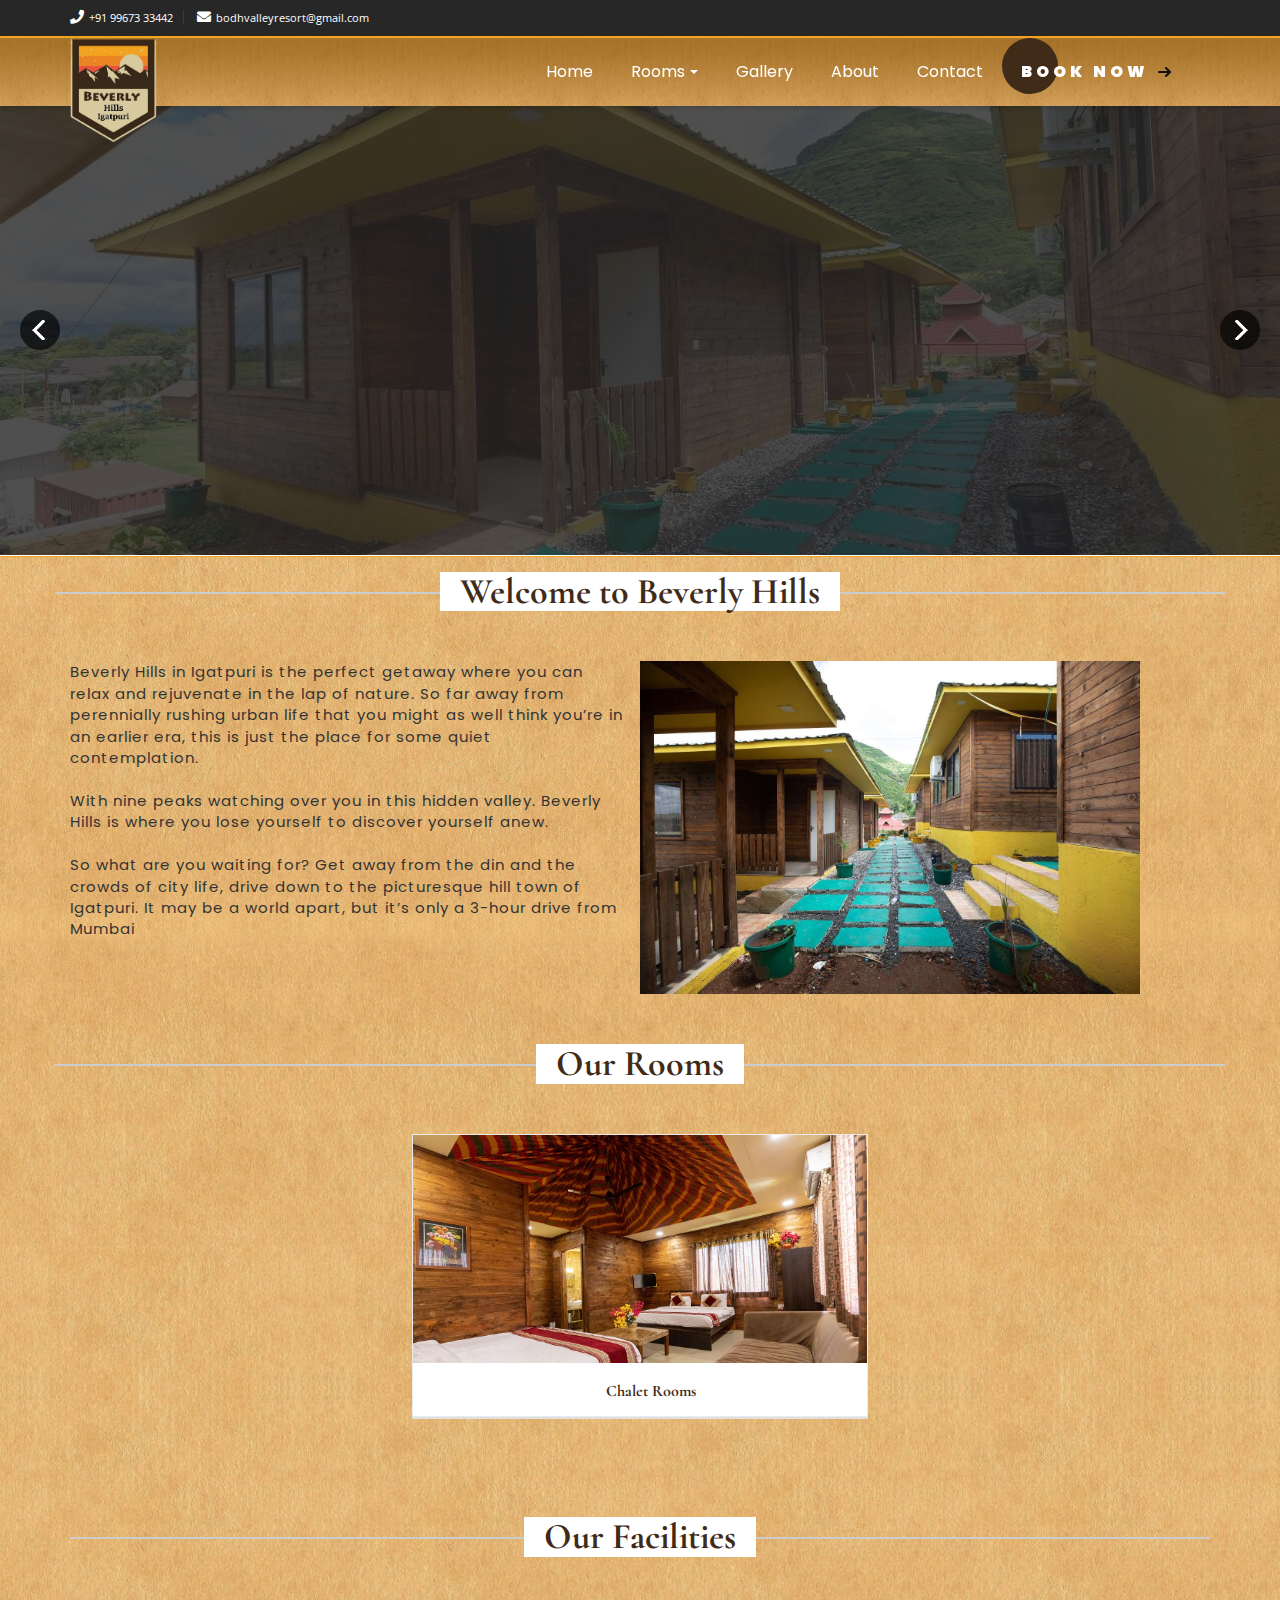
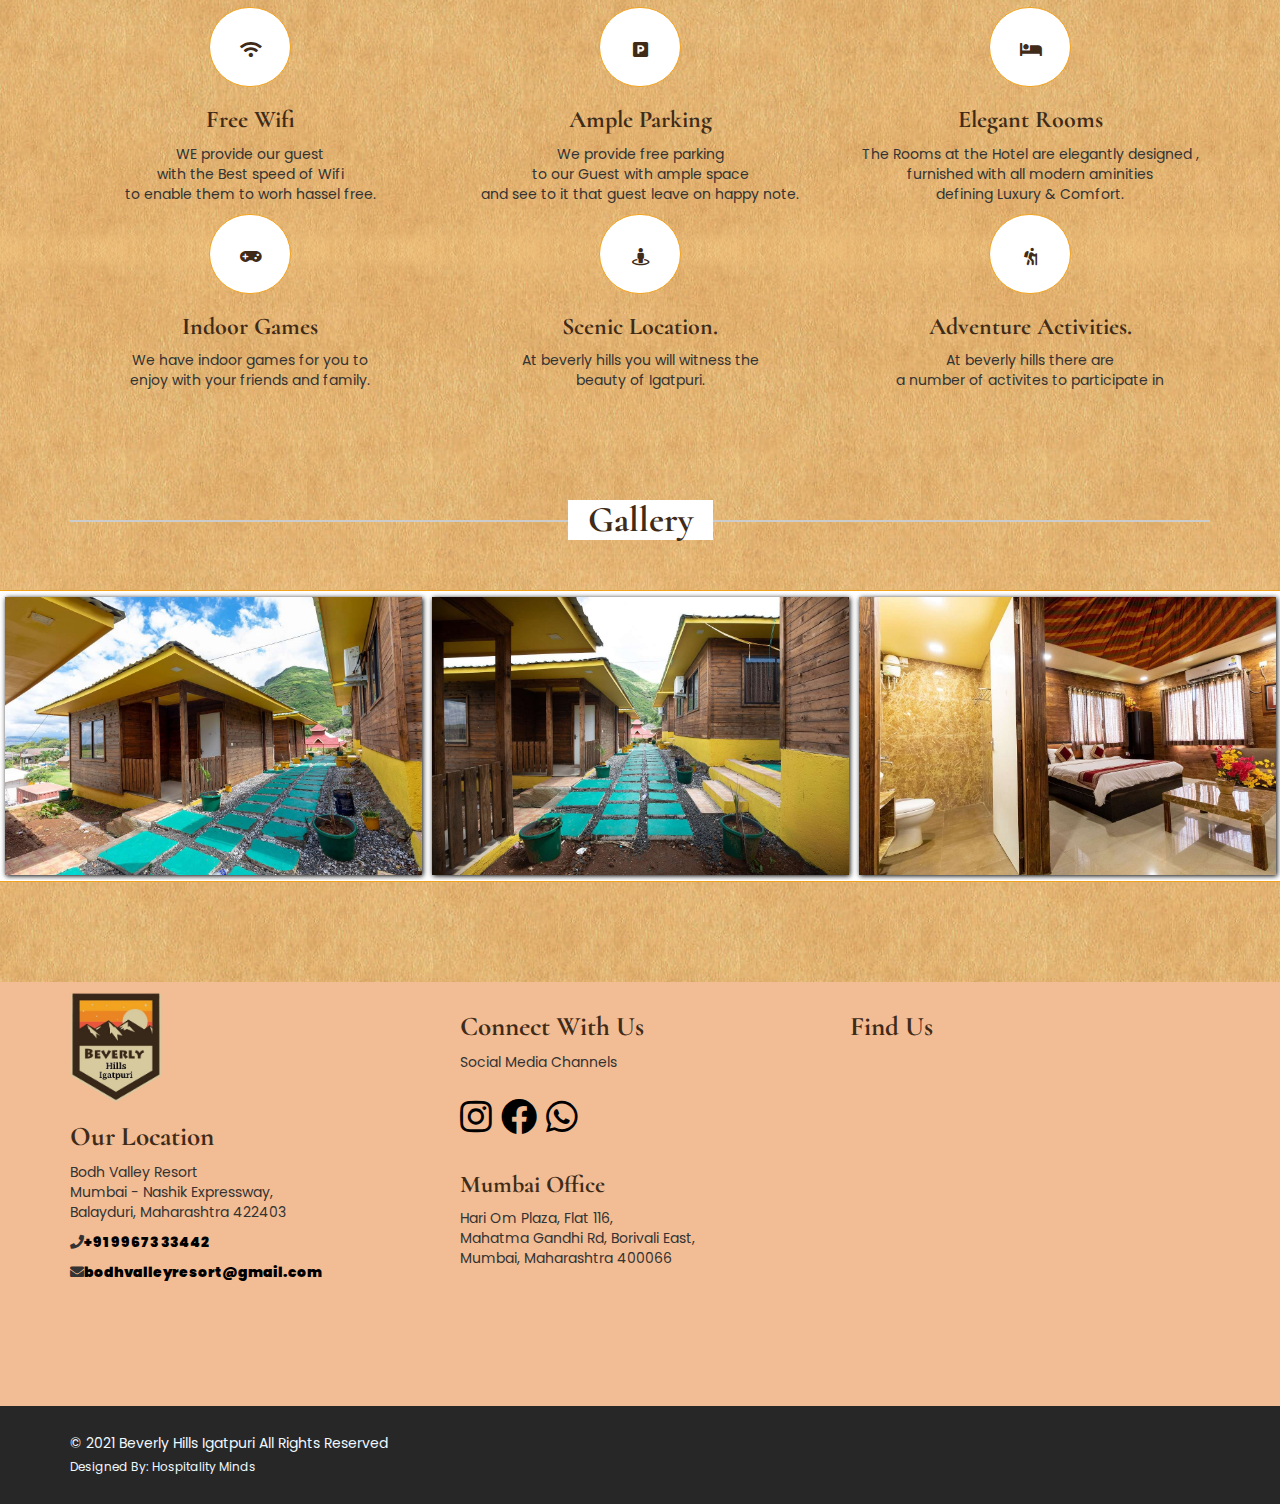
==== index.html @ a9611a29 "Add files via upload" ====
<!DOCTYPE html>

<html xmlns="http://www.w3.org/1999/xhtml">
<head>
    <title>Beverly Hills</title>

	<meta name="description" content="The Bodh Valley Resort in Igatpuri is the perfect getaway where you can relax and rejuvenate in the lap of nature. So far away from perennially rushing urban life that you might as well think you’re in an earlier era, this is just the place for some quiet contemplation. With nine peaks watching over you in this hidden valley, Bodh Valley is where you lose yourself to discover yourself anew."/>
<meta name="keywords" content="The Bodh Valley Resort in Igatpuri is the perfect getaway where you can relax and rejuvenate in the lap of nature. So far away from perennially rushing urban life that you might as well think you’re in an earlier era, this is just the place for some quiet contemplation. With nine peaks watching over you in this hidden valley, Bodh Valley is where you lose yourself to discover yourself anew"/>
	
    <meta charset="utf-8">
    <meta name="viewport" content="width=device-width, initial-scale=1.0, maximum-scale=1.0, user-scalable=no">
    <link rel="shortcut icon" href="favicon.ico">

    <!-- Stylesheets -->

    <link rel="stylesheet" href="css/animate.css">
    <link rel="stylesheet" href="css/bootstrap.css">
    <link rel="stylesheet" href="https://cdnjs.cloudflare.com/ajax/libs/font-awesome/5.15.3/css/all.min.css">
    <link rel="stylesheet" href="css/owl.carousel.css">
    <link rel="stylesheet" href="css/owl.theme.css">
    <link rel="stylesheet" href="css/prettyPhoto.css">
    <link rel="stylesheet" href="css/smoothness/jquery-ui-1.10.4.custom.min.css">
    <link rel="stylesheet" href="rs-plugin/css/settings.css">
    <link rel="stylesheet" href="css/theme.css">
    <link rel="stylesheet" href="css/colors/turquoise.css" id="switch_style">
    <link rel="stylesheet" href="css/responsive.css">
    <link rel="stylesheet" href="http://fonts.googleapis.com/css?family=Open+Sans:400italic,600italic,400,600,700">
    <link rel="preconnect" href="https://fonts.gstatic.com">
    <link rel="preconnect" href="https://fonts.gstatic.com">
    <link href="https://fonts.googleapis.com/css2?family=Cormorant:wght@700&family=Poppins:wght@500&display=swap" rel="stylesheet">
    <!-- Javascripts -->
    <script type="text/javascript" src="js/jquery-1.11.0.min.js"></script>
    <script type="text/javascript" src="js/bootstrap.min.js"></script>
    <script type="text/javascript" src="js/bootstrap-hover-dropdown.min.js"></script>
    <script type="text/javascript" src="js/owl.carousel.min.js"></script>
    <script type="text/javascript" src="js/jquery.parallax-1.1.3.js"></script>
    <script type="text/javascript" src="js/jquery.nicescroll.js"></script>
    <script type="text/javascript" src="js/jquery.prettyPhoto.js"></script>
    <script type="text/javascript" src="js/jquery-ui-1.10.4.custom.min.js"></script>
    <script type="text/javascript" src="js/jquery.forms.js"></script>
    <script type="text/javascript" src="js/jquery.sticky.js"></script>
    <script type="text/javascript" src="js/waypoints.min.js"></script>
    <script type="text/javascript" src="js/jquery.isotope.min.js"></script>
    <script type="text/javascript" src="js/jquery.gmap.min.js"></script>
    <script type="text/javascript" src="http://maps.google.com/maps/api/js?sensor=false"></script>
    <script type="text/javascript" src="rs-plugin/js/jquery.themepunch.tools.min.js"></script>
    <script type="text/javascript" src="rs-plugin/js/jquery.themepunch.revolution.min.js"></script>
    <script type="text/javascript" src="js/switch.js"></script>
    <script type="text/javascript" src="js/custom.js"></script>
    <!-- HTML5 Shim and Respond.js IE8 support of HTML5 elements and media queries -->
    <!-- WARNING: Respond.js doesn't work if you view the page via file:// -->
    <!--[if lt IE 9]>
      <script src="https://oss.maxcdn.com/libs/html5shiv/3.7.0/html5shiv.js"></script>
      <script src="https://oss.maxcdn.com/libs/respond.js/1.3.0/respond.min.js"></script>
    <![endif]-->
    <script>
        (function (i, s, o, g, r, a, m) {
            i['GoogleAnalyticsObject'] = r; i[r] = i[r] || function () {
                (i[r].q = i[r].q || []).push(arguments)
            }, i[r].l = 1 * new Date(); a = s.createElement(o),
            m = s.getElementsByTagName(o)[0]; a.async = 1; a.src = g; m.parentNode.insertBefore(a, m)
        })(window, document, 'script', '../../www.google-analytics.com/analytics.js', 'ga');

        ga('create', 'UA-50960990-1', 'slashdown.nl');
        ga('send', 'pageview');
    </script>

    <style >
         .booknow_btn {padding: 23px 35px !important; margin-top: 5px;margin-bottom:5px ;text-align:center}
        .navbar.shrink #logo img {
            height:64px !important;
        }
         @media (max-width: 991px) {.kf-nav {}
            .logo_style {width:260px; height:65px;     margin-left: 0px;    margin-top: 0px;}
            .booknow_btn {padding: 21px 60px !important; margin-top: 0px; text-align:center}
        }

.custom-container{
  display: flex;
    flex-direction: row;
    flex-wrap: wrap;
    justify-content: center;
    align-items: center;
}
    </style>
    

    

</head>
<body style="background-color:white;">
    
        <!-- Top header -->
        <div id="top-header">
            <div class="container">
                <div class="row">
                    <div class="col-xs-6">
                        <div class="th-text pull-left">
                            <div class="th-item" style="color:white;"><a href="#"><i class="fa fa-phone"></i>+91 99673 33442</a> </div>
                            <div class="th-item"><a href="mailto:bodhvalleyresort@gmail.com"><i class="fa fa-envelope"></i>bodhvalleyresort@gmail.com</a></div>
                        </div>
                    </div>
                    <div class="col-xs-6">
                        <div class="th-text pull-right">
                            <div class="th-item">
                                
                            </div>
                            <div class="th-item">
                                 <div class="social-icons"><a href="#" target="_blank" ><i class="fa fa-facebook"></i></a>
                               <a href="#" target="_blank"><i class="fa fa-twitter"></i></a>
                            <a href="#" target="_blank"><i class="fa fa-instagram"></i></a></div>
                            </div>

                        </div>
                    </div>
                </div>
            </div>
        </div>

        <!-- Header -->
        <header>
            <!-- Navigation -->
            <div class="navbar yamm navbar-default" id="sticky">
                <div class="container">
                    <div class="navbar-header">
                        <button type="button" data-toggle="collapse" data-target="#navbar-collapse-grid" class="navbar-toggle"><span class="icon-bar"></span><span class="icon-bar"></span><span class="icon-bar"></span></button>
                        <a href="index.html" class="navbar-brand" >
                            <!-- Logo -->
                            <div id="logo">
                                <img id="default-logo" src="images/logo.jpeg" alt="Terminus Square" style="height: 104px;">
                                <img id="retina-logo" src="images/logo.jpeg" alt="Terminus Square" style="height: 44px;">
                            </div>
                        </a>
                    </div>
                    <div id="navbar-collapse-grid" class="navbar-collapse collapse" >
                        <ul class="nav navbar-nav" style="font-color:black;">
                          <li class="dropdown"><a href="index.html">Home</a></li>
                            </li>
                         
                                <li class="dropdown"><a href="#" data-toggle="dropdown" class="dropdown-toggle js-activated">Rooms<b class="caret"></b></a>
                                    <ul class="dropdown-menu">
                                        <li><a href="chalet.html">Chalet Rooms</a></li>
                                      
                                    </ul>
                                </li>
                                <li class="dropdown"><a href="gallery.html">Gallery</a></li>
                                <li class="dropdown"><a href="about.html">About</a></li>
                          
                            <li class="dropdown"><a href="contact.html">Contact</a></li>
                            </li>
                          
                            <li >

                               
<a href="#" class="cta">
  <span>Book Now</span>
  <svg width="13px" height="10px" viewBox="0 0 13 10">
    <path d="M1,5 L11,5"></path>
    <polyline points="8 1 12 5 8 9"></polyline>
  </svg>
</a> 


                           
                                 </li>
                           
                        </ul>
                       
                    </div>
                </div>

            </div>
            
        </header>
        <div>

            

    <!-- Revolution Slider -->
<section class="revolution-slider">
  <div class="bannercontainer">
    <div class="banner">
      <ul>
           <!-- Slide 1 -->
        <li data-transition="fade" data-slotamount="7" data-masterspeed="1500" > 
          <!-- Main Image --> 
          <img src="images/exterior.jpg" style="opacity:1;" alt="slidebg1"  data-bgfit="cover" data-bgposition="left bottom" data-bgrepeat="no-repeat"> 
          <!-- Layers -->           
          <!-- Layer 1 -->
          <div class="caption sft revolution-starhotel bigtext"  
          				data-x="505" 
                        data-y="30" 
                        data-speed="700" 
                        data-start="1700" 
                        data-easing="easeOutBack"> 
						
              </div>
          <!-- Layer 2 -->
          <div class="caption sft revolution-starhotel smalltext"  
          				data-x="605" 
                        data-y="105" 
                        data-speed="800" 
                        data-start="1700" 
                        data-easing="easeOutBack">
						<span> Welcome To Beverly Hills Igatpuri </span>
              </div>
        <!-- Layer 3 -->
                  <div class="caption sft"  
          				data-x="775" 
                        data-y="175" 
                        data-speed="1000" 
                        data-start="1900" 
                        data-easing="easeOutBack">
						
                  </div>
        </li>

          <!-- Slide 2 -->
        <li data-transition="fade" data-slotamount="7" data-masterspeed="1500" >    
          <!-- Main Image --> 
          <img src="images/003.jpg" style="opacity:1;" alt="slidebg1"  data-bgfit="cover" data-bgposition="left bottom" data-bgrepeat="no-repeat"> 
          <!-- Layers -->           
          <!-- Layer 1 -->
          <div class="caption sft revolution-starhotel bigtext"  
          				data-x="505" 
                        data-y="30" 
                        data-speed="700" 
                        data-start="1700" 
                        data-easing="easeOutBack"> 
					
              </div>
          <!-- Layer 2 -->
          <div class="caption sft revolution-starhotel smalltext"  
          				data-x="605" 
                        data-y="105" 
                        data-speed="800" 
                        data-start="1700" 
                        data-easing="easeOutBack">
						<span> Welcome to Beverly Hills Igatpuri   </span>
              </div>
        <!-- Layer 3 -->
                  <div class="caption sft"  
          				data-x="775" 
                        data-y="175" 
                        data-speed="1000" 
                        data-start="1900" 
                        data-easing="easeOutBack">
						
                  </div>
        </li>

        <!-- Slide 3 -->
        <li data-transition="fade" data-slotamount="7" data-masterspeed="1500" >   
          <!-- Main Image --> 
          <img src="images/009.jpg" style="opacity:0;" alt="slidebg1"  data-bgfit="cover" data-bgposition="left bottom" data-bgrepeat="no-repeat"> 
          <!-- Layers -->           
          <!-- Layer 1 -->
          <div class="caption sft revolution-starhotel bigtext"  
          				data-x="505" 
                        data-y="30" 
                        data-speed="700" 
                        data-start="1700" 
                        data-easing="easeOutBack"> 
						
              </div>
          <!-- Layer 2 -->
          <div class="caption sft revolution-starhotel smalltext"  
          				data-x="605" 
                        data-y="105" 
                        data-speed="800" 
                        data-start="1700" 
                        data-easing="easeOutBack">
						<span> Welcome to Beverly Hills</span>
              </div>
        <!-- Layer 3 -->
                  <div class="caption sft"  
          				data-x="775" 
                        data-y="175" 
                        data-speed="1000" 
                        data-start="1900" 
                        data-easing="easeOutBack">
						
                  </div>
        </li>
		<!-- Slide 4 -->
        <li data-transition="boxfade" data-slotamount="7" data-masterspeed="1000" > 
          <!-- Main Image --> 
          <img src="images/005.jpg"  alt="darkblurbg"  data-bgfit="cover" data-bgposition="left top" data-bgrepeat="no-repeat"> 
          <!-- Layers -->           
          <!-- Layer 1 -->
          <div class="caption sft revolution-starhotel bigtext"  
          				data-x="585" 
                        data-y="30" 
                        data-speed="700" 
                        data-start="1700" 
                        data-easing="easeOutBack"> 
						
              </div>
          <!-- Layer 2 -->
          <div class="caption sft revolution-starhotel smalltext"  
          				data-x="682" 
                        data-y="105" 
                        data-speed="800" 
                        data-start="1700" 
                        data-easing="easeOutBack">
						<span> Feel the Comfort at Beverly Hills Igatpuri </span>
              </div>
        <!-- Layer 3 -->
                  <div class="caption sft"  
          				data-x="785" 
                        data-y="175" 
                        data-speed="1000" 
                        data-start="1900" 
                        data-easing="easeOutBack">
						
                  </div>
        </li>
      </ul>
    </div>
  </div>
</section>

<!----About us-->
<section class="about-us">
 <div class="container mt-5">
  <div class="row">
  <h1 style="text-align: center; " class="lined-heading"><span>Welcome to Beverly Hills</span></h1>
<div class="col-md-6">
  <p style="font-size:15px; letter-spacing: 1px;">
    Beverly Hills in Igatpuri is the perfect getaway where you can relax and rejuvenate in the lap of nature. So far away from perennially rushing urban life that you might as well think you’re in an earlier era, this is just the place for some quiet contemplation.
<br />  <br />
With nine peaks watching over you in this hidden valley.

Beverly Hills is where you lose yourself to discover yourself anew.
<br />  <br />
 So what are you waiting for? Get away from the din and the crowds of city life, drive down to the picturesque hill town of Igatpuri. It may be a world apart, but it’s only a 3-hour drive from Mumbai
    </p>
</div>
<div class="mol-md-6">
  <img src="images/002.jpg" style="max-width: 500px;" alt="">
</div>
</div>
</div>
</section>
<!-- Rooms -->
<section class="rooms mt50">
  <div class="container">
    <div class="row">
      <div class="col-sm-12">
<div class="row">
	
	
        <h1 class="lined-heading"><span>Our Rooms</span></h1>
      </div>
    
      <div class="custom-container">
        <div class="room-thumb">
           <img src="images/007.jpg" alt="room 2" class="img-responsive" />
          <div class="mask">
            <div class="main">
              <h5 align="center">Chalet Rooms </h5>
            
            </div>
            <div class="content">
             
              <div class="row">
                <div class="col-xs-6">
                 <ul class="list-unstyled">
                    <li><p><i class="fa fa-check-circle"></i>Wardrobe</p></li>
                 
                    <li><p><i class="fa fa-check-circle"></i>Air Conditioner</p></li>
                    <li><p><i class="fa fa-check-circle"></i> Fridge</p></li>
                 
                    <li><p><i class="fa fa-check-circle"></i>Double Bed</p></li>
                  </ul>
                </div>
                <div class="col-xs-6">
                  <ul class="list-unstyled">
                    <li><p><i class="fa fa-check-circle"></i> Free Wi-Fi</p></li>
                    <li><p><i class="fa fa-check-circle"></i>Tea Coffee Maker</p></li>
                    <li><p><i class="fa fa-check-circle"></i>Intercom</p></li>
                    <li><p><i class="fa fa-check-circle"></i>Hot Water</p></li>
                  </ul>
                </div>
              </div>
              <a href="chalet.html" target="_blank"   class="btn btn-primary btn-block">Read More</a>
            </div>
          </div>
        </div>
      </div>
    </div>
    </div>
  </div>
</section>

<!-- USP's -->
 <section class="usp mt100">
 <div class="container">
    <div class="row">
      <div class="col-sm-12">
        <h1 class="lined-heading"><span>Our Facilities</span></h1>
      </div>
      <div class="col-sm-4 bounceIn appear animated" data-start="400">
      <div class="box-icon">
        <div class="circle"><i class="fa fa-wifi fa-lg"></i></div>
        <h3>Free Wifi</h3>
        <p> WE provide our guest<br> with the Best speed of Wifi <br>to enable them to worh hassel free.</p>
       
        </div>
          </div>
      <div class="col-sm-4 bounceIn appear animated" data-start="800">
      <div class="box-icon">      
        <div class="circle"><i class="fa fa-parking fa-lg"></i></div>
        <h3>Ample Parking</h3>
        <p> We provide free parking<br> to our Guest with ample space <br>and see to it that guest leave on happy note.</p>
        
        </div>
          </div>
      <div class="col-sm-4 bounceIn appear animated" data-start="1200">
      <div class="box-icon">
        <div class="circle"><i class="fa fa-bed fa-lg"></i></div>
        <h3>Elegant Rooms </h3>
        <p> The Rooms at the Hotel are elegantly designed ,<br> furnished with all modern aminities<br> defining Luxury & Comfort.</p>
        
    </div>
    </div>
    <div class="col-sm-4 bounceIn appear animated" data-start="1200">
      <div class="box-icon">
        <div class="circle"><i class="fa fas fa-gamepad fa-lg"></i></div>
        <h3>Indoor Games</h3>
        <p>  We have indoor games for you to <br>enjoy with your friends and family.</p>
        
    </div>
    </div>
    <div class="col-sm-4 bounceIn appear animated" data-start="1200">
      <div class="box-icon">
        <div class="circle"><i class="fa fas fa-street-view fa-lg"></i></div>
        <h3>Scenic Location. </h3>
        <p>At beverly hills you will witness the<br> beauty of Igatpuri. </p>
        
    </div>
    </div>
    <div class="col-sm-4 bounceIn appear animated" data-start="1200">
      <div class="box-icon">
        <div class="circle"><i class="fa fas fa-hiking fa-lg"></i></div>
        <h3>Adventure Activities.</h3>
        <p>At beverly hills there are<br> a number of activites to participate in</p>
        
    </div>
    </div>
  </div>
</section>



<!-- Gallery -->
<section class="gallery-slider mt100">
  <div class="container">
    <div class="row">
      <div class="col-md-12">
        <h1 class="lined-heading"><span>Gallery</span></h1>
      </div>
    </div>
  </div>
  <div id="owl-gallery" class="owl-carousel">
    <div class="item"><a href="images/001.jpg" data-rel="prettyPhoto[gallery1]"><img src="images/001.jpg" alt="Image 1"><i class="fa fa-search"></i></a></div>
    <div class="item"><a href="images/002.jpg" data-rel="prettyPhoto[gallery1]"><img src="images/002.jpg" alt="Image 2"><i class="fa fa-search"></i></a></div>
    <div class="item"><a href="images/003.jpg" data-rel="prettyPhoto[gallery1]"><img src="images/003.jpg" alt="Image 3"><i class="fa fa-search"></i></a></div>
    <div class="item"><a href="images/004.jpg" data-rel="prettyPhoto[gallery1]"><img src="images/004.jpg" alt="Image 4"><i class="fa fa-search"></i></a></div>
  </div>
</section>




<!-- Call To Action -->


        </div>


        <!-- Footer -->
        <footer>
            <div class="container">
                <div class="row">
                    <div class="col-md-4 col-sm-4">
                        <img src="images/logo.jpeg" style="max-height: 110px;">
                        <h2>Our Location</h2>
                        <p>
                          Bodh Valley Resort <br>
                          Mumbai - Nashik Expressway,<br>
                          Balayduri, Maharashtra 422403
                        </p>
                        <p><i class="fa fs fa-phone"><a href="tel:+91 99673 33442">+91 99673 33442</a></i></p>
                        <p><i class="fa fs fa-envelope"><a href="mailto:bodhvalleyresort@gmail.com">bodhvalleyresort@gmail.com</a></i></p>
                    </div>
                    <div class="col-md-4 col-sm-4">
                        <h2>Connect With Us</h2>
                        <p>Social Media Channels</p>
                       <br>
                        <a href="#"> <i class="fab fa-3x fa-instagram"></i></a>&nbsp;&nbsp;
                        <a href="#"><i class="fab fa-3x fa-facebook"></i></a>&nbsp;&nbsp;
                        <a href="#"><i class="fab fa-3x fa-whatsapp"></i></a>
<br><br>
                         <h3>Mumbai Office</h3>    
                         <p>Hari Om Plaza, Flat 116, <br>
                          Mahatma Gandhi Rd, Borivali East,<br>
                          Mumbai, Maharashtra 400066</p>       


                     

                        
                    </div>
                  
                    <div class="col-md-4 col-sm-4">
                      <h2>Find Us</h2>
                      <iframe src="https://www.google.com/maps/embed?pb=!1m23!1m12!1m3!1d4732.114478214171!2d73.5804931837171!3d19.71765905366344!2m3!1f0!2f0!3f0!3m2!1i1024!2i768!4f13.1!4m8!3e6!4m0!4m5!1s0x3bdd8543e7b9e939%3A0x51d35dd1a1d3e543!2sbeverly%20hills%20igatpuri!3m2!1d19.718348799999998!2d73.58157729999999!5e0!3m2!1sen!2sin!4v1616653385516!5m2!1sen!2sin" width="100%" height="300" style="border:0;" allowfullscreen="" loading="lazy"></iframe>
                    </div>
                </div>
            </div>
            <div class="footer-bottom">
                <div class="container">
                    <div class="row">
                        <div class="col-xs-6"><p style="color: aliceblue;"> &copy; 2021 Beverly Hills Igatpuri All Rights Reserved </p>
                           
                            <a style="color: aliceblue;" href="http://hospitalityminds.com/">Designed By: Hospitality Minds</a></div>

                        <div class="col-xs-6 text-right">
                        </div>
                    </div>
                </div>
            </div>
        </footer>

        <!-- Go-top Button -->
        <div id="go-top"><i class="fa fa-angle-up fa-2x"></i></div>



</body>
</html>
---- css/prettyPhoto.css ----
div.pp_default .pp_top,div.pp_default .pp_top .pp_middle,div.pp_default .pp_top .pp_left,div.pp_default .pp_top .pp_right,div.pp_default .pp_bottom,div.pp_default .pp_bottom .pp_left,div.pp_default .pp_bottom .pp_middle,div.pp_default .pp_bottom .pp_right{height:13px}
div.pp_default .pp_top .pp_left{background:url(../images/prettyPhoto/default/sprite.png) -78px -93px no-repeat}
div.pp_default .pp_top .pp_middle{background:url(../images/prettyPhoto/default/sprite_x.png) top left repeat-x}
div.pp_default .pp_top .pp_right{background:url(../images/prettyPhoto/default/sprite.png) -112px -93px no-repeat}
div.pp_default .pp_content .ppt{color:#f8f8f8}
div.pp_default .pp_content_container .pp_left{background:url(../images/prettyPhoto/default/sprite_y.png) -7px 0 repeat-y;padding-left:13px}
div.pp_default .pp_content_container .pp_right{background:url(../images/prettyPhoto/default/sprite_y.png) top right repeat-y;padding-right:13px}
div.pp_default .pp_next:hover{background:url(../images/prettyPhoto/default/sprite_next.png) center right no-repeat;cursor:pointer}
div.pp_default .pp_previous:hover{background:url(../images/prettyPhoto/default/sprite_prev.png) center left no-repeat;cursor:pointer}
div.pp_default .pp_expand{background:url(../images/prettyPhoto/default/sprite.png) 0 -29px no-repeat;cursor:pointer;width:28px;height:28px}
div.pp_default .pp_expand:hover{background:url(../images/prettyPhoto/default/sprite.png) 0 -56px no-repeat;cursor:pointer}
div.pp_default .pp_contract{background:url(../images/prettyPhoto/default/sprite.png) 0 -84px no-repeat;cursor:pointer;width:28px;height:28px}
div.pp_default .pp_contract:hover{background:url(../images/prettyPhoto/default/sprite.png) 0 -113px no-repeat;cursor:pointer}
div.pp_default .pp_close{width:30px;height:30px;background:url(../images/prettyPhoto/default/sprite.png) 2px 1px no-repeat;cursor:pointer}
div.pp_default .pp_gallery ul li a{background:url(../images/prettyPhoto/default/default_thumb.png) center center #f8f8f8;border:1px solid #aaa}
div.pp_default .pp_social{margin-top:7px}
div.pp_default .pp_gallery a.pp_arrow_previous,div.pp_default .pp_gallery a.pp_arrow_next{position:static;left:auto}
div.pp_default .pp_nav .pp_play,div.pp_default .pp_nav .pp_pause{background:url(../images/prettyPhoto/default/sprite.png) -51px 1px no-repeat;height:30px;width:30px}
div.pp_default .pp_nav .pp_pause{background-position:-51px -29px}
div.pp_default a.pp_arrow_previous,div.pp_default a.pp_arrow_next{background:url(../images/prettyPhoto/default/sprite.png) -31px -3px no-repeat;height:20px;width:20px;margin:4px 0 0}
div.pp_default a.pp_arrow_next{left:52px;background-position:-82px -3px}
div.pp_default .pp_content_container .pp_details{margin-top:5px}
div.pp_default .pp_nav{clear:none;height:30px;width:110px;position:relative}
div.pp_default .pp_nav .currentTextHolder{font-family:Georgia;font-style:italic;color:#999;font-size:11px;left:75px;line-height:25px;position:absolute;top:2px;margin:0;padding:0 0 0 10px}
div.pp_default .pp_close:hover,div.pp_default .pp_nav .pp_play:hover,div.pp_default .pp_nav .pp_pause:hover,div.pp_default .pp_arrow_next:hover,div.pp_default .pp_arrow_previous:hover{opacity:0.7}
div.pp_default .pp_description{font-size:11px;font-weight:700;line-height:14px;margin:5px 50px 5px 0}
div.pp_default .pp_bottom .pp_left{background:url(../images/prettyPhoto/default/sprite.png) -78px -127px no-repeat}
div.pp_default .pp_bottom .pp_middle{background:url(../images/prettyPhoto/default/sprite_x.png) bottom left repeat-x}
div.pp_default .pp_bottom .pp_right{background:url(../images/prettyPhoto/default/sprite.png) -112px -127px no-repeat}
div.pp_default .pp_loaderIcon{background:url(../images/prettyPhoto/default/loader.gif) center center no-repeat}
div.light_rounded .pp_top .pp_left{background:url(../images/prettyPhoto/light_rounded/sprite.png) -88px -53px no-repeat}
div.light_rounded .pp_top .pp_right{background:url(../images/prettyPhoto/light_rounded/sprite.png) -110px -53px no-repeat}
div.light_rounded .pp_next:hover{background:url(../images/prettyPhoto/light_rounded/btnNext.png) center right no-repeat;cursor:pointer}
div.light_rounded .pp_previous:hover{background:url(../images/prettyPhoto/light_rounded/btnPrevious.png) center left no-repeat;cursor:pointer}
div.light_rounded .pp_expand{background:url(../images/prettyPhoto/light_rounded/sprite.png) -31px -26px no-repeat;cursor:pointer}
div.light_rounded .pp_expand:hover{background:url(../images/prettyPhoto/light_rounded/sprite.png) -31px -47px no-repeat;cursor:pointer}
div.light_rounded .pp_contract{background:url(../images/prettyPhoto/light_rounded/sprite.png) 0 -26px no-repeat;cursor:pointer}
div.light_rounded .pp_contract:hover{background:url(../images/prettyPhoto/light_rounded/sprite.png) 0 -47px no-repeat;cursor:pointer}
div.light_rounded .pp_close{width:75px;height:22px;background:url(../images/prettyPhoto/light_rounded/sprite.png) -1px -1px no-repeat;cursor:pointer}
div.light_rounded .pp_nav .pp_play{background:url(../images/prettyPhoto/light_rounded/sprite.png) -1px -100px no-repeat;height:15px;width:14px}
div.light_rounded .pp_nav .pp_pause{background:url(../images/prettyPhoto/light_rounded/sprite.png) -24px -100px no-repeat;height:15px;width:14px}
div.light_rounded .pp_arrow_previous{background:url(../images/prettyPhoto/light_rounded/sprite.png) 0 -71px no-repeat}
div.light_rounded .pp_arrow_next{background:url(../images/prettyPhoto/light_rounded/sprite.png) -22px -71px no-repeat}
div.light_rounded .pp_bottom .pp_left{background:url(../images/prettyPhoto/light_rounded/sprite.png) -88px -80px no-repeat}
div.light_rounded .pp_bottom .pp_right{background:url(../images/prettyPhoto/light_rounded/sprite.png) -110px -80px no-repeat}
div.dark_rounded .pp_top .pp_left{background:url(../images/prettyPhoto/dark_rounded/sprite.png) -88px -53px no-repeat}
div.dark_rounded .pp_top .pp_right{background:url(../images/prettyPhoto/dark_rounded/sprite.png) -110px -53px no-repeat}
div.dark_rounded .pp_content_container .pp_left{background:url(../images/prettyPhoto/dark_rounded/contentPattern.png) top left repeat-y}
div.dark_rounded .pp_content_container .pp_right{background:url(../images/prettyPhoto/dark_rounded/contentPattern.png) top right repeat-y}
div.dark_rounded .pp_next:hover{background:url(../images/prettyPhoto/dark_rounded/btnNext.png) center right no-repeat;cursor:pointer}
div.dark_rounded .pp_previous:hover{background:url(../images/prettyPhoto/dark_rounded/btnPrevious.png) center left no-repeat;cursor:pointer}
div.dark_rounded .pp_expand{background:url(../images/prettyPhoto/dark_rounded/sprite.png) -31px -26px no-repeat;cursor:pointer}
div.dark_rounded .pp_expand:hover{background:url(../images/prettyPhoto/dark_rounded/sprite.png) -31px -47px no-repeat;cursor:pointer}
div.dark_rounded .pp_contract{background:url(../images/prettyPhoto/dark_rounded/sprite.png) 0 -26px no-repeat;cursor:pointer}
div.dark_rounded .pp_contract:hover{background:url(../images/prettyPhoto/dark_rounded/sprite.png) 0 -47px no-repeat;cursor:pointer}
div.dark_rounded .pp_close{width:75px;height:22px;background:url(../images/prettyPhoto/dark_rounded/sprite.png) -1px -1px no-repeat;cursor:pointer}
div.dark_rounded .pp_description{margin-right:85px;color:#fff}
div.dark_rounded .pp_nav .pp_play{background:url(../images/prettyPhoto/dark_rounded/sprite.png) -1px -100px no-repeat;height:15px;width:14px}
div.dark_rounded .pp_nav .pp_pause{background:url(../images/prettyPhoto/dark_rounded/sprite.png) -24px -100px no-repeat;height:15px;width:14px}
div.dark_rounded .pp_arrow_previous{background:url(../images/prettyPhoto/dark_rounded/sprite.png) 0 -71px no-repeat}
div.dark_rounded .pp_arrow_next{background:url(../images/prettyPhoto/dark_rounded/sprite.png) -22px -71px no-repeat}
div.dark_rounded .pp_bottom .pp_left{background:url(../images/prettyPhoto/dark_rounded/sprite.png) -88px -80px no-repeat}
div.dark_rounded .pp_bottom .pp_right{background:url(../images/prettyPhoto/dark_rounded/sprite.png) -110px -80px no-repeat}
div.dark_rounded .pp_loaderIcon{background:url(../images/prettyPhoto/dark_rounded/loader.gif) center center no-repeat}
div.dark_square .pp_left,div.dark_square .pp_middle,div.dark_square .pp_right,div.dark_square .pp_content{background:#000}
div.dark_square .pp_description{color:#fff;margin:0 85px 0 0}
div.dark_square .pp_loaderIcon{background:url(../images/prettyPhoto/dark_square/loader.gif) center center no-repeat}
div.dark_square .pp_expand{background:url(../images/prettyPhoto/dark_square/sprite.png) -31px -26px no-repeat;cursor:pointer}
div.dark_square .pp_expand:hover{background:url(../images/prettyPhoto/dark_square/sprite.png) -31px -47px no-repeat;cursor:pointer}
div.dark_square .pp_contract{background:url(../images/prettyPhoto/dark_square/sprite.png) 0 -26px no-repeat;cursor:pointer}
div.dark_square .pp_contract:hover{background:url(../images/prettyPhoto/dark_square/sprite.png) 0 -47px no-repeat;cursor:pointer}
div.dark_square .pp_close{width:75px;height:22px;background:url(../images/prettyPhoto/dark_square/sprite.png) -1px -1px no-repeat;cursor:pointer}
div.dark_square .pp_nav{clear:none}
div.dark_square .pp_nav .pp_play{background:url(../images/prettyPhoto/dark_square/sprite.png) -1px -100px no-repeat;height:15px;width:14px}
div.dark_square .pp_nav .pp_pause{background:url(../images/prettyPhoto/dark_square/sprite.png) -24px -100px no-repeat;height:15px;width:14px}
div.dark_square .pp_arrow_previous{background:url(../images/prettyPhoto/dark_square/sprite.png) 0 -71px no-repeat}
div.dark_square .pp_arrow_next{background:url(../images/prettyPhoto/dark_square/sprite.png) -22px -71px no-repeat}
div.dark_square .pp_next:hover{background:url(../images/prettyPhoto/dark_square/btnNext.png) center right no-repeat;cursor:pointer}
div.dark_square .pp_previous:hover{background:url(../images/prettyPhoto/dark_square/btnPrevious.png) center left no-repeat;cursor:pointer}
div.light_square .pp_expand{background:url(../images/prettyPhoto/light_square/sprite.png) -31px -26px no-repeat;cursor:pointer}
div.light_square .pp_expand:hover{background:url(../images/prettyPhoto/light_square/sprite.png) -31px -47px no-repeat;cursor:pointer}
div.light_square .pp_contract{background:url(../images/prettyPhoto/light_square/sprite.png) 0 -26px no-repeat;cursor:pointer}
div.light_square .pp_contract:hover{background:url(../images/prettyPhoto/light_square/sprite.png) 0 -47px no-repeat;cursor:pointer}
div.light_square .pp_close{width:75px;height:22px;background:url(../images/prettyPhoto/light_square/sprite.png) -1px -1px no-repeat;cursor:pointer}
div.light_square .pp_nav .pp_play{background:url(../images/prettyPhoto/light_square/sprite.png) -1px -100px no-repeat;height:15px;width:14px}
div.light_square .pp_nav .pp_pause{background:url(../images/prettyPhoto/light_square/sprite.png) -24px -100px no-repeat;height:15px;width:14px}
div.light_square .pp_arrow_previous{background:url(../images/prettyPhoto/light_square/sprite.png) 0 -71px no-repeat}
div.light_square .pp_arrow_next{background:url(../images/prettyPhoto/light_square/sprite.png) -22px -71px no-repeat}
div.light_square .pp_next:hover{background:url(../images/prettyPhoto/light_square/btnNext.png) center right no-repeat;cursor:pointer}
div.light_square .pp_previous:hover{background:url(../images/prettyPhoto/light_square/btnPrevious.png) center left no-repeat;cursor:pointer}
div.facebook .pp_top .pp_left{background:url(../images/prettyPhoto/facebook/sprite.png) -88px -53px no-repeat}
div.facebook .pp_top .pp_middle{background:url(../images/prettyPhoto/facebook/contentPatternTop.png) top left repeat-x}
div.facebook .pp_top .pp_right{background:url(../images/prettyPhoto/facebook/sprite.png) -110px -53px no-repeat}
div.facebook .pp_content_container .pp_left{background:url(../images/prettyPhoto/facebook/contentPatternLeft.png) top left repeat-y}
div.facebook .pp_content_container .pp_right{background:url(../images/prettyPhoto/facebook/contentPatternRight.png) top right repeat-y}
div.facebook .pp_expand{background:url(../images/prettyPhoto/facebook/sprite.png) -31px -26px no-repeat;cursor:pointer}
div.facebook .pp_expand:hover{background:url(../images/prettyPhoto/facebook/sprite.png) -31px -47px no-repeat;cursor:pointer}
div.facebook .pp_contract{background:url(../images/prettyPhoto/facebook/sprite.png) 0 -26px no-repeat;cursor:pointer}
div.facebook .pp_contract:hover{background:url(../images/prettyPhoto/facebook/sprite.png) 0 -47px no-repeat;cursor:pointer}
div.facebook .pp_close{width:22px;height:22px;background:url(../images/prettyPhoto/facebook/sprite.png) -1px -1px no-repeat;cursor:pointer}
div.facebook .pp_description{margin:0 37px 0 0}
div.facebook .pp_loaderIcon{background:url(../images/prettyPhoto/facebook/loader.gif) center center no-repeat}
div.facebook .pp_arrow_previous{background:url(../images/prettyPhoto/facebook/sprite.png) 0 -71px no-repeat;height:22px;margin-top:0;width:22px}
div.facebook .pp_arrow_previous.disabled{background-position:0 -96px;cursor:default}
div.facebook .pp_arrow_next{background:url(../images/prettyPhoto/facebook/sprite.png) -32px -71px no-repeat;height:22px;margin-top:0;width:22px}
div.facebook .pp_arrow_next.disabled{background-position:-32px -96px;cursor:default}
div.facebook .pp_nav{margin-top:0}
div.facebook .pp_nav p{font-size:15px;padding:0 3px 0 4px}
div.facebook .pp_nav .pp_play{background:url(../images/prettyPhoto/facebook/sprite.png) -1px -123px no-repeat;height:22px;width:22px}
div.facebook .pp_nav .pp_pause{background:url(../images/prettyPhoto/facebook/sprite.png) -32px -123px no-repeat;height:22px;width:22px}
div.facebook .pp_next:hover{background:url(../images/prettyPhoto/facebook/btnNext.png) center right no-repeat;cursor:pointer}
div.facebook .pp_previous:hover{background:url(../images/prettyPhoto/facebook/btnPrevious.png) center left no-repeat;cursor:pointer}
div.facebook .pp_bottom .pp_left{background:url(../images/prettyPhoto/facebook/sprite.png) -88px -80px no-repeat}
div.facebook .pp_bottom .pp_middle{background:url(../images/prettyPhoto/facebook/contentPatternBottom.png) top left repeat-x}
div.facebook .pp_bottom .pp_right{background:url(../images/prettyPhoto/facebook/sprite.png) -110px -80px no-repeat}
div.pp_pic_holder a:focus{outline:none}
div.pp_overlay{background:#000;display:none;left:0;position:absolute;top:0;width:100%;z-index:9998}
div.pp_pic_holder{display:none;position:absolute;width:100px;z-index:9999}
.pp_content{height:40px;min-width:40px}
* html .pp_content{width:40px}
.pp_content_container{position:relative;text-align:left;width:100%}
.pp_content_container .pp_left{padding-left:20px}
.pp_content_container .pp_right{padding-right:20px}
.pp_content_container .pp_details{float:left;margin:10px 0 2px}
.pp_description{display:none;margin:0}
.pp_social{float:left;margin:0}
.pp_social .facebook{float:left;margin-left:5px;width:55px;overflow:hidden}
.pp_social .twitter{float:left}
.pp_nav{clear:right;float:left;margin:3px 10px 0 0}
.pp_nav p{float:left;white-space:nowrap;margin:2px 4px}
.pp_nav .pp_play,.pp_nav .pp_pause{float:left;margin-right:4px;text-indent:-10000px}
a.pp_arrow_previous,a.pp_arrow_next{display:block;float:left;height:15px;margin-top:3px;overflow:hidden;text-indent:-10000px;width:14px}
.pp_hoverContainer{position:absolute;top:0;width:100%;z-index:2000}
.pp_gallery{display:none;left:50%;margin-top:-50px;position:absolute;z-index:10000}
.pp_gallery div{float:left;overflow:hidden;position:relative}
.pp_gallery ul{float:left;height:35px;position:relative;white-space:nowrap;margin:0 0 0 5px;padding:0}
.pp_gallery ul a{border:1px rgba(0,0,0,0.5) solid;display:block;float:left;height:33px;overflow:hidden}
.pp_gallery ul a img{border:0}
.pp_gallery li{display:block;float:left;margin:0 5px 0 0;padding:0}
.pp_gallery li.default a{background:url(../images/prettyPhoto/facebook/default_thumbnail.gif) 0 0 no-repeat;display:block;height:33px;width:50px}
.pp_gallery .pp_arrow_previous,.pp_gallery .pp_arrow_next{margin-top:7px!important}
a.pp_next{background:url(../images/prettyPhoto/light_rounded/btnNext.png) 10000px 10000px no-repeat;display:block;float:right;height:100%;text-indent:-10000px;width:49%}
a.pp_previous{background:url(../images/prettyPhoto/light_rounded/btnNext.png) 10000px 10000px no-repeat;display:block;float:left;height:100%;text-indent:-10000px;width:49%}
a.pp_expand,a.pp_contract{cursor:pointer;display:none;height:20px;position:absolute;right:30px;text-indent:-10000px;top:10px;width:20px;z-index:20000}
a.pp_close{position:absolute;right:0;top:0;display:block;line-height:22px;text-indent:-10000px}
.pp_loaderIcon{display:block;height:24px;left:50%;position:absolute;top:50%;width:24px;margin:-12px 0 0 -12px}
#pp_full_res{line-height:1!important}
#pp_full_res .pp_inline{text-align:left}
#pp_full_res .pp_inline p{margin:0 0 15px}
div.ppt{color:#fff;display:none;font-size:17px;z-index:9999;margin:0 0 5px 15px}
div.pp_default .pp_content,div.light_rounded .pp_content{background-color:#fff}
div.pp_default #pp_full_res .pp_inline,div.light_rounded .pp_content .ppt,div.light_rounded #pp_full_res .pp_inline,div.light_square .pp_content .ppt,div.light_square #pp_full_res .pp_inline,div.facebook .pp_content .ppt,div.facebook #pp_full_res .pp_inline{color:#000}
div.pp_default .pp_gallery ul li a:hover,div.pp_default .pp_gallery ul li.selected a,.pp_gallery ul a:hover,.pp_gallery li.selected a{border-color:#fff}
div.pp_default .pp_details,div.light_rounded .pp_details,div.dark_rounded .pp_details,div.dark_square .pp_details,div.light_square .pp_details,div.facebook .pp_details{position:relative}
div.light_rounded .pp_top .pp_middle,div.light_rounded .pp_content_container .pp_left,div.light_rounded .pp_content_container .pp_right,div.light_rounded .pp_bottom .pp_middle,div.light_square .pp_left,div.light_square .pp_middle,div.light_square .pp_right,div.light_square .pp_content,div.facebook .pp_content{background:#fff}
div.light_rounded .pp_description,div.light_square .pp_description{margin-right:85px}
div.light_rounded .pp_gallery a.pp_arrow_previous,div.light_rounded .pp_gallery a.pp_arrow_next,div.dark_rounded .pp_gallery a.pp_arrow_previous,div.dark_rounded .pp_gallery a.pp_arrow_next,div.dark_square .pp_gallery a.pp_arrow_previous,div.dark_square .pp_gallery a.pp_arrow_next,div.light_square .pp_gallery a.pp_arrow_previous,div.light_square .pp_gallery a.pp_arrow_next{margin-top:12px!important}
div.light_rounded .pp_arrow_previous.disabled,div.dark_rounded .pp_arrow_previous.disabled,div.dark_square .pp_arrow_previous.disabled,div.light_square .pp_arrow_previous.disabled{background-position:0 -87px;cursor:default}
div.light_rounded .pp_arrow_next.disabled,div.dark_rounded .pp_arrow_next.disabled,div.dark_square .pp_arrow_next.disabled,div.light_square .pp_arrow_next.disabled{background-position:-22px -87px;cursor:default}
div.light_rounded .pp_loaderIcon,div.light_square .pp_loaderIcon{background:url(../images/prettyPhoto/light_rounded/loader.gif) center center no-repeat}
div.dark_rounded .pp_top .pp_middle,div.dark_rounded .pp_content,div.dark_rounded .pp_bottom .pp_middle{background:url(../images/prettyPhoto/dark_rounded/contentPattern.png) top left repeat}
div.dark_rounded .currentTextHolder,div.dark_square .currentTextHolder{color:#c4c4c4}
div.dark_rounded #pp_full_res .pp_inline,div.dark_square #pp_full_res .pp_inline{color:#fff}
.pp_top,.pp_bottom{height:20px;position:relative}
* html .pp_top,* html .pp_bottom{padding:0 20px}
.pp_top .pp_left,.pp_bottom .pp_left{height:20px;left:0;position:absolute;width:20px}
.pp_top .pp_middle,.pp_bottom .pp_middle{height:20px;left:20px;position:absolute;right:20px}
* html .pp_top .pp_middle,* html .pp_bottom .pp_middle{left:0;position:static}
.pp_top .pp_right,.pp_bottom .pp_right{height:20px;left:auto;position:absolute;right:0;top:0;width:20px}
.pp_fade,.pp_gallery li.default a img{display:none}
---- rs-plugin/css/settings.css ----
/*-----------------------------------------------------------------------------

	-	Revolution Slider 4.1 Captions -

		Screen Stylesheet

version:   	1.4.5
date:      	27/11/13
author:		themepunch
email:     	info@themepunch.com
website:   	http://www.themepunch.com
-----------------------------------------------------------------------------*/



/*************************
	-	CAPTIONS	-
**************************/

.tp-static-layers	{	position:absolute; z-index:505; top:0px;left:0px}

.tp-hide-revslider,.tp-caption.tp-hidden-caption	{	visibility:hidden !important; display:none !important}


.tp-caption { z-index:1; white-space:nowrap}

.tp-caption-demo .tp-caption	{	position:relative !important; display:inline-block; margin-bottom:10px; margin-right:20px !important}


.tp-caption.whitedivider3px {

	color: #000000;
	text-shadow: none;
	background-color: rgb(255, 255, 255);
	background-color: rgba(255, 255, 255, 1);
	text-decoration: none;
	min-width: 408px;
	min-height: 3px;
	background-position: initial initial;
	background-repeat: initial initial;
	border-width: 0px;
	border-color: #000000;
	border-style: none;
}


.tp-caption.finewide_large_white {
color:#ffffff;
text-shadow:none;
font-size:60px;
line-height:60px;
font-weight:300;
font-family:"Open Sans", sans-serif;
background-color:transparent;
text-decoration:none;
text-transform:uppercase;
letter-spacing:8px;
border-width:0px;
border-color:rgb(0, 0, 0);
border-style:none;
}

.tp-caption.whitedivider3px {
color:#000000;
text-shadow:none;
background-color:rgb(255, 255, 255);
background-color:rgba(255, 255, 255, 1);
text-decoration:none;
font-size:0px;
line-height:0;
min-width:468px;
min-height:3px;
border-width:0px;
border-color:rgb(0, 0, 0);
border-style:none;
}

.tp-caption.finewide_medium_white {
color:#ffffff;
text-shadow:none;
font-size:37px;
line-height:37px;
font-weight:300;
font-family:"Open Sans", sans-serif;
background-color:transparent;
text-decoration:none;
text-transform:uppercase;
letter-spacing:5px;
border-width:0px;
border-color:rgb(0, 0, 0);
border-style:none;
}

.tp-caption.boldwide_small_white {
font-size:25px;
line-height:25px;
font-weight:800;
font-family:"Open Sans", sans-serif;
color:rgb(255, 255, 255);
text-decoration:none;
background-color:transparent;
text-shadow:none;
text-transform:uppercase;
letter-spacing:5px;
border-width:0px;
border-color:rgb(0, 0, 0);
border-style:none;
}

.tp-caption.whitedivider3px_vertical {
color:#000000;
text-shadow:none;
background-color:rgb(255, 255, 255);
background-color:rgba(255, 255, 255, 1);
text-decoration:none;
font-size:0px;
line-height:0;
min-width:3px;
min-height:130px;
border-width:0px;
border-color:rgb(0, 0, 0);
border-style:none;
}

.tp-caption.finewide_small_white {
color:#ffffff;
text-shadow:none;
font-size:25px;
line-height:25px;
font-weight:300;
font-family:"Open Sans", sans-serif;
background-color:transparent;
text-decoration:none;
text-transform:uppercase;
letter-spacing:5px;
border-width:0px;
border-color:rgb(0, 0, 0);
border-style:none;
}

.tp-caption.finewide_verysmall_white_mw {
font-size:13px;
line-height:25px;
font-weight:400;
font-family:"Open Sans", sans-serif;
color:#ffffff;
text-decoration:none;
background-color:transparent;
text-shadow:none;
text-transform:uppercase;
letter-spacing:5px;
max-width:470px;
white-space:normal !important;
border-width:0px;
border-color:rgb(0, 0, 0);
border-style:none;
}

.tp-caption.lightgrey_divider {
text-decoration:none;
background-color:rgb(235, 235, 235);
background-color:rgba(235, 235, 235, 1);
width:370px;
height:3px;
background-position:initial initial;
background-repeat:initial initial;
border-width:0px;
border-color:rgb(34, 34, 34);
border-style:none;
}

.tp-caption.finewide_large_white {
color: #FFF;
text-shadow: none;
font-size: 60px;
line-height: 60px;
font-weight: 300;
font-family: "Open Sans", sans-serif;
background-color: rgba(0, 0, 0, 0);
text-decoration: none;
text-transform: uppercase;
letter-spacing: 8px;
border-width: 0px;
border-color: #000;
border-style: none;
}

.tp-caption.finewide_medium_white {
color: #FFF;
text-shadow: none;
font-size: 34px;
line-height: 34px;
font-weight: 300;
font-family: "Open Sans", sans-serif;
background-color: rgba(0, 0, 0, 0);
text-decoration: none;
text-transform: uppercase;
letter-spacing: 5px;
border-width: 0px;
border-color: #000;
border-style: none;
}

.tp-caption.huge_red {
position:absolute;
color:rgb(223,75,107);
font-weight:400;
font-size:150px;
line-height:130px;
font-family: 'Oswald', sans-serif;
margin:0px;
border-width:0px;
border-style:none;
white-space:nowrap;
background-color:rgb(45,49,54);
padding:0px;
}

.tp-caption.middle_yellow {
position:absolute;
color:rgb(251,213,114);
font-weight:600;
font-size:50px;
line-height:50px;
font-family: 'Open Sans', sans-serif;
margin:0px;
border-width:0px;
border-style:none;
white-space:nowrap;
}

.tp-caption.huge_thin_yellow {
	position:absolute;
color:rgb(251,213,114);
font-weight:300;
font-size:90px;
line-height:90px;
font-family: 'Open Sans', sans-serif;
margin:0px;
letter-spacing: 20px;
border-width:0px;
border-style:none;
white-space:nowrap;
}

.tp-caption.big_dark {
position:absolute;
color:#333;
font-weight:700;
font-size:70px;
line-height:70px;
font-family:"Open Sans";
margin:0px;
border-width:0px;
border-style:none;
white-space:nowrap;
}

.tp-caption.medium_dark {
position:absolute;
color:#333;
font-weight:300;
font-size:40px;
line-height:40px;
font-family:"Open Sans";
margin:0px;
letter-spacing: 5px;
border-width:0px;
border-style:none;
white-space:nowrap;
}


.tp-caption.medium_grey {
position:absolute;
color:#fff;
text-shadow:0px 2px 5px rgba(0, 0, 0, 0.5);
font-weight:700;
font-size:20px;
line-height:20px;
font-family:Arial;
padding:2px 4px;
margin:0px;
border-width:0px;
border-style:none;
background-color:#888;
white-space:nowrap;
}

.tp-caption.small_text {
position:absolute;
color:#fff;
text-shadow:0px 2px 5px rgba(0, 0, 0, 0.5);
font-weight:700;
font-size:14px;
line-height:20px;
font-family:Arial;
margin:0px;
border-width:0px;
border-style:none;
white-space:nowrap;
}

.tp-caption.medium_text {
position:absolute;
color:#fff;
text-shadow:0px 2px 5px rgba(0, 0, 0, 0.5);
font-weight:700;
font-size:20px;
line-height:20px;
font-family:Arial;
margin:0px;
border-width:0px;
border-style:none;
white-space:nowrap;
}


.tp-caption.large_bold_white_25 {
font-size:55px;
line-height:65px;
font-weight:700;
font-family:"Open Sans";
color:#fff;
text-decoration:none;
background-color:transparent;
text-align:center;
text-shadow:#000 0px 5px 10px;
border-width:0px;
border-color:rgb(255, 255, 255);
border-style:none;
}

.tp-caption.medium_text_shadow {
font-size:25px;
line-height:25px;
font-weight:600;
font-family:"Open Sans";
color:#fff;
text-decoration:none;
background-color:transparent;
text-align:center;
text-shadow:#000 0px 5px 10px;
border-width:0px;
border-color:rgb(255, 255, 255);
border-style:none;
}

.tp-caption.large_text {
position:absolute;
color:#fff;
text-shadow:0px 2px 5px rgba(0, 0, 0, 0.5);
font-weight:700;
font-size:40px;
line-height:40px;
font-family:Arial;
margin:0px;
border-width:0px;
border-style:none;
white-space:nowrap;
}

.tp-caption.medium_bold_grey {
font-size:30px;
line-height:30px;
font-weight:800;
font-family:"Open Sans";
color:rgb(102, 102, 102);
text-decoration:none;
background-color:transparent;
text-shadow:none;
margin:0px;
padding:1px 4px 0px;
border-width:0px;
border-color:rgb(255, 214, 88);
border-style:none;
}

.tp-caption.very_large_text {
position:absolute;
color:#fff;
text-shadow:0px 2px 5px rgba(0, 0, 0, 0.5);
font-weight:700;
font-size:60px;
line-height:60px;
font-family:Arial;
margin:0px;
border-width:0px;
border-style:none;
white-space:nowrap;
letter-spacing:-2px;
}

.tp-caption.very_big_white {
position:absolute;
color:#fff;
text-shadow:none;
font-weight:800;
font-size:60px;
line-height:60px;
font-family:Arial;
margin:0px;
border-width:0px;
border-style:none;
white-space:nowrap;
padding:0px 4px;
padding-top:1px;
background-color:#000;
}

.tp-caption.very_big_black {
position:absolute;
color:#000;
text-shadow:none;
font-weight:700;
font-size:60px;
line-height:60px;
font-family:Arial;
margin:0px;
border-width:0px;
border-style:none;
white-space:nowrap;
padding:0px 4px;
padding-top:1px;
background-color:#fff;
}

.tp-caption.modern_medium_fat {
position:absolute;
color:#000;
text-shadow:none;
font-weight:800;
font-size:24px;
line-height:20px;
font-family:"Open Sans", sans-serif;
margin:0px;
border-width:0px;
border-style:none;
white-space:nowrap;
}

.tp-caption.modern_medium_fat_white {
position:absolute;
color:#fff;
text-shadow:none;
font-weight:800;
font-size:24px;
line-height:20px;
font-family:"Open Sans", sans-serif;
margin:0px;
border-width:0px;
border-style:none;
white-space:nowrap;
}

.tp-caption.modern_medium_light {
position:absolute;
color:#000;
text-shadow:none;
font-weight:300;
font-size:24px;
line-height:20px;
font-family:"Open Sans", sans-serif;
margin:0px;
border-width:0px;
border-style:none;
white-space:nowrap;
}

.tp-caption.modern_big_bluebg {
position:absolute;
color:#fff;
text-shadow:none;
font-weight:800;
font-size:30px;
line-height:36px;
font-family:"Open Sans", sans-serif;
padding:3px 10px;
margin:0px;
border-width:0px;
border-style:none;
background-color:#4e5b6c;
letter-spacing:0;
}

.tp-caption.modern_big_redbg {
position:absolute;
color:#fff;
text-shadow:none;
font-weight:300;
font-size:30px;
line-height:36px;
font-family:"Open Sans", sans-serif;
padding:3px 10px;
padding-top:1px;
margin:0px;
border-width:0px;
border-style:none;
background-color:#de543e;
letter-spacing:0;
}

.tp-caption.modern_small_text_dark {
position:absolute;
color:#555;
text-shadow:none;
font-size:14px;
line-height:22px;
font-family:Arial;
margin:0px;
border-width:0px;
border-style:none;
white-space:nowrap;
}

.tp-caption.boxshadow {
-moz-box-shadow:0px 0px 20px rgba(0, 0, 0, 0.5);
-webkit-box-shadow:0px 0px 20px rgba(0, 0, 0, 0.5);
box-shadow:0px 0px 20px rgba(0, 0, 0, 0.5);
}

.tp-caption.black {
color:#000;
text-shadow:none;
}

.tp-caption.noshadow {
text-shadow:none;
}

.tp-caption a {
/*color:#ff7302;
text-shadow:none;*/
-webkit-transition:all 0.2s ease-out;
-moz-transition:all 0.2s ease-out;
-o-transition:all 0.2s ease-out;
-ms-transition:all 0.2s ease-out;
}

.tp-caption a:hover {
/*color:#ffa902;*/
}

.tp-caption.thinheadline_dark {
position:absolute;
color:rgba(0,0,0,0.85);
text-shadow:none;
font-weight:300;
font-size:30px;
line-height:30px;
font-family:"Open Sans";
background-color:transparent;
}

.tp-caption.thintext_dark {
position:absolute;
color:rgba(0,0,0,0.85);
text-shadow:none;
font-weight:300;
font-size:16px;
line-height:26px;
font-family:"Open Sans";
background-color:transparent;
}

.tp-caption.medium_bg_red a {
	color: #fff;
    text-decoration: none;
}

.tp-caption.medium_bg_red a:hover {
	color: #fff;
    text-decoration: underline;
}

.tp-caption.smoothcircle {
font-size:30px;
line-height:75px;
font-weight:800;
font-family:"Open Sans";
color:rgb(255, 255, 255);
text-decoration:none;
background-color:rgb(0, 0, 0);
background-color:rgba(0, 0, 0, 0.498039);
padding:50px 25px;
text-align:center;
border-radius:500px 500px 500px 500px;
border-width:0px;
border-color:rgb(0, 0, 0);
border-style:none;
}

.tp-caption.largeblackbg {
font-size:50px;
line-height:70px;
font-weight:300;
font-family:"Open Sans";
color:rgb(255, 255, 255);
text-decoration:none;
background-color:rgb(0, 0, 0);
padding:0px 20px 5px;
text-shadow:none;
border-width:0px;
border-color:rgb(255, 255, 255);
border-style:none;
}

.tp-caption.largepinkbg {
position:absolute;
color:#fff;
text-shadow:none;
font-weight:300;
font-size:50px;
line-height:70px;
font-family:"Open Sans";
background-color:#db4360;
padding:0px 20px;
-webkit-border-radius:0px;
-moz-border-radius:0px;
border-radius:0px;
}

.tp-caption.largewhitebg {
position:absolute;
color:#000;
text-shadow:none;
font-weight:300;
font-size:50px;
line-height:70px;
font-family:"Open Sans";
background-color:#fff;
padding:0px 20px;
-webkit-border-radius:0px;
-moz-border-radius:0px;
border-radius:0px;
}

.tp-caption.largegreenbg {
position:absolute;
color:#fff;
text-shadow:none;
font-weight:300;
font-size:50px;
line-height:70px;
font-family:"Open Sans";
background-color:#67ae73;
padding:0px 20px;
-webkit-border-radius:0px;
-moz-border-radius:0px;
border-radius:0px;
}

.tp-caption.excerpt {
font-size:36px;
line-height:36px;
font-weight:700;
font-family:Arial;
color:#ffffff;
text-decoration:none;
background-color:rgba(0, 0, 0, 1);
text-shadow:none;
margin:0px;
letter-spacing:-1.5px;
padding:1px 4px 0px 4px;
width:150px;
white-space:normal !important;
height:auto;
border-width:0px;
border-color:rgb(255, 255, 255);
border-style:none;
}

.tp-caption.large_bold_grey {
font-size:60px;
line-height:60px;
font-weight:800;
font-family:"Open Sans";
color:rgb(102, 102, 102);
text-decoration:none;
background-color:transparent;
text-shadow:none;
margin:0px;
padding:1px 4px 0px;
border-width:0px;
border-color:rgb(255, 214, 88);
border-style:none;
}

.tp-caption.medium_thin_grey {
font-size:34px;
line-height:30px;
font-weight:300;
font-family:"Open Sans";
color:rgb(102, 102, 102);
text-decoration:none;
background-color:transparent;
padding:1px 4px 0px;
text-shadow:none;
margin:0px;
border-width:0px;
border-color:rgb(255, 214, 88);
border-style:none;
}

.tp-caption.small_thin_grey {
font-size:18px;
line-height:26px;
font-weight:300;
font-family:"Open Sans";
color:rgb(117, 117, 117);
text-decoration:none;
background-color:transparent;
padding:1px 4px 0px;
text-shadow:none;
margin:0px;
border-width:0px;
border-color:rgb(255, 214, 88);
border-style:none;
}

.tp-caption.lightgrey_divider {
text-decoration:none;
background-color:rgba(235, 235, 235, 1);
width:370px;
height:3px;
background-position:initial initial;
background-repeat:initial initial;
border-width:0px;
border-color:rgb(34, 34, 34);
border-style:none;
}

.tp-caption.large_bold_darkblue {
font-size:58px;
line-height:60px;
font-weight:800;
font-family:"Open Sans";
color:rgb(52, 73, 94);
text-decoration:none;
background-color:transparent;
border-width:0px;
border-color:rgb(255, 214, 88);
border-style:none;
}

.tp-caption.medium_bg_darkblue {
font-size:20px;
line-height:20px;
font-weight:800;
font-family:"Open Sans";
color:rgb(255, 255, 255);
text-decoration:none;
background-color:rgb(52, 73, 94);
padding:10px;
border-width:0px;
border-color:rgb(255, 214, 88);
border-style:none;
}

.tp-caption.medium_bold_red {
font-size:24px;
line-height:30px;
font-weight:800;
font-family:"Open Sans";
color:rgb(227, 58, 12);
text-decoration:none;
background-color:transparent;
padding:0px;
border-width:0px;
border-color:rgb(255, 214, 88);
border-style:none;
}

.tp-caption.medium_light_red {
font-size:21px;
line-height:26px;
font-weight:300;
font-family:"Open Sans";
color:rgb(227, 58, 12);
text-decoration:none;
background-color:transparent;
padding:0px;
border-width:0px;
border-color:rgb(255, 214, 88);
border-style:none;
}

.tp-caption.medium_bg_red {
font-size:20px;
line-height:20px;
font-weight:800;
font-family:"Open Sans";
color:rgb(255, 255, 255);
text-decoration:none;
background-color:rgb(227, 58, 12);
padding:10px;
border-width:0px;
border-color:rgb(255, 214, 88);
border-style:none;
}

.tp-caption.medium_bold_orange {
font-size:24px;
line-height:30px;
font-weight:800;
font-family:"Open Sans";
color:rgb(243, 156, 18);
text-decoration:none;
background-color:transparent;
border-width:0px;
border-color:rgb(255, 214, 88);
border-style:none;
}

.tp-caption.medium_bg_orange {
font-size:20px;
line-height:20px;
font-weight:800;
font-family:"Open Sans";
color:rgb(255, 255, 255);
text-decoration:none;
background-color:rgb(243, 156, 18);
padding:10px;
border-width:0px;
border-color:rgb(255, 214, 88);
border-style:none;
}

.tp-caption.grassfloor {
text-decoration:none;
background-color:rgba(160, 179, 151, 1);
width:4000px;
height:150px;
border-width:0px;
border-color:rgb(34, 34, 34);
border-style:none;
}

.tp-caption.large_bold_white {
font-size:58px;
line-height:60px;
font-weight:800;
font-family:"Open Sans";
color:rgb(255, 255, 255);
text-decoration:none;
background-color:transparent;
border-width:0px;
border-color:rgb(255, 214, 88);
border-style:none;
}

.tp-caption.medium_light_white {
font-size:30px;
line-height:36px;
font-weight:300;
font-family:"Open Sans";
color:rgb(255, 255, 255);
text-decoration:none;
background-color:transparent;
padding:0px;
border-width:0px;
border-color:rgb(255, 214, 88);
border-style:none;
}

.tp-caption.mediumlarge_light_white {
font-size:34px;
line-height:40px;
font-weight:300;
font-family:"Open Sans";
color:rgb(255, 255, 255);
text-decoration:none;
background-color:transparent;
padding:0px;
border-width:0px;
border-color:rgb(255, 214, 88);
border-style:none;
}

.tp-caption.mediumlarge_light_white_center {
font-size:34px;
line-height:40px;
font-weight:300;
font-family:"Open Sans";
color:#ffffff;
text-decoration:none;
background-color:transparent;
padding:0px 0px 0px 0px;
text-align:center;
border-width:0px;
border-color:rgb(255, 214, 88);
border-style:none;
}

.tp-caption.medium_bg_asbestos {
font-size:20px;
line-height:20px;
font-weight:800;
font-family:"Open Sans";
color:rgb(255, 255, 255);
text-decoration:none;
background-color:rgb(127, 140, 141);
padding:10px;
border-width:0px;
border-color:rgb(255, 214, 88);
border-style:none;
}

.tp-caption.medium_light_black {
font-size:30px;
line-height:36px;
font-weight:300;
font-family:"Open Sans";
color:rgb(0, 0, 0);
text-decoration:none;
background-color:transparent;
padding:0px;
border-width:0px;
border-color:rgb(255, 214, 88);
border-style:none;
}

.tp-caption.large_bold_black {
font-size:58px;
line-height:60px;
font-weight:800;
font-family:"Open Sans";
color:rgb(0, 0, 0);
text-decoration:none;
background-color:transparent;
border-width:0px;
border-color:rgb(255, 214, 88);
border-style:none;
}

.tp-caption.mediumlarge_light_darkblue {
font-size:34px;
line-height:40px;
font-weight:300;
font-family:"Open Sans";
color:rgb(52, 73, 94);
text-decoration:none;
background-color:transparent;
padding:0px;
border-width:0px;
border-color:rgb(255, 214, 88);
border-style:none;
}

.tp-caption.small_light_white {
font-size:17px;
line-height:28px;
font-weight:300;
font-family:"Open Sans";
color:rgb(255, 255, 255);
text-decoration:none;
background-color:transparent;
padding:0px;
border-width:0px;
border-color:rgb(255, 214, 88);
border-style:none;
}

.tp-caption.roundedimage {
border-width:0px;
border-color:rgb(34, 34, 34);
border-style:none;
}

.tp-caption.large_bg_black {
font-size:40px;
line-height:40px;
font-weight:800;
font-family:"Open Sans";
color:rgb(255, 255, 255);
text-decoration:none;
background-color:rgb(0, 0, 0);
padding:10px 20px 15px;
border-width:0px;
border-color:rgb(255, 214, 88);
border-style:none;
}

.tp-caption.mediumwhitebg {
font-size:30px;
line-height:30px;
font-weight:300;
font-family:"Open Sans";
color:rgb(0, 0, 0);
text-decoration:none;
background-color:rgb(255, 255, 255);
padding:5px 15px 10px;
text-shadow:none;
border-width:0px;
border-color:rgb(0, 0, 0);
border-style:none;
}

.tp-caption.medium_bg_orange_new1 {
font-size:20px;
line-height:20px;
font-weight:800;
font-family:"Open Sans";
color:rgb(255, 255, 255);
text-decoration:none;
background-color:rgb(243, 156, 18);
padding:10px;
border-width:0px;
border-color:rgb(255, 214, 88);
border-style:none;
}



.tp-caption.boxshadow{
		-moz-box-shadow: 0px 0px 20px rgba(0, 0, 0, 0.5);
		-webkit-box-shadow: 0px 0px 20px rgba(0, 0, 0, 0.5);
		box-shadow: 0px 0px 20px rgba(0, 0, 0, 0.5);
	}

.tp-caption.black{
		color: #000;
		text-shadow: none;
		font-weight: 300;
		font-size: 19px;
		line-height: 19px;
		font-family: 'Open Sans', sans;
	}

.tp-caption.noshadow {
		text-shadow: none;
	}


.tp_inner_padding	{	box-sizing:border-box;
						-webkit-box-sizing:border-box;
						-moz-box-sizing:border-box;
						max-height:none !important;	}


/*.tp-caption			{	transform:none !important}*/


/*********************************
	-	SPECIAL TP CAPTIONS -
**********************************/
.tp-caption .frontcorner		{
										width: 0;
										height: 0;
										border-left: 40px solid transparent;
										border-right: 0px solid transparent;
										border-top: 40px solid #00A8FF;
										position: absolute;left:-40px;top:0px;
									}

.tp-caption .backcorner		{
										width: 0;
										height: 0;
										border-left: 0px solid transparent;
										border-right: 40px solid transparent;
										border-bottom: 40px solid #00A8FF;
										position: absolute;right:0px;top:0px;
									}

.tp-caption .frontcornertop		{
										width: 0;
										height: 0;
										border-left: 40px solid transparent;
										border-right: 0px solid transparent;
										border-bottom: 40px solid #00A8FF;
										position: absolute;left:-40px;top:0px;
									}

.tp-caption .backcornertop		{
										width: 0;
										height: 0;
										border-left: 0px solid transparent;
										border-right: 40px solid transparent;
										border-top: 40px solid #00A8FF;
										position: absolute;right:0px;top:0px;
									}


/***********************************************
	-	SPECIAL ALTERNATIVE IMAGE SETTINGS	-
***********************************************/

img.tp-slider-alternative-image	{	width:100%; height:auto;}

/******************************
	-	BUTTONS	-
*******************************/

.tp-simpleresponsive .button				{	/*padding:6px 13px 5px; border-radius: 3px; -moz-border-radius: 3px; -webkit-border-radius: 3px; height:30px;*/
												cursor:pointer;
												/*color:#fff !important; text-shadow:0px 1px 1px rgba(0, 0, 0, 0.6) !important; font-size:15px; line-height:45px !important;
												background:url(../images/gradient/g30.png) repeat-x top; font-family: arial, sans-serif; font-weight: bold; letter-spacing: -1px;*/
											}

.tp-simpleresponsive  .button.big			{	color:#fff; text-shadow:0px 1px 1px rgba(0, 0, 0, 0.6); font-weight:bold; padding:9px 20px; font-size:19px;  line-height:57px !important; background:url(../images/gradient/g40.png) repeat-x top}


.tp-simpleresponsive  .purchase:hover,
.tp-simpleresponsive  .button:hover,
.tp-simpleresponsive  .button.big:hover		{	background-position:bottom, 15px 11px}



	@media only screen and (min-width: 768px) and (max-width: 959px) {

	 }



	@media only screen and (min-width: 480px) and (max-width: 767px) {
		.tp-simpleresponsive  .button	{	padding:4px 8px 3px; line-height:25px !important; font-size:11px !important;font-weight:normal;	}
		.tp-simpleresponsive  a.button { -webkit-transition: none; -moz-transition: none; -o-transition: none; -ms-transition: none;	 }


	}

    @media only screen and (min-width: 0px) and (max-width: 479px) {
		.tp-simpleresponsive  .button	{	padding:2px 5px 2px; line-height:20px !important; font-size:10px !important}
		.tp-simpleresponsive  a.button { -webkit-transition: none; -moz-transition: none; -o-transition: none; -ms-transition: none;	 }
	}





/*	BUTTON COLORS	*/



.tp-simpleresponsive  .button.green, .tp-simpleresponsive  .button:hover.green,
.tp-simpleresponsive  .purchase.green, .tp-simpleresponsive  .purchase:hover.green			{ background-color:#21a117; -webkit-box-shadow:  0px 3px 0px 0px #104d0b;        -moz-box-shadow:   0px 3px 0px 0px #104d0b;        box-shadow:   0px 3px 0px 0px #104d0b;  }


.tp-simpleresponsive  .button.blue, .tp-simpleresponsive  .button:hover.blue,
.tp-simpleresponsive  .purchase.blue, .tp-simpleresponsive  .purchase:hover.blue			{ background-color:#1d78cb; -webkit-box-shadow:  0px 3px 0px 0px #0f3e68;        -moz-box-shadow:   0px 3px 0px 0px #0f3e68;        box-shadow:   0px 3px 0px 0px #0f3e68}


.tp-simpleresponsive  .button.red, .tp-simpleresponsive  .button:hover.red,
.tp-simpleresponsive  .purchase.red, .tp-simpleresponsive  .purchase:hover.red				{ background-color:#cb1d1d; -webkit-box-shadow:  0px 3px 0px 0px #7c1212;        -moz-box-shadow:   0px 3px 0px 0px #7c1212;        box-shadow:   0px 3px 0px 0px #7c1212}

.tp-simpleresponsive  .button.orange, .tp-simpleresponsive  .button:hover.orange,
.tp-simpleresponsive  .purchase.orange, .tp-simpleresponsive  .purchase:hover.orange		{ background-color:#ff7700; -webkit-box-shadow:  0px 3px 0px 0px #a34c00;        -moz-box-shadow:   0px 3px 0px 0px #a34c00;        box-shadow:   0px 3px 0px 0px #a34c00}

.tp-simpleresponsive  .button.darkgrey, .tp-simpleresponsive  .button.grey,
.tp-simpleresponsive  .button:hover.darkgrey, .tp-simpleresponsive  .button:hover.grey,
.tp-simpleresponsive  .purchase.darkgrey, .tp-simpleresponsive  .purchase:hover.darkgrey	{ background-color:#555; -webkit-box-shadow:  0px 3px 0px 0px #222;        -moz-box-shadow:   0px 3px 0px 0px #222;        box-shadow:   0px 3px 0px 0px #222}

.tp-simpleresponsive  .button.lightgrey, .tp-simpleresponsive  .button:hover.lightgrey,
.tp-simpleresponsive  .purchase.lightgrey, .tp-simpleresponsive  .purchase:hover.lightgrey	{ background-color:#888; -webkit-box-shadow:  0px 3px 0px 0px #555;        -moz-box-shadow:   0px 3px 0px 0px #555;        box-shadow:   0px 3px 0px 0px #555}



/****************************************************************

	-	SET THE ANIMATION EVEN MORE SMOOTHER ON ANDROID   -

******************************************************************/

/*.tp-simpleresponsive				{	-webkit-perspective: 1500px;
										-moz-perspective: 1500px;
										-o-perspective: 1500px;
										-ms-perspective: 1500px;
										perspective: 1500px;
									}*/




/**********************************************
	-	FULLSCREEN AND FULLWIDHT CONTAINERS	-
**********************************************/

.fullscreen-container {
		width:100%;
		position:relative;
		padding:0;
}



.fullwidthbanner-container{
	width:100%;
	position:relative;
	padding:0;
	overflow:hidden;
}

.fullwidthbanner-container .fullwidthbanner{
	width:100%;
	position:relative;
}



/************************************************
	  - SOME CAPTION MODIFICATION AT START  -
*************************************************/
.tp-simpleresponsive .caption,
.tp-simpleresponsive .tp-caption {
	/*-ms-filter: "progid:DXImageTransform.Microsoft.Alpha(Opacity=0)";		-moz-opacity: 0;	-khtml-opacity: 0;	opacity: 0; */
	position:absolute;visibility: hidden;
	-webkit-font-smoothing: antialiased !important;
}


.tp-simpleresponsive img	{	max-width:none}



/******************************
	-	IE8 HACKS	-
*******************************/
.noFilterClass {
	filter:none !important;
}


/******************************
	-	SHADOWS		-
******************************/
.tp-bannershadow  {
		position:absolute;

		margin-left:auto;
		margin-right:auto;
		-moz-user-select: none;
        -khtml-user-select: none;
        -webkit-user-select: none;
        -o-user-select: none;
	}

.tp-bannershadow.tp-shadow1 {	background:url(../assets/shadow1.png) no-repeat; background-size:100% 100%; width:890px; height:60px; bottom:-60px}
.tp-bannershadow.tp-shadow2 {	background:url(../assets/shadow2.png) no-repeat; background-size:100% 100%; width:890px; height:60px;bottom:-60px}
.tp-bannershadow.tp-shadow3 {	background:url(../assets/shadow3.png) no-repeat; background-size:100% 100%; width:890px; height:60px;bottom:-60px}


/********************************
	-	FULLSCREEN VIDEO	-
*********************************/
.caption.fullscreenvideo {	left:0px; top:0px; position:absolute;width:100%;height:100%}
.caption.fullscreenvideo iframe,
.caption.fullscreenvideo video	{ width:100% !important; height:100% !important; display: none}

.tp-caption.fullscreenvideo	{	left:0px; top:0px; position:absolute;width:100%;height:100%}


.tp-caption.fullscreenvideo iframe,
.tp-caption.fullscreenvideo iframe video	{ width:100% !important; height:100% !important; display: none}


.fullcoveredvideo video,
.fullscreenvideo video					{	background: #000}

.fullcoveredvideo .tp-poster		{	background-position: center center;background-size: cover;width:100%;height:100%;top:0px;left:0px}

.html5vid.videoisplaying .tp-poster	{	display: none}

.tp-video-play-button		{	background:#000;
								background:rgba(0,0,0,0.3);
								padding:5px;
								border-radius:5px;-moz-border-radius:5px;-webkit-border-radius:5px;
								position: absolute;
								top: 50%;
								left: 50%;
								font-size: 40px;
								color: #FFF;
								z-index: 3;
								margin-top: -27px;
								margin-left: -28px;
								text-align: center;
								cursor: pointer;
							}

.html5vid .tp-revstop		{	width:15px;height:20px; border-left:5px solid #fff; border-right:5px solid #fff; position:relative;margin:10px 20px; box-sizing:border-box;-moz-box-sizing:border-box;-webkit-box-sizing:border-box}
.html5vid .tp-revstop	{	display:none}
.html5vid.videoisplaying .revicon-right-dir	{	display:none}
.html5vid.videoisplaying .tp-revstop	{	display:block}

.html5vid.videoisplaying .tp-video-play-button	{	display:none}
.html5vid:hover .tp-video-play-button { display:block}

.fullcoveredvideo .tp-video-play-button	{	display:none !important}

.tp-video-controls {
	position: absolute;
	bottom: 0;
	left: 0;
	right: 0;
	padding: 5px;
	opacity: 0;
	-webkit-transition: opacity .3s;
	-moz-transition: opacity .3s;
	-o-transition: opacity .3s;
	-ms-transition: opacity .3s;
	transition: opacity .3s;
	background-image: linear-gradient(bottom, rgb(0,0,0) 13%, rgb(50,50,50) 100%);
	background-image: -o-linear-gradient(bottom, rgb(0,0,0) 13%, rgb(50,50,50) 100%);
	background-image: -moz-linear-gradient(bottom, rgb(0,0,0) 13%, rgb(50,50,50) 100%);
	background-image: -webkit-linear-gradient(bottom, rgb(0,0,0) 13%, rgb(50,50,50) 100%);
	background-image: -ms-linear-gradient(bottom, rgb(0,0,0) 13%, rgb(50,50,50) 100%);

	background-image: -webkit-gradient(
		linear,
		left bottom,
		left top,
		color-stop(0.13, rgb(0,0,0)),
		color-stop(1, rgb(50,50,50))
	);
	
	display:table;max-width:100%; overflow:hidden;box-sizing:border-box;-moz-box-sizing:border-box;-webkit-box-sizing:border-box;
}

.tp-caption:hover .tp-video-controls {
	opacity: .9;
}

.tp-video-button {
	background: rgba(0,0,0,.5);
	border: 0;
	color: #EEE;
	-webkit-border-radius: 3px;
	-moz-border-radius: 3px;
	-o-border-radius: 3px;
	border-radius: 3px;
	cursor:pointer;
	line-height:12px;
	font-size:12px;
	color:#fff;
	padding:0px;
	margin:0px;
	outline: none;
	}
.tp-video-button:hover {
	cursor: pointer;
}


.tp-video-button-wrap,
.tp-video-seek-bar-wrap,
.tp-video-vol-bar-wrap 	{ padding:0px 5px;display:table-cell; }

.tp-video-seek-bar-wrap	{	width:80%}
.tp-video-vol-bar-wrap	{	width:20%}

.tp-volume-bar,
.tp-seek-bar		{	width:100%; cursor: pointer;  outline:none; line-height:12px;margin:0; padding:0;}


/********************************
	-	FULLSCREEN VIDEO ENDS	-
*********************************/


/********************************
	-	DOTTED OVERLAYS	-
*********************************/
.tp-dottedoverlay						{	background-repeat:repeat;width:100%;height:100%;position:absolute;top:0px;left:0px;z-index:4}
.tp-dottedoverlay.twoxtwo				{	background:url(../assets/gridtile.png)}
.tp-dottedoverlay.twoxtwowhite			{	background:url(../assets/gridtile_white.png)}
.tp-dottedoverlay.threexthree			{	background:url(../assets/gridtile_3x3.png)}
.tp-dottedoverlay.threexthreewhite		{	background:url(../assets/gridtile_3x3_white.png)}
/********************************
	-	DOTTED OVERLAYS ENDS	-
*********************************/


/************************
	-	NAVIGATION	-
*************************/

/** BULLETS **/

.tpclear		{	clear:both}


.tp-bullets									{	z-index:1000; position:absolute;
												-ms-filter: "progid:DXImageTransform.Microsoft.Alpha(Opacity=100)";
												-moz-opacity: 1;
												-khtml-opacity: 1;
												opacity: 1;
												-webkit-transition: opacity 0.2s ease-out; -moz-transition: opacity 0.2s ease-out; -o-transition: opacity 0.2s ease-out; -ms-transition: opacity 0.2s ease-out;-webkit-transform: translateZ(5px);
											}
.tp-bullets.hidebullets					{
												-ms-filter: "progid:DXImageTransform.Microsoft.Alpha(Opacity=0)";
												-moz-opacity: 0;
												-khtml-opacity: 0;
												opacity: 0;
											}


.tp-bullets.simplebullets.navbar						{ 	border:1px solid #666; border-bottom:1px solid #444; background:url(../assets/boxed_bgtile.png); height:40px; padding:0px 10px; -webkit-border-radius: 5px; -moz-border-radius: 5px; border-radius: 5px }

.tp-bullets.simplebullets.navbar-old					{ 	 background:url(../assets/navigdots_bgtile.png); height:35px; padding:0px 10px; -webkit-border-radius: 5px; -moz-border-radius: 5px; border-radius: 5px }


.tp-bullets.simplebullets.round .bullet					{	cursor:pointer; position:relative;	background:url(../assets/bullet.png) no-Repeat top left;	width:20px;	height:20px;  margin-right:0px; float:left; margin-top:0px; margin-left:3px}
.tp-bullets.simplebullets.round .bullet.last			{	margin-right:3px}

.tp-bullets.simplebullets.round-old .bullet				{	cursor:pointer; position:relative;	background:url(../assets/bullets.png) no-Repeat bottom left;	width:23px;	height:23px;  margin-right:0px; float:left; margin-top:0px}
.tp-bullets.simplebullets.round-old .bullet.last		{	margin-right:0px}


/**	SQUARE BULLETS **/
.tp-bullets.simplebullets.square .bullet				{	cursor:pointer; position:relative;	background:url(../assets/bullets2.png) no-Repeat bottom left;	width:19px;	height:19px;  margin-right:0px; float:left; margin-top:0px}
.tp-bullets.simplebullets.square .bullet.last			{	margin-right:0px}


/**	SQUARE BULLETS **/
.tp-bullets.simplebullets.square-old .bullet			{	cursor:pointer; position:relative;	background:url(../assets/bullets2.png) no-Repeat bottom left;	width:19px;	height:19px;  margin-right:0px; float:left; margin-top:0px}
.tp-bullets.simplebullets.square-old .bullet.last		{	margin-right:0px}


/** navbar NAVIGATION VERSION **/
.tp-bullets.simplebullets.navbar .bullet			{	cursor:pointer; position:relative;	background:url(../assets/bullet_boxed.png) no-Repeat top left;	width:18px;	height:19px;   margin-right:5px; float:left; margin-top:0px}

.tp-bullets.simplebullets.navbar .bullet.first		{	margin-left:0px !important}
.tp-bullets.simplebullets.navbar .bullet.last		{	margin-right:0px !important}



/** navbar NAVIGATION VERSION **/
.tp-bullets.simplebullets.navbar-old .bullet			{	cursor:pointer; position:relative;	background:url(../assets/navigdots.png) no-Repeat bottom left;	width:15px;	height:15px;  margin-left:5px !important; margin-right:5px !important;float:left; margin-top:10px}
.tp-bullets.simplebullets.navbar-old .bullet.first		{	margin-left:0px !important}
.tp-bullets.simplebullets.navbar-old .bullet.last		{	margin-right:0px !important}


.tp-bullets.simplebullets .bullet:hover,
.tp-bullets.simplebullets .bullet.selected				{	background-position:top left}

.tp-bullets.simplebullets.round .bullet:hover,
.tp-bullets.simplebullets.round .bullet.selected,
.tp-bullets.simplebullets.navbar .bullet:hover,
.tp-bullets.simplebullets.navbar .bullet.selected		{	background-position:bottom left}



/*************************************
	-	TP ARROWS 	-
**************************************/
.tparrows												{	-ms-filter: "progid:DXImageTransform.Microsoft.Alpha(Opacity=100)";
															-moz-opacity: 1;
															-khtml-opacity: 1;
															opacity: 1;
															-webkit-transition: opacity 0.2s ease-out; -moz-transition: opacity 0.2s ease-out; -o-transition: opacity 0.2s ease-out; -ms-transition: opacity 0.2s ease-out;
															-webkit-transform: translateZ(5000px);
															-webkit-transform-style: flat;
															-webkit-backface-visibility: hidden;
															z-index:600;
															position: relative;

														}
.tparrows.hidearrows									{
															-ms-filter: "progid:DXImageTransform.Microsoft.Alpha(Opacity=0)";
															-moz-opacity: 0;
															-khtml-opacity: 0;
															opacity: 0;
														}
.tp-leftarrow											{	z-index:100;cursor:pointer; position:relative;	background:url(../assets/large_left.png) no-Repeat top left;	width:40px;	height:40px;   }
.tp-rightarrow											{	z-index:100;cursor:pointer; position:relative;	background:url(../assets/large_right.png) no-Repeat top left;	width:40px;	height:40px;   }


.tp-leftarrow.round										{	z-index:100;cursor:pointer; position:relative;	background:url(../assets/small_left.png) no-Repeat top left;	width:19px;	height:14px;  margin-right:0px; float:left; margin-top:0px;	}
.tp-rightarrow.round									{	z-index:100;cursor:pointer; position:relative;	background:url(../assets/small_right.png) no-Repeat top left;	width:19px;	height:14px;  margin-right:0px; float:left;	margin-top:0px}


.tp-leftarrow.round-old									{	z-index:100;cursor:pointer; position:relative;	background:url(../assets/arrow_left.png) no-Repeat top left;	width:26px;	height:26px;  margin-right:0px; float:left; margin-top:0px;	}
.tp-rightarrow.round-old								{	z-index:100;cursor:pointer; position:relative;	background:url(../assets/arrow_right.png) no-Repeat top left;	width:26px;	height:26px;  margin-right:0px; float:left;	margin-top:0px}


.tp-leftarrow.navbar									{	z-index:100;cursor:pointer; position:relative;	background:url(../assets/small_left_boxed.png) no-Repeat top left;	width:20px;	height:15px;   float:left;	margin-right:6px; margin-top:12px}
.tp-rightarrow.navbar									{	z-index:100;cursor:pointer; position:relative;	background:url(../assets/small_right_boxed.png) no-Repeat top left;	width:20px;	height:15px;   float:left;	margin-left:6px; margin-top:12px}


.tp-leftarrow.navbar-old								{	z-index:100;cursor:pointer; position:relative;	background:url(../assets/arrowleft.png) no-Repeat top left;		width:9px;	height:16px;   float:left;	margin-right:6px; margin-top:10px}
.tp-rightarrow.navbar-old								{	z-index:100;cursor:pointer; position:relative;	background:url(../assets/arrowright.png) no-Repeat top left;	width:9px;	height:16px;   float:left;	margin-left:6px; margin-top:10px}

.tp-leftarrow.navbar-old.thumbswitharrow				{	margin-right:10px}
.tp-rightarrow.navbar-old.thumbswitharrow				{	margin-left:0px}

.tp-leftarrow.square									{	z-index:100;cursor:pointer; position:relative;	background:url(../assets/arrow_left2.png) no-Repeat top left;	width:12px;	height:17px;   float:left;	margin-right:0px; margin-top:0px}
.tp-rightarrow.square									{	z-index:100;cursor:pointer; position:relative;	background:url(../assets/arrow_right2.png) no-Repeat top left;	width:12px;	height:17px;   float:left;	margin-left:0px; margin-top:0px}


.tp-leftarrow.square-old								{	z-index:100;cursor:pointer; position:relative;	background:url(../assets/arrow_left2.png) no-Repeat top left;	width:12px;	height:17px;   float:left;	margin-right:0px; margin-top:0px}
.tp-rightarrow.square-old								{	z-index:100;cursor:pointer; position:relative;	background:url(../assets/arrow_right2.png) no-Repeat top left;	width:12px;	height:17px;   float:left;	margin-left:0px; margin-top:0px}


.tp-leftarrow.default									{	z-index:100;cursor:pointer; position:relative;	background:url(../assets/large_left.png) no-Repeat 0 0;	width:40px;	height:40px;

														}
.tp-rightarrow.default									{	z-index:100;cursor:pointer; position:relative;	background:url(../assets/large_right.png) no-Repeat 0 0;	width:40px;	height:40px;

														}




.tp-leftarrow:hover,
.tp-rightarrow:hover 									{	background-position:bottom left}






/****************************************************************************************************
	-	TP THUMBS 	-
*****************************************************************************************************

 - tp-thumbs & tp-mask Width is the width of the basic Thumb Container (500px basic settings)

 - .bullet width & height is the dimension of a simple Thumbnail (basic 100px x 50px)

 *****************************************************************************************************/


.tp-bullets.tp-thumbs						{	z-index:1000; position:absolute; padding:3px;background-color:#fff;
												width:500px;height:50px; 			/* THE DIMENSIONS OF THE THUMB CONTAINER */
												margin-top:-50px;
											}


.fullwidthbanner-container .tp-thumbs		{  padding:3px}

.tp-bullets.tp-thumbs .tp-mask				{	width:500px; height:50px;  			/* THE DIMENSIONS OF THE THUMB CONTAINER */
												overflow:hidden; position:relative}


.tp-bullets.tp-thumbs .tp-mask .tp-thumbcontainer	{	width:5000px; position:absolute}

.tp-bullets.tp-thumbs .bullet				{   width:100px; height:50px; 			/* THE DIMENSION OF A SINGLE THUMB */
												cursor:pointer; overflow:hidden;background:none;margin:0;float:left;
												-ms-filter: "progid:DXImageTransform.Microsoft.Alpha(Opacity=50)";
												/*filter: alpha(opacity=50);	*/
												-moz-opacity: 0.5;
												-khtml-opacity: 0.5;
												opacity: 0.5;

												-webkit-transition: all 0.2s ease-out; -moz-transition: all 0.2s ease-out; -o-transition: all 0.2s ease-out; -ms-transition: all 0.2s ease-out;
											}


.tp-bullets.tp-thumbs .bullet:hover,
.tp-bullets.tp-thumbs .bullet.selected		{ 	-ms-filter: "progid:DXImageTransform.Microsoft.Alpha(Opacity=100)";

												-moz-opacity: 1;
												-khtml-opacity: 1;
												opacity: 1;
											}
.tp-thumbs img								{	width:100%}


/************************************
		-	TP BANNER TIMER		-
*************************************/
.tp-bannertimer								{	width:100%; height:10px; background:url(../assets/timer.png);position:absolute; z-index:200;top:0px}
.tp-bannertimer.tp-bottom					{	bottom:0px;height:5px; top:auto}




/***************************************
	-	RESPONSIVE SETTINGS 	-
****************************************/




    @media only screen and (min-width: 0px) and (max-width: 479px) {
				.responsive .tp-bullets	{	display:none}
				.responsive .tparrows	{	display:none}
	}





/*********************************************

	-	BASIC SETTINGS FOR THE BANNER	-

***********************************************/

 .tp-simpleresponsive img {
		-moz-user-select: none;
        -khtml-user-select: none;
        -webkit-user-select: none;
        -o-user-select: none;
}



.tp-simpleresponsive a{	text-decoration:none}

.tp-simpleresponsive ul,
.tp-simpleresponsive ul li,
.tp-simpleresponsive ul li:before {
	list-style:none;
	padding:0 !important;
	margin:0 !important;
	list-style:none !important;
	overflow-x: visible;
	overflow-y: visible;
	background-image:none
}


.tp-simpleresponsive >ul >li{
	list-style:none;
	position:absolute;
	visibility:hidden
}

/*  CAPTION SLIDELINK   **/
.caption.slidelink a div,
.tp-caption.slidelink a div {	width:3000px; height:1500px;  background:url(../assets/coloredbg.png) repeat}

.tp-caption.slidelink a span	{	background:url(../assets/coloredbg.png) repeat}



/*****************************************
	-	NAVIGATION FANCY EXAMPLES	-
*****************************************/

.tparrows .tp-arr-imgholder								{ display: none}
.tparrows .tp-arr-titleholder							{ display: none}



/*****************************************
	-	NAVIGATION FANCY EXAMPLES	-
*****************************************/

/* NAVIGATION PREVIEW 1 */
.tparrows.preview1 							{	width:100px;height:100px;-webkit-transform-style: preserve-3d; -webkit-perspective: 1000; -moz-perspective: 1000; -webkit-backface-visibility: hidden; -moz-backface-visibility: hidden;background: transparent}
.tparrows.preview1:after					{	position:absolute; left:0px;top:0px; font-family: "revicons"; color:#fff; font-size:30px; width:100px;height:100px;text-align: center; background:#fff;background:rgba(0,0,0,0.15);z-index:2;line-height:100px; -webkit-transition: background 0.3s, color 0.3s; -moz-transition: background 0.3s, color 0.3s; transition: background 0.3s, color 0.3s}
.tp-rightarrow.preview1:after				{	content: '\e825';  }
.tp-leftarrow.preview1:after				{	content: '\e824';  }

.tparrows.preview1:hover:after 				{	background:rgba(255,255,255,1); color:#aaa}

.tparrows.preview1 .tp-arr-imgholder 		{	background-size:cover; background-position:center center; display:block;width:100%;height:100%;position:absolute;top:0px;
												-webkit-transition: -webkit-transform 0.3s;
												transition: transform 0.3s;
												-webkit-backface-visibility: hidden;
												backface-visibility: hidden;
											}
.tparrows.preview1 .tp-arr-iwrapper			{	  -webkit-transition: all 0.3s;transition: all 0.3s;
												-ms-filter:"progid:DXImageTransform.Microsoft.Alpha(Opacity=0)";filter: alpha(opacity=0);-moz-opacity: 0.0;-khtml-opacity: 0.0;opacity: 0.0}
.tparrows.preview1:hover .tp-arr-iwrapper	{	  -ms-filter:"progid:DXImageTransform.Microsoft.Alpha(Opacity=100)";filter: alpha(opacity=100);-moz-opacity: 1;-khtml-opacity: 1;opacity: 1}


.tp-rightarrow.preview1 .tp-arr-imgholder	{	right:100%;
												-webkit-transform: rotateY(-90deg);
												transform: rotateY(-90deg);
												-webkit-transform-origin: 100% 50%;
												transform-origin: 100% 50%;
												  -ms-filter:"progid:DXImageTransform.Microsoft.Alpha(Opacity=0)";filter: alpha(opacity=0);-moz-opacity: 0.0;-khtml-opacity: 0.0;opacity: 0.0;



											}
.tp-leftarrow.preview1 .tp-arr-imgholder	{	left:100%;
												-webkit-transform: rotateY(90deg);
												transform: rotateY(90deg);
												-webkit-transform-origin: 0% 50%;
												transform-origin: 0% 50%;
												  -ms-filter:"progid:DXImageTransform.Microsoft.Alpha(Opacity=0)";filter: alpha(opacity=0);-moz-opacity: 0.0;-khtml-opacity: 0.0;opacity: 0.0;



											}


.tparrows.preview1:hover .tp-arr-imgholder	{	-webkit-transform: rotateY(0deg);
												transform: rotateY(0deg);
												  -ms-filter:"progid:DXImageTransform.Microsoft.Alpha(Opacity=100)";filter: alpha(opacity=100);-moz-opacity: 1;-khtml-opacity: 1;opacity: 1;

											}


	@media only screen and (min-width: 768px) and (max-width: 979px) {
		.tparrows.preview1,
		.tparrows.preview1:after	{	width:80px; height:80px;line-height:80px; font-size:24px}

	}

    @media only screen and (min-width: 480px) and (max-width: 767px) {
		.tparrows.preview1,
		.tparrows.preview1:after	{	width:60px; height:60px;line-height:60px;font-size:20px}

	}



    @media only screen and (min-width: 0px) and (max-width: 479px) {
		.tparrows.preview1,
		.tparrows.preview1:after	{	width:40px; height:40px;line-height:40px; font-size:12px}
    }

/* PREVIEW 1 BULLETS */

.tp-bullets.preview1 						{ 	height: 21px}
.tp-bullets.preview1 .bullet 				{	cursor: pointer;
											    position: relative !important;
											    background: rgba(0, 0, 0, 0.15) !important;
											    /*-webkit-border-radius: 10px;
											    border-radius: 10px;*/
											    -webkit-box-shadow: none;
											    -moz-box-shadow: none;
											    box-shadow: none;
											    width: 5px !important;
											    height: 5px !important;
											    border: 8px solid rgba(0, 0, 0, 0) !important;
											    display: inline-block;
											    margin-right: 5px !important;
											    margin-bottom: 0px !important;
											    -webkit-transition: background-color 0.2s, border-color 0.2s;
											    -moz-transition: background-color 0.2s, border-color 0.2s;
											    -o-transition: background-color 0.2s, border-color 0.2s;
											    -ms-transition: background-color 0.2s, border-color 0.2s;
											    transition: background-color 0.2s, border-color 0.2s;
											    float:none !important;
											    box-sizing:content-box;
												-moz-box-sizing:content-box;
												-webkit-box-sizing:content-box;
}
.tp-bullets.preview1 .bullet.last 			{	margin-right: 0px}
.tp-bullets.preview1 .bullet:hover,
.tp-bullets.preview1 .bullet.selected 		{	-webkit-box-shadow: none;
											    -moz-box-shadow: none;
											    box-shadow: none;
												background: #aaa !important;
												width: 5px !important;
											    height: 5px !important;
											    border: 8px solid rgba(255, 255, 255, 1) !important;
}




/* NAVIGATION PREVIEW 2 */
.tparrows.preview2 							{	min-width:60px; min-height:60px; background:#fff; ;

												border-radius:30px;-moz-border-radius:30px;-webkit-border-radius:30px;
												overflow:hidden;
												-webkit-transition: -webkit-transform 1.3s;
												-webkit-transition: width 0.3s, background-color 0.3s, opacity 0.3s;
												transition: width 0.3s, background-color 0.3s, opacity 0.3s;
												backface-visibility: hidden;
}
.tparrows.preview2:after					{	position:absolute; top:50%; font-family: "revicons"; color:#aaa; font-size:25px; margin-top: -12px; -webkit-transition: color 0.3s; -moz-transition: color 0.3s; transition: color 0.3s }
.tp-rightarrow.preview2:after				{	content: '\e81e';  right:18px}
.tp-leftarrow.preview2:after				{	content: '\e81f';  left:18px}


.tparrows.preview2 .tp-arr-titleholder 		{	background-size:cover; background-position:center center; display:block; visibility:hidden;position:relative;top:0px;
												-webkit-transition: -webkit-transform 0.3s;
												transition: transform 0.3s;
												-webkit-backface-visibility: hidden;
												backface-visibility: hidden;
												white-space: nowrap;
												color: #000;
												text-transform: uppercase;
												font-weight: 400;
												font-size: 14px;
												line-height: 60px;
												padding:0px 10px;
											}

.tp-rightarrow.preview2 .tp-arr-titleholder	{	 right:50px;
												-webkit-transform: translateX(-100%);
												transform: translateX(-100%);
											}
.tp-leftarrow.preview2 .tp-arr-titleholder	{	left:50px;
												-webkit-transform: translateX(100%);
												transform: translateX(100%);
											}

.tparrows.preview2.hovered					{	width:300px}
.tparrows.preview2:hover					{	background:#fff}
.tparrows.preview2:hover:after				{	color:#000}
.tparrows.preview2:hover .tp-arr-titleholder{	-webkit-transform: translateX(0px);
													transform: translateX(0px);
													visibility: visible;
													position: absolute;
											}

/* PREVIEW 2 BULLETS */

.tp-bullets.preview2 						{ 	height: 17px}
.tp-bullets.preview2 .bullet 				{	cursor: pointer;
											    position: relative !important;
											    background: rgba(0, 0, 0, 0.5) !important;
											    -webkit-border-radius: 10px;
											    border-radius: 10px;
											    -webkit-box-shadow: none;
											    -moz-box-shadow: none;
											    box-shadow: none;
											    width: 6px !important;
											    height: 6px !important;
											    border: 5px solid rgba(0, 0, 0, 0) !important;
											    display: inline-block;
											    margin-right: 2px !important;
											    margin-bottom: 0px !important;
											    -webkit-transition: background-color 0.2s, border-color 0.2s;
											    -moz-transition: background-color 0.2s, border-color 0.2s;
											    -o-transition: background-color 0.2s, border-color 0.2s;
											    -ms-transition: background-color 0.2s, border-color 0.2s;
											    transition: background-color 0.2s, border-color 0.2s;
											    float:none !important;
											    box-sizing:content-box;
												-moz-box-sizing:content-box;
												-webkit-box-sizing:content-box;
}
.tp-bullets.preview2 .bullet.last 			{	margin-right: 0px}
.tp-bullets.preview2 .bullet:hover,
.tp-bullets.preview2 .bullet.selected 		{	-webkit-box-shadow: none;
											    -moz-box-shadow: none;
											    box-shadow: none;
												background: rgba(255, 255, 255, 1) !important;
												width: 6px !important;
											    height: 6px !important;
											    border: 5px solid rgba(0, 0, 0, 1) !important;
}

.tp-arr-titleholder.alwayshidden			{	display:none !important}


	@media only screen and (min-width: 768px) and (max-width: 979px) {
		.tparrows.preview2 {	min-width:40px; min-height:40px; width:40px;height:40px;
								border-radius:20px;-moz-border-radius:20px;-webkit-border-radius:20px;
							}
		.tparrows.preview2:after					{	position:absolute; top:50%; font-family: "revicons"; font-size:20px; margin-top: -12px}
		.tp-rightarrow.preview2:after				{	content: '\e81e';  right:11px}
		.tp-leftarrow.preview2:after				{	content: '\e81f';  left:11px}
		.tparrows.preview2 .tp-arr-titleholder		{	font-size:12px; line-height:40px; letter-spacing: 0px}
		.tp-rightarrow.preview2 .tp-arr-titleholder	{	right:35px}
		.tp-leftarrow.preview2 .tp-arr-titleholder	{	left:35px}

	}

    @media only screen and (min-width: 480px) and (max-width: 767px) {
   		 .tparrows.preview2 						{	min-width:30px; min-height:30px; width:30px;height:30px;
														border-radius:15px;-moz-border-radius:15px;-webkit-border-radius:15px;
													}
		.tparrows.preview2:after					{	position:absolute; top:50%; font-family: "revicons"; font-size:14px; margin-top: -12px}
		.tp-rightarrow.preview2:after				{	content: '\e81e';  right:8px}
		.tp-leftarrow.preview2:after				{	content: '\e81f';  left:8px}
		.tparrows.preview2 .tp-arr-titleholder		{	font-size:10px; line-height:30px; letter-spacing: 0px}
		.tp-rightarrow.preview2 .tp-arr-titleholder	{	right:25px}
		.tp-leftarrow.preview2 .tp-arr-titleholder	{	left:25px}
		.tparrows.preview2 .tp-arr-titleholder		{	display:none;visibility:none}


	}

    @media only screen and (min-width: 0px) and (max-width: 479px) {
		.tparrows.preview2 							{	min-width:30px; min-height:30px; width:30px;height:30px;
														border-radius:15px;-moz-border-radius:15px;-webkit-border-radius:15px;
													}
		.tparrows.preview2:after					{	position:absolute; top:50%; font-family: "revicons"; font-size:14px; margin-top: -12px}
		.tp-rightarrow.preview2:after				{	content: '\e81e';  right:8px}
		.tp-leftarrow.preview2:after				{	content: '\e81f';  left:8px}
		.tparrows.preview2 .tp-arr-titleholder		{	display:none;visibility:none}
		.tparrows.preview2:hover					{	width:30px !important; height:30px !important}
    }



/* NAVIGATION PREVIEW 3 */
.tparrows.preview3 							{	width:70px; height:70px; background:#fff; background:rgba(255,255,255,1); -webkit-transform-style: flat}
.tparrows.preview3:after					{	position:absolute;  line-height: 70px;text-align: center; font-family: "revicons"; color:#aaa; font-size:30px; top:0px;left:0px;;background:#fff; z-index:100; width:70px;height:70px; -webkit-transition: color 0.3s; -moz-transition: color 0.3s; transition: color 0.3s}
.tparrows.preview3:hover:after					{	color:#000}
.tp-rightarrow.preview3:after				{	content: '\e825';  }
.tp-leftarrow.preview3:after				{	content: '\e824';  }


.tparrows.preview3 .tp-arr-iwrapper			{
												  -webkit-transform: scale(0,1);
												  transform: scale(0,1);
												  -webkit-transform-origin: 100% 50%;
												  transform-origin: 100% 50%;
												  -webkit-transition: -webkit-transform 0.2s;
												  transition: transform 0.2s;
												  z-index:0;position: absolute; background: #000; background: rgba(0,0,0,0.75);
												  display: table;min-height:90px;top:-10px}

.tp-leftarrow.preview3 .tp-arr-iwrapper		{	 -webkit-transform: scale(0,1);
												  transform: scale(0,1);
												  -webkit-transform-origin: 0% 50%;
												  transform-origin: 0% 50%;
											}

.tparrows.preview3 .tp-arr-imgholder 		{	display:block;background-size:cover; background-position:center center; display:table-cell;min-width:90px;height:90px;
												position:relative;top:0px}

.tp-rightarrow.preview3 .tp-arr-iwrapper	{	right:0px;padding-right:70px}
.tp-leftarrow.preview3 .tp-arr-iwrapper		{	left:0px; direction: rtl;padding-left:70px}
.tparrows.preview3 .tp-arr-titleholder		{	display:table-cell; padding:30px;font-size:16px; color:#fff;white-space: nowrap; position: relative; clear:right;vertical-align: middle}

.tparrows.preview3:hover .tp-arr-iwrapper	{
												-webkit-transform: scale(1,1);
												  transform: scale(1,1);

											}

/* PREVIEW 3 BULLETS */
.tp-bullets.preview3 						{ 	height: 17px}
.tp-bullets.preview3 .bullet 				{	cursor: pointer;
											    position: relative !important;
											    background: rgba(0, 0, 0, 0.5) !important;
											    -webkit-border-radius: 10px;
											    border-radius: 10px;
											    -webkit-box-shadow: none;
											    -moz-box-shadow: none;
											    box-shadow: none;
											    width: 6px !important;
											    height: 6px !important;
											    border: 5px solid rgba(0, 0, 0, 0) !important;
											    display: inline-block;
											    margin-right: 2px !important;
											    margin-bottom: 0px !important;
											    -webkit-transition: background-color 0.2s, border-color 0.2s;
											    -moz-transition: background-color 0.2s, border-color 0.2s;
											    -o-transition: background-color 0.2s, border-color 0.2s;
											    -ms-transition: background-color 0.2s, border-color 0.2s;
											    transition: background-color 0.2s, border-color 0.2s;
											    float:none !important;
											    box-sizing:content-box;
												-moz-box-sizing:content-box;
												-webkit-box-sizing:content-box;
}
.tp-bullets.preview3 .bullet.last 			{	margin-right: 0px}
.tp-bullets.preview3 .bullet:hover,
.tp-bullets.preview3 .bullet.selected 		{	-webkit-box-shadow: none;
											    -moz-box-shadow: none;
											    box-shadow: none;
												background: rgba(255, 255, 255, 1) !important;
												width: 6px !important;
											    height: 6px !important;
											    border: 5px solid rgba(0, 0, 0, 1) !important;
}


	@media only screen and (min-width: 768px) and (max-width: 979px) {
		.tparrows.preview3:after,
		.tparrows.preview3 							{	width:50px; height:50px; line-height:50px;font-size:20px}
		.tparrows.preview3 .tp-arr-iwrapper			{	min-height:70px}
		.tparrows.preview3 .tp-arr-imgholder 		{	min-width:70px;height:70px}
		.tp-rightarrow.preview3 .tp-arr-iwrapper	{	padding-right:50px}
		.tp-leftarrow.preview3 .tp-arr-iwrapper		{	padding-left:50px}
		.tparrows.preview3 .tp-arr-titleholder		{	padding:10px;font-size:16px}



	}

    @media only screen  and (max-width: 767px) {

		.tparrows.preview3:after,
		.tparrows.preview3 							{	width:50px; height:50px; line-height:50px;font-size:20px}
		.tparrows.preview3 .tp-arr-iwrapper			{	min-height:70px}
	}





/* NAVIGATION PREVIEW 4 */
.tparrows.preview4 							{	width:30px; height:110px;  background:transparent;-webkit-transform-style: preserve-3d; -webkit-perspective: 1000; -moz-perspective: 1000}
.tparrows.preview4:after					{	position:absolute;  line-height: 110px;text-align: center; font-family: "revicons"; color:#fff; font-size:20px; top:0px;left:0px;z-index:0; width:30px;height:110px; background: #000; background: rgba(0,0,0,0.25);
												-webkit-transition: all 0.2s ease-in-out;
											    -moz-transition: all 0.2s ease-in-out;
											    -o-transition: all 0.2s ease-in-out;
											    transition: all 0.2s ease-in-out;
												   -ms-filter:"progid:DXImageTransform.Microsoft.Alpha(Opacity=100)";filter: alpha(opacity=100);-moz-opacity: 1;-khtml-opacity: 1;opacity: 1;

											}

.tp-rightarrow.preview4:after				{	content: '\e825';  }
.tp-leftarrow.preview4:after				{	content: '\e824';  }


.tparrows.preview4 .tp-arr-allwrapper		{	visibility:hidden;width:180px;position: absolute;z-index: 1;min-height:120px;top:0px;left:-150px; overflow: hidden;-webkit-perspective: 1000px;-webkit-transform-style: flat}

.tp-leftarrow.preview4 .tp-arr-allwrapper	{	left:0px}
.tparrows.preview4 .tp-arr-iwrapper			{	position: relative}

.tparrows.preview4 .tp-arr-imgholder 		{	display:block;background-size:cover; background-position:center center;width:180px;height:110px;
												position:relative;top:0px;

												-webkit-backface-visibility: hidden;
												backface-visibility: hidden;



											}


.tparrows.preview4 .tp-arr-imgholder2 		{	display:block;background-size:cover; background-position:center center; width:180px;height:110px;
												position:absolute;top:0px; left:180px;
												-webkit-backface-visibility: hidden;
												backface-visibility: hidden;

											}

.tp-leftarrow.preview4 .tp-arr-imgholder2 	{	left:-180px}




.tparrows.preview4 .tp-arr-titleholder		{	display:block; font-size:12px; line-height:25px; padding:0px 10px;text-align:left;color:#fff; position: relative;
												background: #000;
												color: #FFF;
												text-transform: uppercase;
												white-space: nowrap;
												letter-spacing: 1px;
												font-weight: 700;
												font-size: 11px;
												line-height: 2.75;
												-webkit-transition: all 0.3s;
												transition: all 0.3s;
												-webkit-transform: rotateX(-90deg);
												transform: rotateX(-90deg);
												-webkit-transform-origin: 50% 0;
												transform-origin: 50% 0;
												-webkit-backface-visibility: hidden;
												backface-visibility: hidden;
												  -ms-filter:"progid:DXImageTransform.Microsoft.Alpha(Opacity=0)";filter: alpha(opacity=0);-moz-opacity: 0.0;-khtml-opacity: 0.0;opacity: 0.0;


}



.tparrows.preview4:after				{	transform-origin: 100% 100%; -webkit-transform-origin: 100% 100%}
.tp-leftarrow.preview4:after			{	transform-origin: 0% 0%; -webkit-transform-origin: 0% 0%}




@media only screen and (min-width: 768px)  {
		.tparrows.preview4:hover:after				{	-webkit-transform: rotateY(-90deg); transform:rotateY(-90deg)}
		.tp-leftarrow.preview4:hover:after			{	-webkit-transform: rotateY(90deg); transform:rotateY(90deg)}


		.tparrows.preview4:hover .tp-arr-titleholder	{	-webkit-transition-delay: 0.4s;
															transition-delay: 0.4s;
															-webkit-transform: rotateX(0deg);
															transform: rotateX(0deg);
															-ms-filter:"progid:DXImageTransform.Microsoft.Alpha(Opacity=100)";filter: alpha(opacity=100);-moz-opacity: 1;-khtml-opacity: 1;opacity: 1;

														}
}

/* PREVIEW 4 BULLETS */

.tp-bullets.preview4 						{ 	height: 17px}
.tp-bullets.preview4 .bullet 				{	cursor: pointer;
											    position: relative !important;
											    background: rgba(0, 0, 0, 0.5) !important;
											    -webkit-border-radius: 10px;
											    border-radius: 10px;
											    -webkit-box-shadow: none;
											    -moz-box-shadow: none;
											    box-shadow: none;
											    width: 6px !important;
											    height: 6px !important;
											    border: 5px solid rgba(0, 0, 0, 0) !important;
											    display: inline-block;
											    margin-right: 2px !important;
											    margin-bottom: 0px !important;
											    -webkit-transition: background-color 0.2s, border-color 0.2s;
											    -moz-transition: background-color 0.2s, border-color 0.2s;
											    -o-transition: background-color 0.2s, border-color 0.2s;
											    -ms-transition: background-color 0.2s, border-color 0.2s;
											    transition: background-color 0.2s, border-color 0.2s;
											    float:none !important;
											    box-sizing:content-box;
												-moz-box-sizing:content-box;
												-webkit-box-sizing:content-box;
}
.tp-bullets.preview4 .bullet.last 			{	margin-right: 0px}
.tp-bullets.preview4 .bullet:hover,
.tp-bullets.preview4 .bullet.selected 		{	-webkit-box-shadow: none;
											    -moz-box-shadow: none;
											    box-shadow: none;
												background: rgba(255, 255, 255, 1) !important;
												width: 6px !important;
											    height: 6px !important;
											    border: 5px solid rgba(0, 0, 0, 1) !important;
}


    @media only screen  and (max-width: 767px) {
   		 .tparrows.preview4 						{	width:20px; height:80px}
   		 .tparrows.preview4:after					{	width:20px; height:80px; line-height:80px; font-size:14px}

   		 .tparrows.preview1 .tp-arr-allwrapper,
   		 .tparrows.preview2 .tp-arr-allwrapper,
   		 .tparrows.preview3 .tp-arr-allwrapper,
   		 .tparrows.preview4 .tp-arr-allwrapper		{	display: none !important}
    }



/******************************
	-	LOADER FORMS	-
********************************/

.tp-loader 	{
				top:50%; left:50%;
				z-index:10000;
				position:absolute;


			}

.tp-loader.spinner0 {
  width: 40px;
  height: 40px;
  background:url(../assets/loader.gif) no-repeat center center;
  background-color: #fff;
  box-shadow: 0px 0px 20px 0px rgba(0,0,0,0.15);
  -webkit-box-shadow: 0px 0px 20px 0px rgba(0,0,0,0.15);
  margin-top:-20px;
  margin-left:-20px;
  -webkit-animation: tp-rotateplane 1.2s infinite ease-in-out;
  animation: tp-rotateplane 1.2s infinite ease-in-out;
  border-radius: 3px;
	-moz-border-radius: 3px;
	-webkit-border-radius: 3px;
}


.tp-loader.spinner1 {
  width: 40px;
  height: 40px;
  background-color: #fff;
  box-shadow: 0px 0px 20px 0px rgba(0,0,0,0.15);
  -webkit-box-shadow: 0px 0px 20px 0px rgba(0,0,0,0.15);
  margin-top:-20px;
  margin-left:-20px;
  -webkit-animation: tp-rotateplane 1.2s infinite ease-in-out;
  animation: tp-rotateplane 1.2s infinite ease-in-out;
  border-radius: 3px;
	-moz-border-radius: 3px;
	-webkit-border-radius: 3px;
}



.tp-loader.spinner5 	{	background:url(../assets/loader.gif) no-repeat 10px 10px;
							background-color:#fff;
							margin:-22px -22px;
							width:44px;height:44px;
							border-radius: 3px;
							-moz-border-radius: 3px;
							-webkit-border-radius: 3px;
						}


@-webkit-keyframes tp-rotateplane {
  0% { -webkit-transform: perspective(120px) }
  50% { -webkit-transform: perspective(120px) rotateY(180deg) }
  100% { -webkit-transform: perspective(120px) rotateY(180deg)  rotateX(180deg) }
}

@keyframes tp-rotateplane {
  0% {
    transform: perspective(120px) rotateX(0deg) rotateY(0deg);
    -webkit-transform: perspective(120px) rotateX(0deg) rotateY(0deg)
  } 50% {
    transform: perspective(120px) rotateX(-180.1deg) rotateY(0deg);
    -webkit-transform: perspective(120px) rotateX(-180.1deg) rotateY(0deg)
  } 100% {
    transform: perspective(120px) rotateX(-180deg) rotateY(-179.9deg);
    -webkit-transform: perspective(120px) rotateX(-180deg) rotateY(-179.9deg);
  }
}


.tp-loader.spinner2 {
  width: 40px;
  height: 40px;
  margin-top:-20px;margin-left:-20px;
  background-color: #ff0000;
   box-shadow: 0px 0px 20px 0px rgba(0,0,0,0.15);
  -webkit-box-shadow: 0px 0px 20px 0px rgba(0,0,0,0.15);
  border-radius: 100%;
  -webkit-animation: tp-scaleout 1.0s infinite ease-in-out;
  animation: tp-scaleout 1.0s infinite ease-in-out;
}

@-webkit-keyframes tp-scaleout {
  0% { -webkit-transform: scale(0.0) }
  100% {
    -webkit-transform: scale(1.0);
    opacity: 0;
  }
}

@keyframes tp-scaleout {
  0% {
    transform: scale(0.0);
    -webkit-transform: scale(0.0);
  } 100% {
    transform: scale(1.0);
    -webkit-transform: scale(1.0);
    opacity: 0;
  }
}




.tp-loader.spinner3 {
  margin: -9px 0px 0px -35px;
  width: 70px;
  text-align: center;

}

.tp-loader.spinner3 .bounce1,
.tp-loader.spinner3 .bounce2,
.tp-loader.spinner3 .bounce3 {
  width: 18px;
  height: 18px;
  background-color: #fff;
  box-shadow: 0px 0px 20px 0px rgba(0,0,0,0.15);
  -webkit-box-shadow: 0px 0px 20px 0px rgba(0,0,0,0.15);
  border-radius: 100%;
  display: inline-block;
  -webkit-animation: tp-bouncedelay 1.4s infinite ease-in-out;
  animation: tp-bouncedelay 1.4s infinite ease-in-out;
  /* Prevent first frame from flickering when animation starts */
  -webkit-animation-fill-mode: both;
  animation-fill-mode: both;
}

.tp-loader.spinner3 .bounce1 {
  -webkit-animation-delay: -0.32s;
  animation-delay: -0.32s;
}

.tp-loader.spinner3 .bounce2 {
  -webkit-animation-delay: -0.16s;
  animation-delay: -0.16s;
}

@-webkit-keyframes tp-bouncedelay {
  0%, 80%, 100% { -webkit-transform: scale(0.0) }
  40% { -webkit-transform: scale(1.0) }
}

@keyframes tp-bouncedelay {
  0%, 80%, 100% {
    transform: scale(0.0);
    -webkit-transform: scale(0.0);
  } 40% {
    transform: scale(1.0);
    -webkit-transform: scale(1.0);
  }
}




.tp-loader.spinner4 {
  margin: -20px 0px 0px -20px;
  width: 40px;
  height: 40px;
  text-align: center;
  -webkit-animation: tp-rotate 2.0s infinite linear;
  animation: tp-rotate 2.0s infinite linear;
}

.tp-loader.spinner4 .dot1,
.tp-loader.spinner4 .dot2 {
  width: 60%;
  height: 60%;
  display: inline-block;
  position: absolute;
  top: 0;
  background-color: #fff;
  border-radius: 100%;
  -webkit-animation: tp-bounce 2.0s infinite ease-in-out;
  animation: tp-bounce 2.0s infinite ease-in-out;
  box-shadow: 0px 0px 20px 0px rgba(0,0,0,0.15);
  -webkit-box-shadow: 0px 0px 20px 0px rgba(0,0,0,0.15);
}

.tp-loader.spinner4 .dot2 {
  top: auto;
  bottom: 0px;
  -webkit-animation-delay: -1.0s;
  animation-delay: -1.0s;
}

@-webkit-keyframes tp-rotate { 100% { -webkit-transform: rotate(360deg) }}
@keyframes tp-rotate { 100% { transform: rotate(360deg); -webkit-transform: rotate(360deg) }}

@-webkit-keyframes tp-bounce {
  0%, 100% { -webkit-transform: scale(0.0) }
  50% { -webkit-transform: scale(1.0) }
}

@keyframes tp-bounce {
  0%, 100% {
    transform: scale(0.0);
    -webkit-transform: scale(0.0);
  } 50% {
    transform: scale(1.0);
    -webkit-transform: scale(1.0);
  }
}



.tp-transparentimg {	content:"url(../assets/transparent.png)"}
.tp-3d				{	-webkit-transform-style: preserve-3d;
						 -webkit-transform-origin: 50% 50%;
					}



.tp-caption img {
background: transparent;
-ms-filter: "progid:DXImageTransform.Microsoft.gradient(startColorstr=#00FFFFFF,endColorstr=#00FFFFFF)";
filter: progid:DXImageTransform.Microsoft.gradient(startColorstr=#00FFFFFF,endColorstr=#00FFFFFF);
zoom: 1;
}


@font-face {
  font-family: 'revicons';
  src: url('../font/revicons90c6.eot?5510888');
  src: url('../font/revicons90c6.eot?5510888#iefix') format('embedded-opentype'),
       url('../font/revicons90c6.woff?5510888') format('woff'),
       url('../font/revicons90c6.html?5510888') format('truetype'),
       url('../font/revicons90c6.svg?5510888#revicons') format('svg');
  font-weight: normal;
  font-style: normal;
}
/* Chrome hack: SVG is rendered more smooth in Windozze. 100% magic, uncomment if you need it. */
/* Note, that will break hinting! In other OS-es font will be not as sharp as it could be */
/*
@media screen and (-webkit-min-device-pixel-ratio:0) {
  @font-face {
    font-family: 'revicons';
    src: url('../font/revicons.svg?5510888#revicons') format('svg');
  }
}
*/

 [class^="revicon-"]:before, [class*=" revicon-"]:before {
  font-family: "revicons";
  font-style: normal;
  font-weight: normal;
  speak: none;

  display: inline-block;
  text-decoration: inherit;
  width: 1em;
  margin-right: .2em;
  text-align: center;
  /* opacity: .8; */

  /* For safety - reset parent styles, that can break glyph codes*/
  font-variant: normal;
  text-transform: none;

  /* fix buttons height, for twitter bootstrap */
  line-height: 1em;

  /* Animation center compensation - margins should be symmetric */
  /* remove if not needed */
  margin-left: .2em;

  /* you can be more comfortable with increased icons size */
  /* font-size: 120%; */

  /* Uncomment for 3D effect */
  /* text-shadow: 1px 1px 1px rgba(127, 127, 127, 0.3); */
}

.revicon-search-1:before { content: '\e802'} /* '' */
.revicon-pencil-1:before { content: '\e831'} /* '' */
.revicon-picture-1:before { content: '\e803'} /* '' */
.revicon-cancel:before { content: '\e80a'} /* '' */
.revicon-info-circled:before { content: '\e80f'} /* '' */
.revicon-trash:before { content: '\e801'} /* '' */
.revicon-left-dir:before { content: '\e817'} /* '' */
.revicon-right-dir:before { content: '\e818'} /* '' */
.revicon-down-open:before { content: '\e83b'} /* '' */
.revicon-left-open:before { content: '\e819'} /* '' */
.revicon-right-open:before { content: '\e81a'} /* '' */
.revicon-angle-left:before { content: '\e820'} /* '' */
.revicon-angle-right:before { content: '\e81d'} /* '' */
.revicon-left-big:before { content: '\e81f'} /* '' */
.revicon-right-big:before { content: '\e81e'} /* '' */
.revicon-magic:before { content: '\e807'} /* '' */
.revicon-picture:before { content: '\e800'} /* '' */
.revicon-export:before { content: '\e80b'} /* '' */
.revicon-cog:before { content: '\e832'} /* '' */
.revicon-login:before { content: '\e833'} /* '' */
.revicon-logout:before { content: '\e834'} /* '' */
.revicon-video:before { content: '\e805'} /* '' */
.revicon-arrow-combo:before { content: '\e827'} /* '' */
.revicon-left-open-1:before { content: '\e82a'} /* '' */
.revicon-right-open-1:before { content: '\e82b'} /* '' */
.revicon-left-open-mini:before { content: '\e822'} /* '' */
.revicon-right-open-mini:before { content: '\e823'} /* '' */
.revicon-left-open-big:before { content: '\e824'} /* '' */
.revicon-right-open-big:before { content: '\e825'} /* '' */
.revicon-left:before { content: '\e836'} /* '' */
.revicon-right:before { content: '\e826'} /* '' */
.revicon-ccw:before { content: '\e808'} /* '' */
.revicon-arrows-ccw:before { content: '\e806'} /* '' */
.revicon-palette:before { content: '\e829'} /* '' */
.revicon-list-add:before { content: '\e80c'} /* '' */
.revicon-doc:before { content: '\e809'} /* '' */
.revicon-left-open-outline:before { content: '\e82e'} /* '' */
.revicon-left-open-2:before { content: '\e82c'} /* '' */
.revicon-right-open-outline:before { content: '\e82f'} /* '' */
.revicon-right-open-2:before { content: '\e82d'} /* '' */
.revicon-equalizer:before { content: '\e83a'} /* '' */
.revicon-layers-alt:before { content: '\e804'} /* '' */
.revicon-popup:before { content: '\e828'} /* '' */
---- css/theme.css ----
﻿@charset "utf-8";
/* Table of contents - Starhotel: Main Theme CSS by Slashdown
====================================================  
*/
/* Basic Styles 
-------------------------------------------------- */
	/* Headings */
	/* Fonts */
	/* Margins */
	/* Form */
	/* Buttons */
	/* Image Hover Zoom */
	/* Grid */
	
/* Top Header
-------------------------------------------------- */
	/* Items */
	/* Language dropdown */
	/* Social icons */
	/* Retina logo */

/* Header
-------------------------------------------------- */
	/* Base Navigation */
	/* Logo */
	/* Navbar */
	/* Dropdown */
	/* Shrink Navigation */
	/* Nav Yamm3 Megamenu */

/* Reservation Form
-------------------------------------------------- */
	/* Vertical */
	/* Price */
	/* Horizontal */
	/* Icons */
	/* Button */
	/* Guests */
	/* Datepicker*/
	/* Error Message */

/* Rooms
-------------------------------------------------- */
	/* Room Thumbnails */
	/* Room List */

/* USP's
-------------------------------------------------- */
	/* Circle */
	/* Icon */

/* Blog
-------------------------------------------------- */
	/* Article */
	/* Meta */
	/* Content */
	/* Blog Author */
	/* Blog Comments */

/* Aside
-------------------------------------------------- */
	/* Headings */
	/* Widgets */
	/* Widget: Tags */
	/* Widget: List Styles */
	/* Widget: Latest News */


/* Pages
-------------------------------------------------- */
	/* 404 Error page*/
	/* Fontawesome Page */
	/* Gallery */

/* Bootstrap Components
-------------------------------------------------- */
	/* Image styles */
	/* Nav Tabs */
	/* Nav Pills */
	/* Call To Action */
	/* Breadcrumb */
	/* Popover */
	/* Table */
	/* Panel */
	/* Pagination */
	/* Badge */
	/* Blockquote */
	/* Alerts */

/* Footer
-------------------------------------------------- */
	/* Base */
	/* Footer Bottom */

/* Plugin Styles
-------------------------------------------------- */
	/* Datepicker */
	/* Sticky */
	/* Owl Gallery */
	/* Owl Reviews */
	/* Owl Slider */
	/* Parallax */
	/* Revolution Slider */
	/* Waypoints */
	/* Go-Top Button */
	/* Isotope */
	/* Gmap */

/* Basic Styles 
-------------------------------------------------- */
body {
	overflow-x: hidden;
background-image: url("images/cover.jpg") !;
}

html, html a {
    -webkit-font-smoothing: antialiased !important;
}
/* Headings */
h1, h2, h3, h4, h5, h6, .h1, .h2, .h3, .h4, .h5, .h6 {
	font-family: 'Cormorant', serif;
	font-weight: 700;
	line-height: 1.1;
	color: #3f2b18;
	font-weight: 700;
}
h1, .h1 {
	font-size: 36px;
}
h2, .h2 {
	font-size: 27px;
}
h3, .h3 {

}
h4, .h4 {
	font-size: 14px;
}
h5, .h5 {
	font-size: 12px;
}
h6, .h6 {
	font-size: 10px;
}
.lined-heading {
	position: relative;
	margin-top: 0;
	margin-bottom: 50px;
	text-align: center;
	display: block;
}
h1.lined-heading:before, h2.lined-heading:before, h3.lined-heading:before, h4.lined-heading:before, h5.lined-heading:before, h6.lined-heading:before {
	position: absolute;
	top: 50%;
	z-index: 1;
	display: block;
	width: 100%;
	height: 1px;
	border-top: 2px solid #ccc;
	content: "";
}
h1.lined-heading span, h2.lined-heading span, h3.lined-heading span, h4.lined-heading span, h5.lined-heading span, h6.lined-heading span {
	position: relative;
	z-index: 1;
	padding: 0 20px;
	background: #fff;
	display: inline-block;
	font-family: 'Cormorant', serif;
	font-weight: 800 !important;

}
h1 i, h2 i, h3 i, h4 i h5 i {
	padding-right: 15px;
}
/* Fonts */
body ,.ui-widget, .revolution-starhotel  {
	font-family: "Open Sans", "Helvetica Neue", Helvetica, Arial, sans-serif !important;
	font-size: 13px;
}
a {
	text-decoration: none;
	-webkit-transition: color 0.2s ease-in;
	-moz-transition: color 0.2s ease-in;
	-ms-transition: color 0.2s ease-in;
	-o-transition: color 0.2s ease-in;
	transition: color 0.2s ease-in;
}
a:hover, a:focus {
	color: #000;
	text-decoration: none;
	-webkit-transition: color 0.2s ease-in;
	-moz-transition: color 0.2s ease-in;
	-ms-transition: color 0.2s ease-in;
	-o-transition: color 0.2s ease-in;
	transition: color 0.2s ease-in;
}
a:focus {
	outline: thin dotted;
	outline: 5px auto -webkit-focus-ring-color;
	outline-offset: -2px;
}
/* Link hover color */
a:hover, a:focus, .box-icon a:hover, .usp a:hover i {
	color: #5e5e5e;
}
/* Margins */
.mt20 {
	margin-top: 20px;
}
.mt30 {
	margin-top: 30px;
}
.mt50 {
	margin-top: 50px;
}
.mt100 {
	margin-top: 100px;
}
.mt150 {
	margin-top: 150px;
}
.mt200 {
	margin-top: 200px;
}
/* Form */
label {
	color: #161616;
}
.form-control {
	color: #bfbfbf;
}
.form-control option {
	color: #5e5e5e;
}
.form-control option:disabled {
	color: #bfbfbf;
}
.form-control:focus {
	border: 1px solid #cccccc;
	outline: 0;
	-webkit-box-shadow: none;
	box-shadow: none;
}
.form-control:-moz-placeholder {
 color: #bfbfbf;
}
 .form-control::-moz-placeholder {
 color: #bfbfbf;
 opacity: 1;
}
 .form-control:-ms-input-placeholder {
 color: #bfbfbf;
}
 .form-control::-webkit-input-placeholder {
 color: #bfbfbf;
}
/* Buttons */
.btn {
	background: -moz-linear-gradient(top, rgba(255,255,255,0.38) 0%, rgba(255,255,255,0) 100%); /* FF3.6+ */
	background: -webkit-gradient(linear, left top, left bottom, color-stop(0%, rgba(255,255,255,0.38)), color-stop(100%, rgba(255,255,255,0))); /* Chrome,Safari4+ */
	background: -webkit-linear-gradient(top, rgba(255,255,255,0.38) 0%, rgba(255,255,255,0) 100%); /* Chrome10+,Safari5.1+ */
	background: -o-linear-gradient(top, rgba(255,255,255,0.38) 0%, rgba(255,255,255,0) 100%); /* Opera 11.10+ */
	background: -ms-linear-gradient(top, rgba(255,255,255,0.38) 0%, rgba(255,255,255,0) 100%); /* IE10+ */
	background: linear-gradient(to bottom, rgba(255,255,255,0.38) 0%, rgba(255,255,255,0) 100%); /* W3C */
 filter: progid:DXImageTransform.Microsoft.gradient( startColorstr='#61ffffff', endColorstr='#00ffffff', GradientType=0 ); /* IE6-9 */
	color: #ffffff;
	-webkit-box-shadow: inset 0 1px 0 0 rgba(255,255,255,0.3);
	box-shadow: inset 0 1px 0 0 rgba(255,255,255,0.3);
	-webkit-transition: all 0.1s ease-in;
	-moz-transition: all 0.1s ease-in;
	-ms-transition: all 0.1s ease-in;
	-o-transition: all 0.1s ease-in;
	transition: all 0.1s ease-in;
	text-transform: uppercase;
	font-weight: bold;
}
.btn-lg {
	padding: 13px 18px;
	font-size: 14px;
}
.btn-default {
	text-shadow: 0 -1px 0 #fff;
	background: -moz-linear-gradient(top, rgba(255,255,255,0) 0%, rgba(0,0,0,0.06) 100%); /* FF3.6+ */
	background: -webkit-gradient(linear, left top, left bottom, color-stop(0%, rgba(255,255,255,0)), color-stop(100%, rgba(0,0,0,0.06))); /* Chrome,Safari4+ */
	background: -webkit-linear-gradient(top, rgba(255,255,255,0) 0%, rgba(0,0,0,0.06) 100%); /* Chrome10+,Safari5.1+ */
	background: -o-linear-gradient(top, rgba(255,255,255,0) 0%, rgba(0,0,0,0.06) 100%); /* Opera 11.10+ */
	background: -ms-linear-gradient(top, rgba(255,255,255,0) 0%, rgba(0,0,0,0.06) 100%); /* IE10+ */
	background: linear-gradient(to bottom, rgba(255,255,255,0) 0%, rgba(0,0,0,0.06) 100%); /* W3C */
filter: progid:DXImageTransform.Microsoft.gradient( startColorstr='#00ffffff', endColorstr='#0f000000', GradientType=0 ); /* IE6-9 */
	background-color: #fff;
	border-color: #d2d2d2;
}
.btn-default:hover, .btn-default:focus, .btn-default:active, .btn-default.active, .open .dropdown-toggle.btn-default {
	text-shadow: 0 -1px 0 #fff;
	background-color: #fff;
	border-color: #d2d2d2;
	-webkit-box-shadow: inset 5px 5px 100px 100px #FFFFFF;
	box-shadow: inset 5px 5px 100px 100px #FFFFFF;
}
.btn-purple {
	background-color: #e331bf;
	border-color: #b90a96;
	text-shadow: 0 -1px 0 #c026a1;
}
.btn-purple:hover, .btn-purple:focus, .btn-purple:active, .btn-purple.active, .open .dropdown-toggle.btn-purple {
	background-color: #f449d2;
	border-color: #cf0ba7;
	color: #fff;
}
.btn-black {
	background: -moz-linear-gradient(top, rgba(255,255,255,0.33) 0%, rgba(255,255,255,0.13) 100%); /* FF3.6+ */
	background: -webkit-gradient(linear, left top, left bottom, color-stop(0%, rgba(255,255,255,0.33)), color-stop(100%, rgba(255,255,255,0.13))); /* Chrome,Safari4+ */
	background: -webkit-linear-gradient(top, rgba(255,255,255,0.33) 0%, rgba(255,255,255,0.13) 100%); /* Chrome10+,Safari5.1+ */
	background: -o-linear-gradient(top, rgba(255,255,255,0.33) 0%, rgba(255,255,255,0.13) 100%); /* Opera 11.10+ */
	background: -ms-linear-gradient(top, rgba(255,255,255,0.33) 0%, rgba(255,255,255,0.13) 100%); /* IE10+ */
	background: linear-gradient(to bottom, rgba(255,255,255,0.33) 0%, rgba(255,255,255,0.13) 100%); /* W3C */
filter: progid:DXImageTransform.Microsoft.gradient( startColorstr='#54ffffff', endColorstr='#21ffffff', GradientType=0 ); /* IE6-9 */
	background-color: #000;
	border-color: #000;
	text-shadow: 0 -1px 0 #000;
}
.btn-black:hover, .btn-black:focus, .btn-black:active, .btn-black.active, .open .dropdown-toggle.btn-black {
	background-color: #333;
	border-color: #000;
	color: #fff;
}
.btn-success {
	background-color: #7ec923;
	border-color: #09c817;
	text-shadow: 0 -1px 0 #408c1f;
}
.btn-success:hover, .btn-success:focus, .btn-success:active, .btn-success.active, .open .dropdown-toggle.btn-success {
	background-color: #86E215;
	border-color: #75c529;
}
.btn-info {
	background-color: #057ad4;
	border-color: #057ad4;
	text-shadow: 0 -1px 0 #1f659a;
}
.btn-info:hover, .btn-info:focus, .btn-info:active, .btn-info.active, .open .dropdown-toggle.btn-info {
	background-color: #36a6eb;
	border-color: #2a8de9;
}
.btn-warning {
	background-color: #dc7b13;
	border-color: #d48405;
	text-shadow: 0 -1px 0 #d29128;
}
.btn-warning:hover, .btn-warning:focus, .btn-warning:active, .btn-warning.active, .open .dropdown-toggle.btn-warning {
	background-color: #eab037;
	border-color: #d48405;
}
.btn-danger {
	background-color: #c20808;
	border-color: #ba3535;
	text-shadow: 0 -1px 0 #760202;
}
.btn-danger:hover, .btn-danger:focus, .btn-danger:active, .btn-danger.active, .open .dropdown-toggle.btn-danger {
	background-color: #e51f1f;
	border-color: #ba3535;
}
section.buttons .btn{
margin: 0 10px 10px 0;
}

/* Image Hover Zoom */
a.mask {
	text-decoration: none;
	overflow: hidden;
	display: block;
}
img.zoom-img {
	width: 100%;
	position: relative;
	padding: 0;
}
img.zoom-img {
	-webkit-transform: scale(1, 1);
	-webkit-transition-timing-function: ease-out;
	-webkit-transition-duration: 250ms;
	-moz-transform: scale(1, 1);
	-moz-transition-timing-function: ease-out;
	-moz-transition-duration: 250ms;
	box-shadow: 0px 0px 0px 0px #000; /*Firefox opacity flickr bug fix */
}
img.zoom-img:hover {
	-webkit-transform: scale(1.15);
	-webkit-transition-timing-function: ease-out;
	-webkit-transition-duration: 750ms;
	-moz-transform: scale(1.15);
	-moz-transition-timing-function: ease-out;
	-moz-transition-duration: 750ms;
	overflow: hidden;
	opacity: 0.7;
}
/* Grid */
.boxed {
	max-width: 1170px;
	margin: 0 auto;
	background: #fff;
	box-shadow: 0px 0px 8px 1px rgba(0, 0, 0, 0.2);	
}
/* Background options */
.pattern-1 {
	background:url(../images/patterns/xv.png) center center repeat;
}
.pattern-2 {
	background:url(../images/patterns/purty_wood.png) center center repeat;
}
.pattern-3 {
	background:url(../images/patterns/hexellence.png) center center repeat;
}
.pattern-4 {
	background:url(../images/patterns/brushed_alu.png) center center repeat;
}
.pattern-5 {
	background:url(../images/patterns/grid_noise.png) center center repeat;
}
.pattern-6 {
	background:url(../images/patterns/diamond_upholstery.png) center center repeat;
}
.pattern-7 {
	background:url(../images/patterns/escheresque.png) center center repeat;
}
.pattern-8 {
	background:url(../images/patterns/knitting250px.png) center center repeat;
}
.pattern-9 {
	background:url(../images/patterns/bo_play_pattern.png) center center repeat;
}
.background-color-1 {
	background: #D8F1FE;
}
.background-color-2 {
	background: #DC9CDC;
}
.background-color-3 {
	background: #94CA86;
}
.background-color-4 {
	background: #CCCCCC;
}
.background-color-5 {
	background: #F0E1FF;
}
#background-image {
	position: fixed;
	top: 0;
	left: 0;
	z-index: -1;
	width: 100%;
	height: 100%;
}
/* Top Header
-------------------------------------------------- */
/* Items */
#top-header, #top-header a {
	background: #272727;
	color: #fff;
	font-size: 11px;
}
#top-header a:hover, #top-header .th-text .th-item .btn-group .btn-default:hover {
	color: #fff;
	text-decoration: none;
}
#top-header i {
	font-size: 14px;
	padding-right: 5px;
}
#top-header .th-text {
	padding: 10px 0;
	font-size: 11px;
}
#top-header .th-text .th-item {
	margin: 0;
	padding: 0;
}
#top-header .th-text .th-item {
	display: inline-block;
	padding: 0 10px;
	line-height: 10px;
	border-right: 1px solid #3c3c3c;
}
#top-header .th-text .th-item:first-child {
	padding-left: 0;
}
#top-header .th-text .th-item:last-child {
	border-right: none;
}
/* Language Dropdown */
#top-header .th-text .th-item .btn-group {
	z-index: 9999;
	margin-top: -6px;
}
#top-header .th-text .th-item .btn-group .btn-default {
	color: inherit;
	background-color: transparent;
	border: none;
	-webkit-transition: all 0.2s ease-in;
	-moz-transition: all 0.2s ease-in;
	-ms-transition: all 0.2s ease-in;
	-o-transition: all 0.2s ease-in;
	transition: all 0.2s ease-in;
	text-transform: uppercase;
	font-size: 11px;
	background: none; /* FF3.6+ */
	filter: none; /* IE6-9 */
	-webkit-box-shadow: none;
	box-shadow: none;
	text-shadow: none;
	font-weight: normal;
}
#top-header .th-text .th-item .btn-group:hover {
	color: #fff;
}
#top-header .th-text .th-item .btn-group ul.dropdown-menu {
	font-size: 11px;
	background-color: #272727;
	padding: 0;
	line-height: 20px;
	border: none;
	border-radius: 0px;
	-webkit-box-shadow: none;
	box-shadow: none;
	margin-top: 12px;
}
#top-header .th-text .th-item .btn-group .btn-default span.caret {
	margin-left: 5px;
	margin-top: -4px;
}
#top-header .th-text .th-item .btn-group ul.dropdown-menu > li > a {
	padding: 10px 20px;
	color: #939393;
	text-transform: uppercase;
	-webkit-transition: all 0.1s ease-in;
	-moz-transition: all 0.1s ease-in;
	-ms-transition: all 0.1s ease-in;
	-o-transition: all 0.1s ease-in;
	transition: all 0.1s ease-in;
}
#top-header .th-text .th-item .btn-group ul.dropdown-menu > li > a:hover {
	color: #fff;
}
/* Social Icons */
#top-header .th-text .th-item .social-icons i {
	padding-right: 20px;
}
/* Retina Logo */
header #logo #retina-logo {
	display: none;
}
/* Header
-------------------------------------------------- */
header {
	background: #fff;
	border-top: 2px solid;
}
/* Base Navigation */
header nav {
	float: left;
	margin: 0 0 0 20px;
}
.navbar {
	border: none;
	-webkit-box-shadow: 0 3px 3px 0 rgba(0,0,0,0.1);
	box-shadow: 0 3px 3px 0 rgba(0,0,0,0.1);
	-webkit-border-radius: 0 0 0 0;
	border-radius: 0 0 0 0;
	z-index: 9997;
}
.navbar-default {
	background-color: #fff;
}
.navbar-default .navbar-brand:hover, .navbar-default .navbar-brand:focus {
	color:#f2a320;
	background-color: transparent;
}
.navbar-default .navbar-text {
	color:#f2a320;
}
.navbar-default .navbar-nav > li > a {
	color: #ffffff;
	font-family: 'Poppins', sans-serif;
	font-size: 16px;
}
.navbar-default .navbar-nav > li > a:hover, .navbar-default .navbar-nav > li > a:focus {
	color:#f2a320;
}
.navbar-default .navbar-nav > .active > a, .navbar-default .navbar-nav > .active > a:hover, .navbar-default .navbar-nav > .active > a:focus {
	background-color: transparent;
}
.navbar-default .navbar-nav > .disabled > a, .navbar-default .navbar-nav > .disabled > a:hover, .navbar-default .navbar-nav > .disabled > a:focus {
	color:#f2a320;
	background-color: transparent;
}
.navbar-default .navbar-collapse, .navbar-default .navbar-form {
	border-color: #e7e7e7;
}
.navbar-default .navbar-nav > .open > a, .navbar-default .navbar-nav > .open > a:hover, .navbar-default .navbar-nav > .open > a:focus {
	background-color: #fff;
}	
.navbar-nav .dropdown-menu  {
	border-top: 2px solid;
	font-size: 13px;
}
.navbar-default .navbar-nav .dropdown-menu > li > a {
	color: #5e5e5e;
}
.navbar-default .navbar-nav .dropdown-menu > .active > a, .navbar-default .navbar-nav .dropdown-menu > .active > a:hover, .navbar-default .navbar-nav .dropdown-menu > .active > a:focus {
	color: #ffffff;
	text-decoration: none;
	background-color: #428bca;
	outline: 0;
}
.navbar-default .navbar-nav .dropdown-menu > .disabled > a, .navbar-default .navbar-nav .dropdown-menu > .disabled > a:hover, .navbar-default .navbar-nav .dropdown-menu > .disabled > a:focus {
	color: #999999;
}
 @media (min-width: 768px) {
/* Logo */
header #logo {
	float: left;
	padding: 0px 60px 0px 0;

	max-width: 100%;
}
/* Navbar */
.navbar {
	position: relative;
	min-height: 50px;
	margin-bottom: 0;
}
.navbar-brand {
	float: left;
	padding: 0;
	font-size: 18px;
	line-height: 20px;
}
.navbar > .container .navbar-brand {
	margin-left: 0;
}
/* Dropdown */
.navbar-nav > li > a {
	padding: 24px 19px;
}
.navbar-nav > li:first-child {
	padding-left: 40px;
}
.navbar-nav .caret {
	display: inline-block;
	width: 0;
	height: 0;
	margin-left: 5px;
	vertical-align: middle;
	border-top: 4px solid;
	border-right: 4px solid transparent;
	border-left: 4px solid transparent;
}
.navbar-nav .dropdown {
	position: relative;
}
.navbar-nav .dropdown-toggle:focus {
	outline: 0;
}
.navbar-nav .dropdown-menu {
	position: absolute;
	top: 100%;
	left: 0;
	display: none;
	float: left;
	min-width: 160px;
	padding: 0;
	margin: 0;
	font-size: 13px;
	list-style: none;
	background-color: #ffffff;
	background-color: rgba(255, 255, 255, 0.95);
	color: rgba(255, 255, 255, 0.95);
	border-right: none;
	border-bottom: 1px solid #fff;
	border-left: none;
	border-radius: 0px;
	-webkit-box-shadow: 0 6px 12px rgba(0, 0, 0, 0.175);
	box-shadow: 0 6px 12px rgba(0, 0, 0, 0.175);
	background-clip: padding-box;
}
.navbar-nav > li > .dropdown-menu {
	margin-top: -1px;
}
.navbar-nav .dropdown-menu.pull-right {
	right: 0;
	left: auto;
}
.navbar-nav .dropdown-menu .divider {
	height: 1px;
	margin: 9px 0;
	overflow: hidden;
	background-color: #e5e5e5;
}
.navbar-nav .dropdown-menu > li > a {
	display: block;
	padding: 10px 20px;
	clear: both;
	font-weight: normal;
	line-height: 1.428571429;
	white-space: nowrap;
	-webkit-transition: all ease-in .1s;
	-moz-transition: all ease .1s;
	-ms-transition: all ease .1s;
	-o-transition: all ease .1s;
	transition: all ease-in .1s;
	border-bottom: 1px solid #e1e1e1;
	background-color: transparant;
	border-right: 1px solid #fff;
	border-left: 1px solid #fff;
}
.navbar-nav .dropdown-menu > li:last-child > a {
	border-bottom: 0px;
}
.navbar-nav .dropdown-menu > li > a:hover, .navbar-nav .dropdown-menu > li > a:focus {
	text-decoration: none;
	background-color: #fff;
	-webkit-transition: all ease-out .1s;
	-moz-transition: all ease .1s;
	-ms-transition: all ease .1s;
	-o-transition: all ease .1s;
	transition: all ease-out .1s;
}
.navbar-nav .dropdown-menu > .disabled > a:hover, .navbar-nav .dropdown-menu > .disabled > a:focus {
	text-decoration: none;
	cursor: not-allowed;
	background-color: transparent;
	background-image: none;
 filter: progid:DXImageTransform.Microsoft.gradient(enabled=false);
}
.navbar-nav .open > .dropdown-menu {
	display: block;
}
.navbar-nav .open > .dropdown-menu, #top-header .open > .dropdown-menu {
	animation-name: fadeIn;
	animation-duration: 0.4s;
	animation-iteration-count: 1;
	animation-timing-function: ease-out;
	-webkit-animation-name: fadeIn;
	-webkit-animation-duration: 0.4s;
	-webkit-animation-iteration-count: 1;
	-webkit-animation-timing-function: ease-out;
	-moz-animation-name: fadeIn;
	-moz-animation-duration: 0.4s;
	-moz-animation-iteration-count: 1;
	-moz-animation-timing-function: ease-out;
}
/* Shrink Navigation */
.navbar.shrink .navbar {
	height: 64px;
	-webkit-transition: all linear 0.3s;
	-moz-transition: all linear 0.3s;
	-o-transition: all linear 0.3s;
	transition: all linear 0.3s;
}
.navbar.schrink .navbar-default {
	background-color: rgba(255, 255, 255, 0.95);
}
.navbar #logo {
	width: 100%;
}
.navbar.shrink #logo {
	-webkit-transition: all linear 0.3s;
	-moz-transition: all linear 0.3s;
	-o-transition: all linear 0.3s;
	transition: all linear 0.3s;
	padding: 0px 60px 0px 0;
    height:64px;
}
.navbar.shrink .navbar-nav > li > a {
	padding-top: 22px;
	padding-bottom: 22px;
	-webkit-transition: all linear 0.3s;
	-moz-transition: all linear 0.3s;
	-o-transition: all linear 0.3s;
	transition: all linear 0.3s;
}
}
/* Nav Yamm3 Megamenu */
.yamm .nav, .yamm .collapse, .yamm .dropup, .yamm .dropdown {
	position: static;
}
.yamm .container {
	position: relative;
}
.yamm .dropdown-menu {
	left: auto;
}
.yamm .nav.navbar-right .dropdown-menu {
	left: auto;
	right: 0;
}
.yamm .yamm-content {
	padding: 0 30px 20px 30px;
}
.yamm .dropdown.yamm-fw .dropdown-menu {
	left: 0;
	right: 0;
}
.yamm a{
	color: #5e5e5e;
}
.list-unstyled, .list-unstyled ul {
	min-width: 120px;
	color: #5e5e5e;
}

/* Reservation Form
-------------------------------------------------- */
#reservation-form {
	margin-top: -60px;
}
/* Vertical */
#reservation-form .reservation-horizontal, #reservation-form .reservation-vertical, #contact-form .contact-vertical {
	-webkit-border-radius: 5px 5px 5px 5px;
	border-radius: 5px 5px 5px 5px;
	border: 1px solid #ebebeb;
	-webkit-box-shadow: 0 3px 0 0 rgba(0,0,0,0.12);
	box-shadow: 0 3px 0 0 rgba(0,0,0,0.12);
	padding: 30px 30px;
	z-index: 9999;
	background-color: #fff;
}
#reservation-form .reservation-vertical h2 {
	margin-top: 0;
	margin-bottom: 12px;
}
#reservation-form .reservation-vertical h4 {
	display: inline-block;
	margin-top: 0;
	margin-bottom: 0;
}
/* Price */
#reservation-form .price {
	padding: 10px 25px;
	font-weight: bold;
	text-align: center;
	margin-bottom: 12px;
	font-size: 18px;
	display: block;
	border: 1px dashed #ebebeb;
}
#reservation-form .price h4 {
	color: #333;
	padding-right: 5px;
}
#reservation-form .price span {
	color: #979797;
	font-weight: normal;
	padding-left: 5px;
	font-size: 11px;
}
/* Horizontal */
.form-inline .form-control{
	width: 100%;
}
#reservation-form .reservation-horizontal .col-sm-1, #reservation-form .reservation-horizontal .col-sm-2, #reservation-form .reservation-horizontal .col-sm-3 {
	padding-left: 10px;
	padding-right: 10px;
	margin: 0;
}
#reservation-form .form-inline select.form-control {
	width: 100% !important;
}
#reservation-form .form-inline .form-group {
	width: 100%;
}
/* Icons */
#reservation-form .popover-icon i {
	color: #9f9f9f;
	font-size: 18px;
}
#reservation-form .fa.infield {
	position: absolute;
	float: right;
	right: 57px;
	margin-top: 35px;
	font-size: 14px;
}
#reservation-form .form-inline .fa.infield {
	position: absolute;
	float: right;
	right: 18.84px;
	font-size: 14px;
	top: 0;
	width: 15px;
}
/* Button */
#reservation-form .col-sm-2 button {
	margin-top: 25px;
}
/* Guests */
#reservation-form .guests-select {
	z-index: 100;
	cursor: pointer;
}
#reservation-form .guests-select .guests {
	margin-top: -261px;
	width: 200px;
	height: auto;
	-webkit-border-radius: 5px 5px 5px 5px;
	border-radius: 5px 5px 5px 5px;
	border: 1px solid #ebebeb;
	-webkit-box-shadow: 0 3px 0 0 rgba(0,0,0,0.12);
	box-shadow: 0 3px 0 0 rgba(0,0,0,0.12);
	z-index: 500;
	background-color: #fff;
	position: absolute;
	padding: 20px;
	cursor: default !important;
	display: none;
	animation-name: fadeIn;
	animation-duration: 0.2s;
	animation-iteration-count: 1;
	animation-timing-function: ease-out;
	-webkit-animation-name: fadeIn;
	-webkit-animation-duration: 0.2s;
	-webkit-animation-iteration-count: 1;
	-webkit-animation-timing-function: ease-out;
	-moz-animation-name: fadeIn;
	-moz-animation-duration: 0.2s;
	-moz-animation-iteration-count: 1;
	-moz-animation-timing-function: ease-out;
}
#reservation-form .form-inline .guests-select .form-group {
	padding-bottom: 15px;
}
/* Datepicker*/
#reservation-form .hasDatepicker {
	cursor: pointer;
}
/* Error Message */
.error_message {
	color: #F00;
}
#error{
	display: none;
}
/* Rooms
-------------------------------------------------- */
footer a{

		font-family: 'Poppins', sans-serif ;
	
}
/* Room Thumbnails */
.room-thumb {
	width: 456px;
	height: 283px;
	float: left;
	overflow: hidden;
	position: relative;
	border: 1px solid #ebebeb;
	-webkit-box-shadow: 0 2px 0 0 #e0e0e0;
	box-shadow: 0 2px 0 0 #e0e0e0;
	-webkit-backface-visibility: hidden;
	-webkit-perspective: 5000;
display: block;
text-align: center;
}
.room-thumb .mask {
	width: 456px;
	height: 381px;
	position: absolute;
	overflow: hidden;
	top: 0;
	left: 0
}
.room-thumb img {
	display: block;
	position: relative;
	width: 100%;
	border-bottom: 1px solid #ebebeb;
}
.room-thumb .main {
	border-bottom: 1px solid #ebebeb;
	height: 55px;
}
.room-thumb .main h5 {
	font-size: 16px;
	font-weight: bold;
	position: relative;
	padding: 10px 0 0 20px;
	display: inline-block;
}
.room-thumb .main .price {
	display: inline;
	float: right;
	font-size: 18px;
	font-weight: bold;
	height: 55px;
	padding: 6px 25px;
	border-top: none;
	border-right: 1px solid #ebebeb;
	border-bottom: 1px solid #ebebeb;
	border-left: 1px solid #ebebeb;
	-webkit-backface-visibility: hidden;
	-webkit-perspective: 1000;
	}
.room-thumb .main .price span {
	display: block;
	color: #979797;
	font-size: 11px;
	font-weight: normal;
	text-align: center;
}
.room-thumb .content {
	position: relative;
	padding: 20px;
	text-align: left;
}
.room-thumb .content button {
	margin-top: 5px;
}
.room-thumb .content p span {
	font-weight: bold;
	display: block;
}
.room-thumb .content i {
	padding-right: 5px;
}
.room-thumb img {
	-webkit-transition: all 0.3s ease-in-out;
	-moz-transition: all 0.3s ease-in-out;
	-o-transition: all 0.3s ease-in-out;
	-ms-transition: all 0.3s ease-in-out;
	transition: all 0.3s ease-in-out;
}
.room-thumb .mask {
	background-color: #fff;
	-webkit-transform: translateY(228px);
	-moz-transform: translateY(228px);
	-o-transform: translateY(228px);
	-ms-transform: translateY(228px);
	transform: translateY(228px);
	-ms-filter: "progid: DXImageTransform.Microsoft.Alpha(Opacity=100)";
	filter: alpha(opacity=100);
	opacity: 1;
	-webkit-transition: all 0.3s ease-in-out;
	-moz-transition: all 0.3s ease-in-out;
	-o-transition: all 0.3s ease-in-out;
	-ms-transition: all 0.3s ease-in-out;
	transition: all 0.3s ease-in-out;
}
.room-thumb:hover .mask {
	-webkit-transform: translateY(0px);
	-moz-transform: translateY(0px);
	-o-transform: translateY(0px);
	-ms-transform: translateY(0px);
	transform: translateY(0px);
}
.room-thumb:hover img {
	-webkit-transform: translateY(-228px);
	-moz-transform: translateY(-228px);
	-o-transform: translateY(-228px);
	-ms-transform: translateY(-228px);
	transform: translateY(-228px);
}
/* Room List */
.room-list {
	margin-top: -60px;
	margin-bottom: -60px;
}
.room-list .room-thumb {
	margin-bottom: 60px;
}
/* USP's
-------------------------------------------------- */
.usp {
	text-align: center;
}
/* Circle */
.box-icon .circle {
	-webkit-border-radius: 60px;
	-moz-border-radius: 60px;
	border-radius: 60px;
	padding: 30px;
	display: table;
	margin: 0 auto;
	background-color: #fff;
	-webkit-transition: all 0.3s ease-in-out;
	-moz-transition: all 0.3s ease-in-out;
	-o-transition: all 0.3s ease-in-out;
	-ms-transition: all 0.3s ease-in-out;
	transition: all 0.3s ease-in-out;
	display: inline-block;
	position: relative;
	float: left;
	border: 1px solid;
}
.usp .box-icon .circle {
	float: none;
}
.box-icon .circle:hover i {
	color: #fff;
	animation-name: swing;
	animation-duration: 1s;
	animation-iteration-count: 1;
	animation-timing-function: ease-out;
	text-decoration: none;
	-webkit-animation-name: swing;
	-webkit-animation-duration: 1s;
	-webkit-animation-iteration-count: 1;
	-webkit-animation-timing-function: ease-out;
	-moz-animation-name: swing;
	-moz-animation-duration: 1s;
	-moz-animation-iteration-count: 1;
	-moz-animation-timing-function: ease-out;
}
/* Icon */
.box-icon i {
	width: 20px;
	height: 10px;
	text-align: center;
	vertical-align: middle;
	-webkit-transition: all 0.6s ease-in-out;
	-moz-transition: all 0.6s ease-in-out;
	-o-transition: all 0.6s ease-in-out;
	-ms-transition: all 0.6s ease-in-out;
	transition: all 0.6s ease-in-out;
}
.usp a {
	font-weight: bold;
	margin-bottom: 20px;
	display: block;
}
.box-icon a i {
	-webkit-transition: all 0.2s ease-in-out;
	-moz-transition: all 0.2s ease-in-out;
	-o-transition: all 0.2s ease-in-out;
	-ms-transition: all 0.2s ease-in-out;
	transition: all 0.2s ease-in-out;
}
/* Blog
-------------------------------------------------- */
/* Article */
.blog article {
	border-bottom: 2px solid #ccc;
	padding: 0 0 50px 0;
	margin-bottom: 50px;
}
/* Meta */
article .meta {
	z-index: 1;
}
article .meta-date {
	display: inline-block;
	color: #fff;
	position: absolute;
	font-size: 18px;
	font-weight: bold;
	z-index: 9;
	padding: 6px 16px;
	margin: 20px 0 0 0;
	-webkit-border-radius: 30px 30px 30px 30px;
	border-radius: 30px 30px 30px 30px;
	height: 50px;
	width: 50px;
	line-height: 17px;
	text-align: center;
}
article .meta-date span {
	display: block;
	font-size: 11px;
	font-weight: normal;
}
article .meta-author, .meta-category, .meta-comments {
	font-size: 12px;
	padding: 0px 0 10px 0;
	display: inline-block;
	color: #979797;
	margin-right: 20px;
}
/* Content */
article h2 {
	margin-bottom: 5px;
}
article i {
	padding: 0 10px 0 0;
}
article p.intro {
	padding-bottom: 10px;
}
article iframe {
	width: 100%;
	border: none;
}
article .video-format {
	padding-bottom: 56.25%;
	overflow: hidden;
	width: 100%;
	position:relative;
}
article .video-format iframe{
	width: 100%;
	height: 100%;
	top: 0;
	left: 0;
	position: absolute;
}
/* Blog Author */
.blog-author {
	padding-bottom: 10px;
	border-bottom: 1px solid #e9e9e9;
	margin-top: -50px;
}
.blog-author img {
	float: left;
	margin: 13px 17px 15px 0;
	border: 1px solid;
}
.blog-author p {
	margin: 18px 0 0 0;
}
/* Blog Comments */
.comment {
	margin: 20px 0 0 0;
	padding-bottom: 20px;
}
.comment p {
	margin: 0;
	padding: 0 20px 0 20px;
}
.comment .avatar {
	display: block;
	float: left;
	padding: 18px;
}
.comment .avatar img{
	border: 1px solid;
}
.comment-text .author {
	position: relative;
	padding: 15px 0 0 0;
}
.comment-text .author .name {
	float: left;
	font-weight: bold;
}
.comment-text .author .name:after {
	padding: 0 5px 0 5px;
	color: #ddd;
	content: '|';
	font-weight: normal;
}
.comment-text .text {
	min-height: 35px;
}
.comment .reply-button {
	position: relative;
	z-index: 10;
	float: right;
	padding: 5px 10px 5px 10px;
	color: #fff;
	cursor: pointer;
	-webkit-transition: all 0.1s ease-in-out;
	-moz-transition: all 0.1s ease-in-out;
	-ms-transition: all 0.1s ease-in-out;
	-o-transition: all 0.1s ease-in-out;
	transition: all 0.1s ease-in-out;
}
.reply {
	position: relative;
	margin-left: 40px;
}
.comment .reply-button:hover {
	background-color: #000;
	-webkit-transition: all 0.3s ease-in-out;
	-moz-transition: all 0.3s ease-in-out;
	-ms-transition: all 0.3s ease-in-out;
	-o-transition: all 0.3s ease-in-out;
	transition: all 0.3s ease-in-out;
}
.reply-line {
	float: left;
	margin-left: 20px;
	width: 20px;
	height: 65px;
	border-bottom: solid 1px #ddd;
	border-left: solid 1px #ddd;
}
.send-comment {
	margin-top: 40px;
}
/* Aside
-------------------------------------------------- */
/* Headings */
aside h3:first-of-type {
	margin-top: 0;
}
aside h3 {
	padding: 0 0 10px 0;
	border-bottom: 1px solid;
}
/* Widget */
aside .widget {
	margin-bottom: 50px;
}
/*	Widget: Tags */
aside .widget .tags {
	padding-top: 5px;
}
aside .widget .tags a {
	position: relative;
	display: inline-block;
	margin: 8px 5px 0 0;
	padding: 2px 6px;
	color: #fff;
	text-decoration: none;
	cursor: pointer;
	-webkit-transition: all .3s ease;
	-moz-transition: all .3s ease;
	-ms-transition: all .3s ease;
	-o-transition: all .3s ease;
	transition: all .3s ease;
}
aside .widget .tags a:hover {
	background-color: #000;
}
/* Widget: List Styles */
aside .widget ul {
	margin-top: -10px;
	list-style-type: none;
}
aside .widget ul a {
	display: list-item;
	padding-top: 12px;
	padding-bottom: 12px;
	color: #272727;
	text-decoration: none;
}
aside .widget ul.arrow li a:before {
	margin-right: 10px;
	content: "»";
	vertical-align: text-bottom;
	font-size: 12px;
}
aside .widget ul a:hover {
	position: relative;
}
aside .widget ul li {
	margin-bottom: 0;
	border-bottom: 1px solid #e9e9e9;
}
aside .widget ul li .badge {
	margin-left: 10px;
	-webkit-transition: all .3s ease;
	-moz-transition: all .3s ease;
	-ms-transition: all .3s ease;
	-o-transition: all .3s ease;
	transition: all .3s ease;
}
/* Widget: Latest News */
aside .widget .news-thumb {
	float: left;
}
aside .widget .news-thumb img {
	border: 3px solid #ccc;
	margin-right: 12px;
	-webkit-transition: all .3s ease;
	-moz-transition: all .3s ease;
	-ms-transition: all .3s ease;
	-o-transition: all .3s ease;
	transition: all .3s ease;
}
aside .widget .news-thumb img:hover {
	opacity: 0.7;
}
aside .widget .news-content h4 {
	padding-top: 2px;
}
aside .widget .news-content a {
	padding: 0;
}
aside .widget .news-content span a {
	color: #ccc;
	font-size: 12px;
}
/* Pages
-------------------------------------------------- */
/* 404 Error page*/
.error-404 {
	text-align: center;
}
.error-404 h2 {
	color: #f5f5f5;
	text-align: center;
	font-size: 200px;
	padding: 30px 0 30px;
}
/* Fontawesome Page */
.fontawesome-icon-list {
	position: relative;
	padding-top: 20px;
}
.fontawesome-icon-list ul li {
	display: inline-block;
	float: left;
	margin: 0;
	width: 270px;
}
.fontawesome-icon-list ul li .fa {
	font-size: 20px;
	width: 20px;
	margin: 0 10px 40px 0;
}
/* Gallery */
.gallery a {
	text-decoration: none;
	overflow: hidden;
	display: block;
	margin-bottom: 30px;
}
.gallery a i, .gallery-slider a i {
	width: 35px;
	height: 35px;
	position: absolute;
	top: 80%;
	left: 50%;
	display: block;
	margin: -22px 0 0 -22px;
	-webkit-border-radius: 20px;
	-moz-border-radius: 20px;
	border-radius: 20px;
	padding: 10px;
	color: #fff;
	text-align: center;
	text-decoration: none;
	opacity: 0;
	-webkit-transition: all 0.2s ease-in-out;
	-moz-transition: all 0.2s ease-in-out;
	-ms-transition: all 0.2s ease-in-out;
	-o-transition: all 0.2s ease-in-out;
	transition: all 0.2s ease-in-out;
}
.gallery a:hover i, .gallery-slider a:hover i {
	top: 45%;
	opacity: 1;
	transform: translateY(20);
}
.gallery a:hover i, .gallery-slider a:hover i {
	opacity: 1;
	-webkit-transition: all 0.5s ease-in-out;
	-moz-transition: all 0.5s ease-in-out;
	-ms-transition: all 0.5s ease-in-out;
	-o-transition: all 0.5s ease-in-out;
	transition: all 0.5s ease-in-out;
}
/* Bootstrap Components
-------------------------------------------------- */
/* Image styles */
.img-thumbnail {
	border: 1px solid #ebebeb;
	-webkit-border-radius: 5px 5px 5px 5px;
	border-radius: 5px 5px 5px 5px;
}
/* Nav Tabs */
.nav-tabs {
	border-bottom: 1px solid #ebebeb;
}
.nav-tabs > li {
	float: left;
	margin-bottom: -1px;
}
.nav-tabs > li > a {
	margin-right: 2px;
	line-height: 1.428571429;
	border: 1px solid transparent;
	border-radius: 4px 4px 0 0;
	font-weight: 600;
	padding: 15px 20px;
	-webkit-transition: all 0.2s ease;
	-moz-transition: all 0.2s ease;
	-ms-transition: all 0.2s ease;
	-o-transition: all 0.2s ease;
	transition: all 0.2s ease;
}
.nav-tabs > li > a:hover {
	border: 1px solid #ebebeb;
	background: #fff;
}
.nav-tabs > li.active > a, .nav-tabs > li.active > a:hover, .nav-tabs > li.active > a:focus {
	color: #555555;
	cursor: default;
	background-color: #ffffff;
	border: 1px solid #ebebeb;
	border-bottom-color: transparent;
}
.tab-content {
	padding: 20px;
}
/* Nav Pills */
.nav-pills {
	margin-top: 30px;
}
.nav-pills > li > a {
	color: #5e5e5e;
	-webkit-transition: all 0.2s ease;
	-moz-transition: all 0.2s ease;
	-ms-transition: all 0.2s ease;
	-o-transition: all 0.2s ease;
	transition: all 0.2s ease;
}
/* Call To Action */
#call-to-action {
	position: relative;
	height: 100%;
	margin-bottom: -100px;
}
#call-to-action h1, #call-to-action h2, #call-to-action h3, #call-to-action h4, #call-to-action h5, #call-to-action h6   {
	color: #fff;
}
#call-to-action h2 {
	margin: 43px 0;
}
#call-to-action .btn {
	margin: 35px 0;
}
/* Breadcrumb */
.breadcrumb {
	padding: 0;
	margin: 30px 0 20px 0;
	list-style: none;
	background-color: transparent;
}
.breadcrumb > li + li:before {
	padding: 0 5px;
	color: #bdbdbd;
	content: "/\00a0";
}
.breadcrumb > li a {
	color: #fff;
	padding: 3px 5px;
	text-decoration: underline;
}
.breadcrumb > .active {
	color: #fff;
}
/* Popover */
.popover-icon {
	display: inline-block;
	margin-left: 5px;
	cursor: pointer;
}
.popover {
	font-size: 12px;
	color: #5e5e5e;
}
/* Table */
.table > thead > tr > th, .table > tbody > tr > th, .table > tfoot > tr > th, .table > thead > tr > td, .table > tbody > tr > td, .table > tfoot > tr > td {
	border-top: 1px solid #ebebeb;
}
table i {
	padding-right: 5px;
}
.table-striped > tbody > tr:nth-child(odd) {
	background: none;
}
/* Panel */
.panel-default {
	border: 1px solid #ebebeb;
}
.panel-default > .panel-heading {
	border-bottom: 1px solid #ebebeb;
}
/* Pagination */
.pagination > .active > a, .pagination > .active > span, .pagination > .active > a:hover, .pagination > .active > span:hover, .pagination > .active > a:focus, .pagination > .active > span:focus {
	z-index: 2;
	color: #ffffff !important;
	cursor: default;
	border-color: #ccc;
}
/* Badge */
.badge {
	background: #ccc;
}
/* Blockquote */
blockquote {
	margin: 30px 0;
}
blockquote span {
	color: #ccc;
}
/* Alerts */
.alert-success {
color: #408c1f;
background-color: #f1ffe0;
border-color: #c2e5b3;
}
.alert-info {
color: #1f659a;
background-color: #d0efff;
border-color: #a4d3f6;
}
.alert-warning {
color: #d29128;
background-color: #fff4e0;
border-color: #f3dfb6;
}
.alert-danger {
color: #bd2323;
background-color: #fadfdf;
border-color: #f1b7c1;
}


/* Footer
-------------------------------------------------- */
/* Base */
footer {
	background-color: #F2BC94 !important;
	
	font-size: 12px;
	padding: 10px 0 0 0;
	margin-top: 100px;
}
footer a {
	color: #000000;
}
footer a:hover, footer a:focus {
	color: #fff;
}
footer h4 {
	font-size: 14px;
	color: #898989;
	text-transform: uppercase;
	margin: 0 0 30px 0;
}
footer ul {
	list-style: none;
	padding: 0;
}
footer ul li {
	border-bottom: 1px solid #898989;
	padding: 10px 0;
}
footer ul li:first-child {
	padding-top: 0;
}
footer ul li:last-child {
	border-bottom: none;
}
footer .form-control {
	border: 1px solid #5b5b5b;
	background-color: transparent;
	font-size: 12px;
	-webkit-box-shadow: inset 0 1px 3px 0 rgba(0,0,0,0.3);
	box-shadow: inset 0 1px 3px 0 rgba(0,0,0,0.3);
}
footer .btn-black{
color: #d1d1d1;
}
/* Footer Bottom */
footer .footer-bottom {
	background: #272727;
	padding: 30px 0;
	margin-top: 50px;
	line-height: 14px;
}
footer .footer-bottom ul {
	list-style: none;
	padding: 0;
	margin: 0;
}
footer .footer-bottom ul li {
	border: none;
	padding: 0 10px 0 0;
	display: inline-block;
}
footer .footer-bottom ul li:first-child {
	padding-top: 0;
}
/* Plugin Styles
-------------------------------------------------- */
/* Datepicker */
#ui-datepicker-div {
	padding: 20px !important;
}
#ui-datepicker-div, .ui-datepicker-title {
	color: #5e5e5e !important;
}
.ui-widget-content {
	-webkit-border-radius: 5px 5px 5px 5px !important;
	border-radius: 5px 5px 5px 5px !important;
	border: 1px solid #ebebeb !important;
	-webkit-box-shadow: 0 3px 0 0 rgba(0,0,0,0.12);
	box-shadow: 0 3px 0 0 rgba(0,0,0,0.12);
	background-color: #fff;
	margin-top: -3px;
}
.ui-widget-header {
	background: none !important;
	border-top: none !important;
	border-right: none !important;
	border-bottom: 2px solid !important;
	border-left: none !important;
}
.ui-datepicker-header {
	-webkit-border-radius: 0 0 0 0 !important;
	border-radius: 0 0 0 0 !important;
}
.ui-state-default, .ui-widget-content .ui-state-default, .ui-widget-header .ui-state-default {
	background: none !important;
	border: 1px solid #e1e1e1 !important;
}
.ui-datepicker table {
	margin: 0 !important;
}
.ui-state-hover, .ui-widget-content .ui-state-hover, .ui-widget-header .ui-state-hover, .ui-state-focus, .ui-widget-content .ui-state-focus, .ui-widget-header .ui-state-focus {
	background: none !important
}
.ui-state-highlight, .ui-widget-content .ui-state-highlight, .ui-widget-header .ui-state-highlight, .ui-state-hover, .ui-widget-content .ui-state-hover, .ui-widget-header .ui-state-hover, .ui-state-focus, .ui-widget-content .ui-state-focus, .ui-widget-header .ui-state-focus, .ui-state-active, .ui-widget-content .ui-state-active, .ui-widget-header .ui-state-active {
	border: 1px solid !important;
}
/* Sticky */
.navbar {
	width: 100%;
}
/* Owl Gallery */
#owl-gallery {
	padding-top: 1px;
	padding-bottom: 1px;
	background: #fff;
	border-top: 1px solid;
	border-bottom: 1px solid;
}
#owl-gallery .item {
	margin: 0;
    box-shadow: 1px 1px 5px #000;
}
#owl-gallery .item img {
	display: block;
	width: 100%;
	height: auto;
	-webkit-transition: all 0.2s ease-in-out;
	-moz-transition: all 0.2s ease-in-out;
	-o-transition: all 0.2s ease-in-out;
	-ms-transition: all 0.2s ease-in-out;
	transition: all 0.2s ease-in-out;
}
#owl-gallery .item img:hover {
	opacity: 0.5;
}
/* Owl Reviews */
#owl-reviews {
	padding: 0 70px;
}
#owl-reviews img {
	margin-bottom: 20px;
	border: 1px solid;
}
#owl-reviews .text-balloon {
	display: inline-block;
	border: 1px solid #ebebeb;
	padding: 15px;
	-webkit-border-radius: 5px 5px 5px 5px;
	border-radius: 5px 5px 5px 5px;
	-webkit-box-shadow: 0 3px 0 0 rgba(0,0,0,0.12);
	box-shadow: 0 3px 0 0 rgba(0,0,0,0.12);
	margin: 0 10px 10px 8px;
}
#owl-reviews .text-balloon:before {
	content: ' ';
	position: absolute;
	width: 0;
	height: 0;
	left: 14px;
	top: 30px;
	border-top: 7px solid;
	border-bottom: 7px solid;
	border-right: 10px solid;
	border-color: #fff #ebebeb transparent transparent;
}
#owl-reviews .text-balloon:after {
	content: ' ';
	position: absolute;
	width: 0;
	height: 0;
	left: 16px;
	top: 30px;
	border-top: 6px solid;
	border-bottom: 6px solid;
	border-right: 10px solid;
	border-color: transparent #fff transparent transparent;
}
#owl-reviews .text-balloon span {
	display: block;
	padding-top: 5px;
}
.standard-slider .owl-theme .owl-controls .owl-buttons div  {
border: 1px solid;
}
.testimonials .owl-theme .owl-controls .owl-buttons div, .standard-slider .owl-theme .owl-controls .owl-buttons div {
	-webkit-border-radius: 60px;
	-moz-border-radius: 60px;
	border-radius: 60px;
	padding: 10px;
	display: inline-block;
	margin: 0 auto;
	background-color: #fff;
	-webkit-transition: all 0.3s ease-in-out;
	-moz-transition: all 0.3s ease-in-out;
	-o-transition: all 0.3s ease-in-out;
	-ms-transition: all 0.3s ease-in-out;
	transition: all 0.3s ease-in-out;
	filter: Alpha(Opacity=100);/*IE7 fix*/
	opacity: 1;
	border: 1px solid;
}
.testimonials .owl-theme .owl-controls .owl-buttons div i, .standard-slider .owl-theme .owl-controls .owl-buttons div i {
	width: 35px;
	height: 35px;
	text-align: center;
}
.testimonials .owl-theme .owl-controls .owl-buttons div:hover i, .standard-slider .owl-theme .owl-controls .owl-buttons div:hover i {
	color: #fff;
}
.testimonials .owl-theme .owl-controls .owl-buttons div.owl-prev {
	position: absolute;
	top: 35%;
	left: 0;
}
.testimonials .owl-theme .owl-controls .owl-buttons div.owl-next {
	position: absolute;
	top: 35%;
	right: 20px;
}
.testimonials .owl-theme .owl-controls .owl-buttons div.owl-prev:hover i, .standard-slider .owl-theme .owl-controls .owl-buttons div.owl-prev:hover i {
	animation-name: fadeOutLeft;
	animation-duration: 1s;
	animation-iteration-count: infinite;
	animation-timing-function: ease-in-out;
	-webkit-animation-name: fadeOutLeft;
	-webkit-animation-duration: 1s;
	-webkit-animation-iteration-count: infinite;
	-webkit-animation-timing-function: ease-in-out;
	-moz-animation-name: fadeOutLeft;
	-moz-animation-duration: 1s;
	-moz-animation-iteration-count: infinite;
	-moz-animation-timing-function: ease-in-out;
}
.testimonials .owl-theme .owl-controls .owl-buttons div.owl-next:hover i, .standard-slider .owl-theme .owl-controls .owl-buttons div.owl-next:hover i {
	animation-name: fadeOutRight;
	animation-duration: 1s;
	animation-iteration-count: infinite;
	animation-timing-function: ease-in-out;
	-webkit-animation-name: fadeOutRight;
	-webkit-animation-duration: 1s;
	-webkit-animation-iteration-count: infinite;
	-webkit-animation-timing-function: ease-in-out;
	-moz-animation-name: fadeOutRight;
	-moz-animation-duration: 1s;
	-moz-animation-iteration-count: infinite;
	-moz-animation-timing-function: ease-in-out;
}
.testimonials .owl-theme .owl-controls .owl-buttons div.owl-prev i, .standard-slider .owl-theme .owl-controls .owl-buttons div.owl-prev i {
	padding-right: 3px;
	padding-right: 0;
}
.testimonials .owl-theme .owl-controls .owl-buttons div.owl-next i, .standard-slider .owl-theme .owl-controls .owl-buttons div.owl-next i {
	padding-left: 3px;
	padding-right: 0;
}
/* Owl Slider */
.standard-slider.room-slider #owl-standard {
	-webkit-box-shadow: 0 3px 0 0 rgba(0,0,0,0.12);
	box-shadow: 0 3px 0 0 rgba(0,0,0,0.12);
	-webkit-border-radius: 5px 5px 5px 5px;
	border-radius: 5px 5px 5px 5px;
}
.standard-slider.room-slider, .standard-slider.room-slider img {
	-webkit-border-radius: 5px 5px 5px 5px;
	border-radius: 5px 5px 5px 5px;
}
.standard-slider .owl-theme .owl-controls .owl-buttons div{
	border: 1px solid;
}
.standard-slider .owl-theme .owl-controls .owl-buttons div.owl-prev {
	position: absolute;
	top: 40%;
	left: 20px;
}
.standard-slider .owl-theme .owl-controls .owl-buttons div.owl-next {
	position: absolute;
	top: 40%;
	right: 20px;
}
/* Parallax */
.parallax-effect {
	padding-top: 1px;
	padding-bottom: 1px;
	background: #fff;
	border-top: 1px solid;
	border-bottom: 1px solid;
	width: 100%;
	position: relative;
}
.parallax-effect h1, .parallax-effect h2, .parallax-effect h3, .parallax-effect h4, .parallax-effect h5, .parallax-effect h6 {
	color: #fff;
}
.parallax-effect #parallax-image {
	color: #fff;
	height: 300px;
	margin: 0;
	padding: 0;
	width: 100%;
	background-position: center center;
	-webkit-background-size: cover;
	background-size: cover;
}
.parallax-effect .color-overlay {
	position: relative;
	height: 100%;
}
.parallax-effect .content {
	padding: 50px 0 0 0;
}
.parallax-effect .content h3 {
	font-size: 36px;
	margin-bottom: 20px;
}
.parallax-effect .content p {
	font-size: 24px;
}
.parallax-effect .content button {
	margin-top: 50px;
}
.parallax-effect #parallax-pagetitle {
	margin-top: -1px;
	color: #fff;
	height: 140px;
	padding: 0;
	width: 100%;
	background-position: center center;
	-webkit-background-size: cover;
	background-size: cover;
}
/* Revolution Slider */
.revolution-slider {
	padding-bottom: 1px;
	background: #fff;
	margin-top: 0;
	border-bottom: 1px solid;
}
.revolution-slider .bannercontainer {
	width: 100%;
	position: relative;
	padding: 0;
	background: #272727;
}
.revolution-slider .banner {
	width: 100%;
	position: relative;
	z-index: 0;
}
.revolution-slider .tp-caption.revolution-starhotel.bigtext {
	position: absolute;
	color: #fff;
	text-shadow: none;
	font-weight: 600;
	font-size: 45px;
	line-height: 55px;
	font-family: "Open Sans";
	margin: 0px;
	border-width: 0px;
	border-style: none;
	white-space: nowrap;
	padding: 0px 4px;
	padding-top: 1px;
	text-shadow: 0px 3px 3px rgba(0,0,0, 0.3);
}
.revolution-slider .tp-caption.revolution-starhotel.bigtext span {
	letter-spacing: -3px;
}
.revolution-slider .tp-caption.revolution-starhotel.bigtext span i {
	font-size: 0.5em;
	vertical-align: middle;
}
.revolution-slider .tp-caption.revolution-starhotel.smalltext {
    top:50% !important;
    left:30% !important;
	position: absolute;
	color: #fff;
	text-shadow: none;
	font-weight: normal;
	font-size: 30px;
	line-height: 30px;
	font-family: "Open Sans";
	margin: 0px;
	border-width: 0px;
	border-style: none;
	white-space: nowrap;
	padding: 8px;
    background : rgba(0,0,0, 0.5);
	/*padding-top: 1px;*/
	text-shadow: 0px 3px 3px rgba(0,0,0, 0.3);

}
/* Waypoints */
.appear {
	opacity: 0;
}
.animated {
	opacity: 1;
}
/* Go-Top Button */
#go-top {
	position: fixed;
	float: right;
	right: 44px;
	bottom: 44px;
	z-index: 9999;
	display: none;
	cursor: pointer;
	-webkit-border-radius: 60px;
	-moz-border-radius: 60px;
	border-radius: 60px;
	padding: 10px;
	background-color: #fff;
	opacity: 0.75;
	border: 1px solid;
}
#go-top:hover {
	border-color: #fff;
	-webkit-transition: all 0.3s ease-in-out;
	-moz-transition: all 0.3s ease-in-out;
	-o-transition: all 0.3s ease-in-out;
	-ms-transition: all 0.3s ease-in-out;
	transition: all 0.3s ease-in-out;
}
#go-top i {
	width: 27px;
	text-align: center;
}
#go-top:hover i {
	color: #fff;
}
#go-top:hover i {
	animation-name: fadeOutUp;
	animation-duration: 1s;
	animation-iteration-count: infinite;
	animation-timing-function: ease-in-out;
	-webkit-animation-name: fadeOutUp;
	-webkit-animation-duration: 1s;
	-webkit-animation-iteration-count: infinite;
	-webkit-animation-timing-function: ease-in-out;
	-moz-animation-name: fadeOutUp;
	-moz-animation-duration: 1s;
	-moz-animation-iteration-count: infinite;
	-moz-animation-timing-function: ease-in-out;
}
/* Isotope */
/* Isotope Filtering */
.isotope-item {
	z-index: 2;
}
.isotope-hidden.isotope-item {
	pointer-events: none;
	z-index: 1;
}
/* Isotope CSS3 transitions */
.isotope, .isotope .isotope-item {
	-webkit-transition-duration: 0.8s;
	-moz-transition-duration: 0.8s;
	-ms-transition-duration: 0.8s;
	-o-transition-duration: 0.8s;
	transition-duration: 0.8s;
}
.isotope {
	-webkit-transition-property: height, width;
	-moz-transition-property: height, width;
	-ms-transition-property: height, width;
	-o-transition-property: height, width;
	transition-property: height, width;
}
.isotope .isotope-item {
	-webkit-transition-property: -webkit-transform, opacity;
	-moz-transition-property: -moz-transform, opacity;
	-ms-transition-property: -ms-transform, opacity;
	-o-transition-property: -o-transform, opacity;
	transition-property: transform, opacity;
}
/* Disabling Isotope CSS3 transitions */
.isotope.no-transition, .isotope.no-transition .isotope-item, .isotope .isotope-item.no-transition {
	-webkit-transition-duration: 0s;
	-moz-transition-duration: 0s;
	-ms-transition-duration: 0s;
	-o-transition-duration: 0s;
	transition-duration: 0s;
}
.isotope-item {
	z-index: 2;
	margin: 0 -1px;
}
.isotope-hidden.isotope-item {
	pointer-events: none;
	z-index: 1;
}
/* Gmap */
#map {
	width: 100%;
	height: 300px;
	overflow: visible !important;
	border: 1px solid;
	margin-top: -1px;
}
#map img {
	max-width: none !important;
}
.cta {
	position: relative;
	margin: auto;
	padding: 19px 22px;
	transition: all 0.2s ease;
  }
  .cta:before {
	content: "";
	position: absolute;
	top: 0;
	left: 0;
	display: block;
	border-radius: 28px;
	background: #3f2b18;
	width: 56px;
	height: 56px;
	transition: all 0.3s ease;
  }
  .cta span {
	position: relative;
	font-size: 16px;
	line-height: 18px;
	font-weight: 900;
	letter-spacing: 0.25em;
	text-transform: uppercase;
	vertical-align: middle;
  }
  .cta svg {
	position: relative;
	top: 0;
	margin-left: 10px;
	fill: none;
	stroke-linecap: round;
	stroke-linejoin: round;
	stroke: #111;
	stroke-width: 2;
	transform: translateX(-5px);
	transition: all 0.3s ease;
  }
  .cta:hover:before {
	width: 100%;
	background: #3f2b18;
  }
  .cta:hover svg {
	transform: translateX(0);
  }
  .cta:active {
	transform: scale(0.96);
  }
  @media(max-width:1024px){
	  .default-logo{
		  width:50px;
	  }
  }
  body{
	background-image: url("../images/cover.jpg") !important;
  }
  footer {
	background-color:  #F2BC94 !important;
  }
  @media (min-width:1024px){
   .navbar{
	   background-image: url(../images/header-cover.jpg);
   }
  }
  @media (max-width:1024px){
	.navbar{
		background-image: url(../images/cover.jpg);
	}
   }
---- css/colors/turquoise.css ----
@charset "utf-8";
/* Starhotel template color: Turqoise 
				HEX = #f2a320
				RGB = 90, 186, 198 
====================================================  				
*/

/* Basic Styles 
-------------------------------------------------- */
/* Links color */
a {
	color: #ed7c2a;
}
/* Secondary text color */
#reservation-form .price, label span, .room-thumb .main .price, .room-thumb .content p span, .blog-author span, #owl-reviews .text-balloon span, .ui-state-highlight, .ui-widget-content .ui-state-highlight, .ui-widget-header .ui-state-highlight, .ui-state-hover, .ui-widget-content .ui-state-hover, .ui-widget-header .ui-state-hover, .ui-state-focus, .ui-widget-content .ui-state-focus, .ui-widget-header .ui-state-focus, .ui-state-active, .ui-widget-content .ui-state-active, .ui-widget-header .ui-state-active, aside .widget ul a:hover, .yamm a:hover, .pagination > li > a {
	color: #f2a320 !important;
}
/* Icon color */
#reservation-form .fa.infield, #reservation-form .form-inline .fa.infield, .room-thumb .content i, .box-icon i, table i, #go-top i, .testimonials .owl-theme .owl-controls .owl-buttons div i, .standard-slider .owl-theme .owl-controls .owl-buttons div i, .testimonials .owl-theme .owl-controls .owl-buttons div, .standard-slider .owl-theme .owl-controls .owl-buttons div, #go-top {
	color: #3f2b18;
}
/* UI border color */ 
header, .navbar-nav .dropdown-menu, .blog-author img, .comment .avatar img, aside h3, blockquote, .ui-widget-header, .ui-state-highlight, .ui-widget-content .ui-state-highlight, .ui-widget-header .ui-state-highlight, .ui-state-hover, .ui-widget-content .ui-state-hover, .ui-widget-header .ui-state-hover, .ui-state-focus, .ui-widget-content .ui-state-focus, .ui-widget-header .ui-state-focus, .ui-state-active, .ui-widget-content .ui-state-active, .ui-widget-header .ui-state-active, #owl-gallery, #owl-reviews img, .parallax-effect, .revolution-slider, .testimonials .owl-theme .owl-controls .owl-buttons div, .standard-slider .owl-theme .owl-controls .owl-buttons div, #go-top, .box-icon .circle, .testimonials .owl-theme .owl-controls .owl-buttons div, .standard-slider .owl-theme .owl-controls .owl-buttons div, #map {
	border-color: #f2a320 !important;
}
/* UI background color */
#top-header .th-text .th-item .btn-group ul.dropdown-menu > li > a:hover, article .meta-date, .comment .reply-button, aside .widget .tags a, aside .widget ul a:hover .badge, #call-to-action, .nav-pills > li.active > a, .nav-pills > li.active > a:hover, .nav-pills > li.active > a:focus, .pagination > .active > a, .pagination > .active > span, .pagination > .active > a:hover, .pagination > .active > span:hover, .pagination > .active > a:focus, .pagination > .active > span:focus, #go-top:hover, .testimonials .owl-theme .owl-controls .owl-buttons div:hover, .standard-slider .owl-theme .owl-controls .owl-buttons div:hover, .box-icon .circle:hover, .gallery a i, .gallery-slider a i {
	background: #f2a320;
}
/* RGB background color */
.room-thumb .main .price, .comment, .table-striped > tbody > tr:nth-child(odd) > td, .table-striped > tbody > tr:nth-child(odd) > th, .panel-default > .panel-heading {
	background-color: rgba(90, 186, 198, 0.05);
}
.parallax-effect .color-overlay {
	background-color: rgba(90, 186, 198, 0.8);
}
/* Header
-------------------------------------------------- */
/* Navigation text colors */
.navbar-default .navbar-brand, .navbar-default .navbar-nav > li > a:hover, .navbar-default .navbar-nav > li > a:focus, .navbar-default .navbar-nav > .active > a, .navbar-default .navbar-nav > .active > a:hover, .navbar-default .navbar-nav > .active > a:focus, .navbar-default .navbar-nav > .open > a, .navbar-default .navbar-nav > .open > a:hover, .navbar-default .navbar-nav > .open > a:focus, .navbar-default .navbar-nav .dropdown-menu > li > a:hover, .navbar-default .navbar-nav .dropdown-menu > li > a:focus {
	color: #f2a320;
}
/* Navigation Mobile colors */
 @media (max-width: 767px) {
.navbar-default .navbar-nav .open .dropdown-menu > li > a:hover, .navbar-default .navbar-nav .open .dropdown-menu > li > a:focus, .navbar-default .navbar-nav .open .dropdown-menu > .active > a, .navbar-default .navbar-nav .open .dropdown-menu > .active > a:hover, .navbar-default .navbar-nav .open .dropdown-menu > .active > a:focus {
	color: #f2a320;
	background-color: transparent;
}
}
/*Primary Button Color
-------------------------------------------------- */
.btn-default {
	color: #f2a320;
}
.btn-default:hover, .btn-default:focus, .btn-default:active, .btn-default.active, .open .dropdown-toggle.btn-default {
	color: #f2a320;
}
.btn-primary {
	background-color: #f2a320;
	border-color: #35929e;
	text-shadow: 0 -1px 0 #50878e;
}
.btn-primary:hover, .btn-primary:focus, .btn-primary:active, .btn-primary.active, .open .dropdown-toggle.btn-primary {
	background-color: #64cedb;
	border-color: #35929e;
}
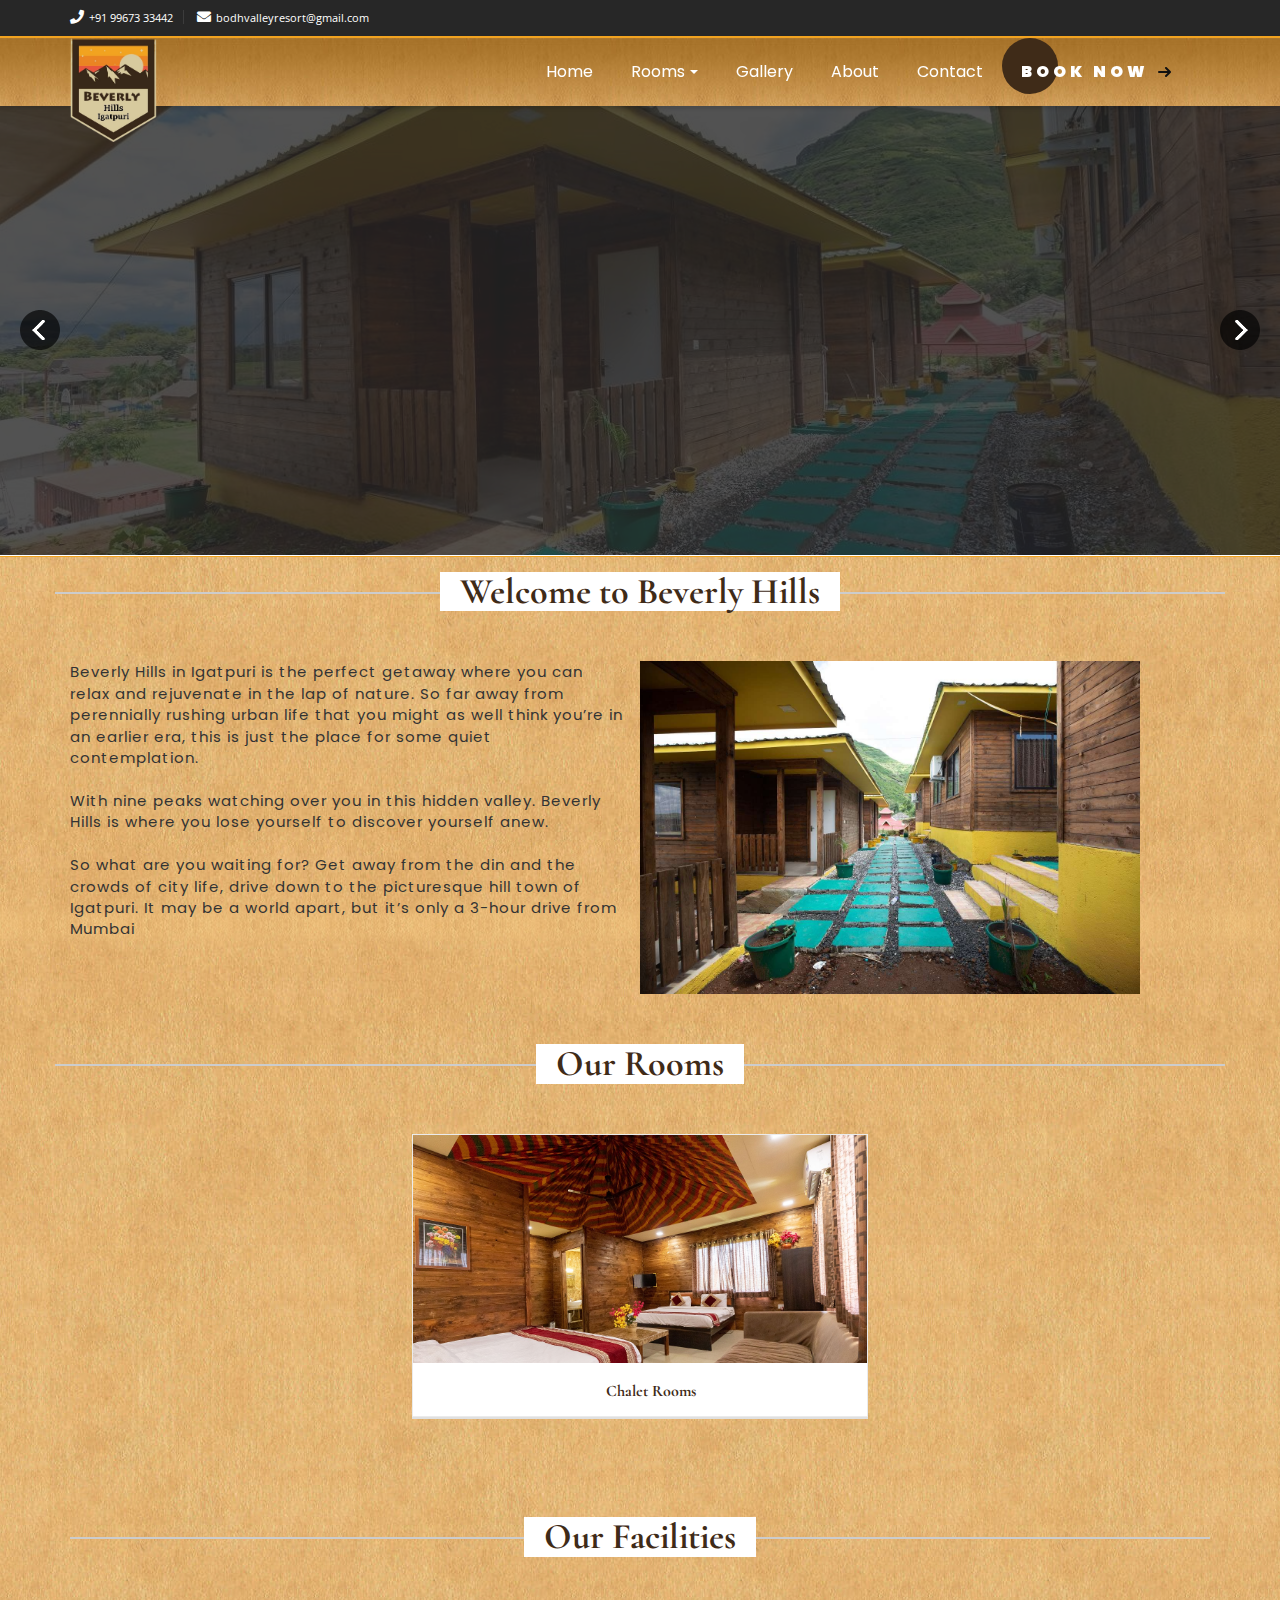
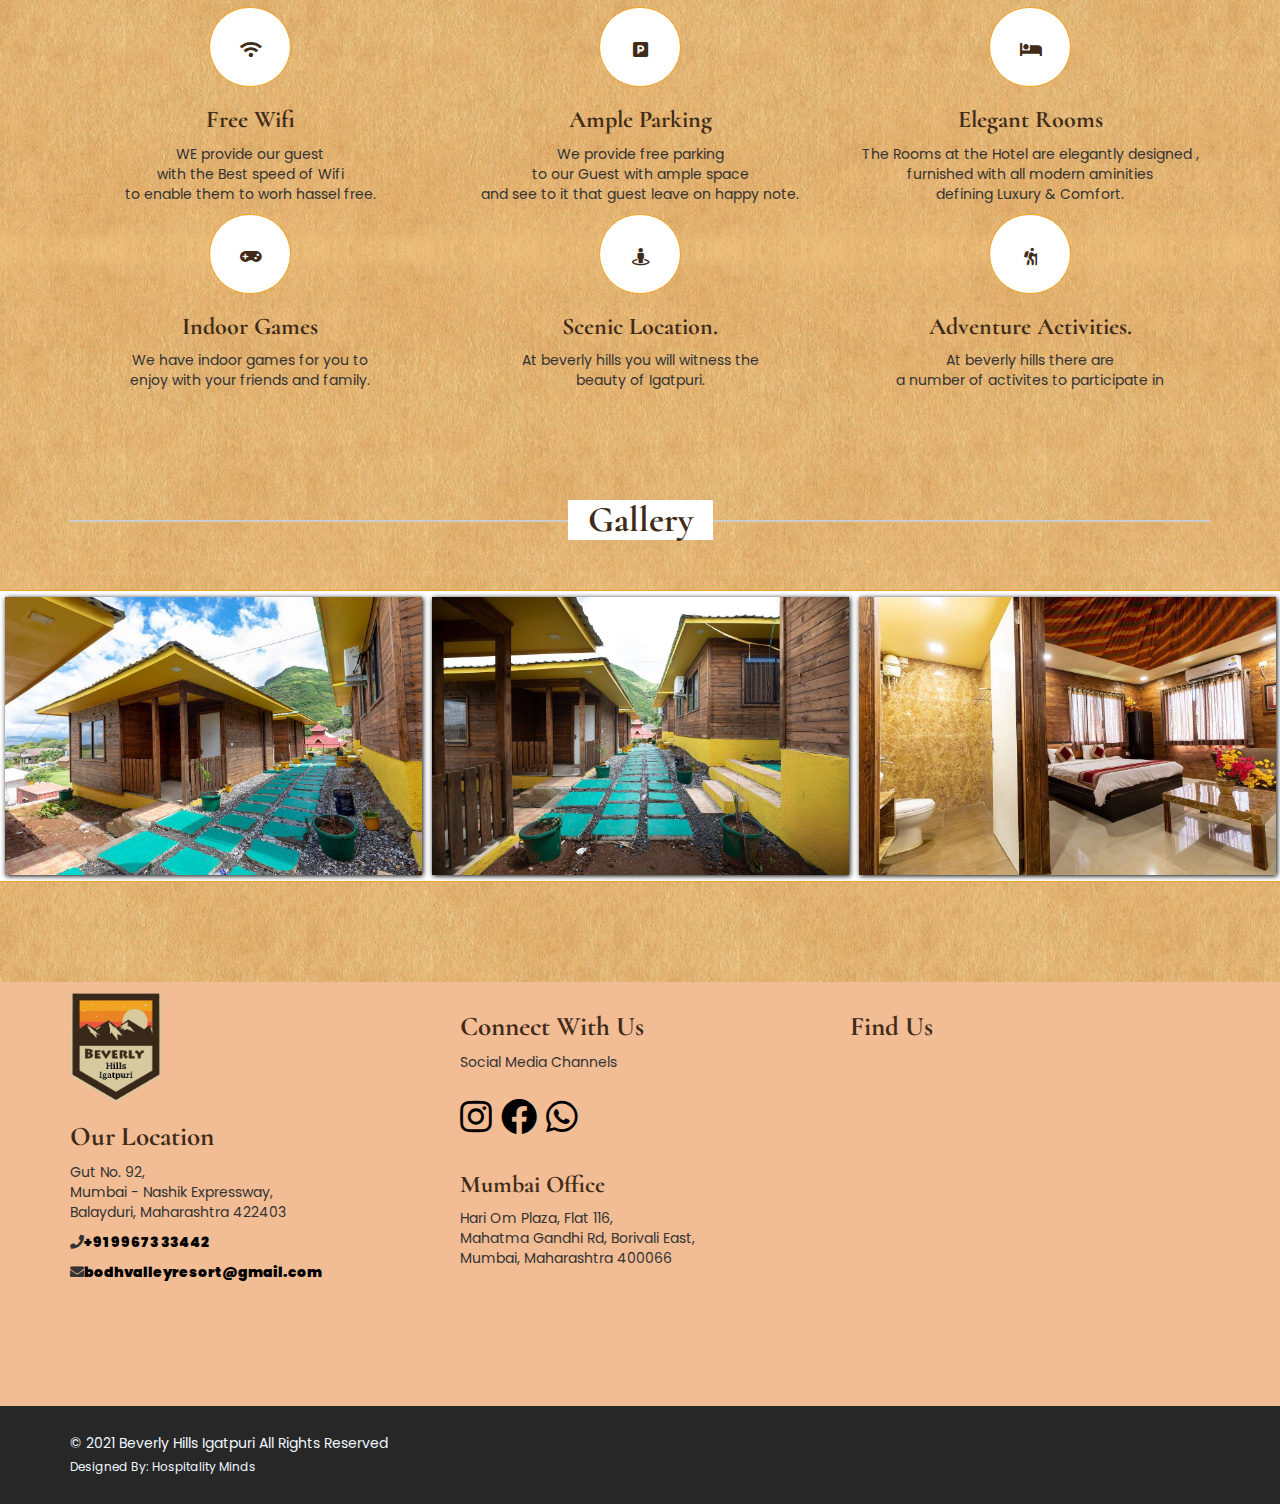
==== commit 3011cce7: "Add files via upload" ====
--- a/index.html
+++ b/index.html
@@ -4,8 +4,8 @@
 <head>
     <title>Beverly Hills</title>
 
-	<meta name="description" content="The Bodh Valley Resort in Igatpuri is the perfect getaway where you can relax and rejuvenate in the lap of nature. So far away from perennially rushing urban life that you might as well think you’re in an earlier era, this is just the place for some quiet contemplation. With nine peaks watching over you in this hidden valley, Bodh Valley is where you lose yourself to discover yourself anew."/>
-<meta name="keywords" content="The Bodh Valley Resort in Igatpuri is the perfect getaway where you can relax and rejuvenate in the lap of nature. So far away from perennially rushing urban life that you might as well think you’re in an earlier era, this is just the place for some quiet contemplation. With nine peaks watching over you in this hidden valley, Bodh Valley is where you lose yourself to discover yourself anew"/>
+	<meta name="description" content="The  Gut No. 92, in Igatpuri is the perfect getaway where you can relax and rejuvenate in the lap of nature. So far away from perennially rushing urban life that you might as well think you’re in an earlier era, this is just the place for some quiet contemplation. With nine peaks watching over you in this hidden valley, Bodh Valley is where you lose yourself to discover yourself anew."/>
+<meta name="keywords" content="The  Gut No. 92, in Igatpuri is the perfect getaway where you can relax and rejuvenate in the lap of nature. So far away from perennially rushing urban life that you might as well think you’re in an earlier era, this is just the place for some quiet contemplation. With nine peaks watching over you in this hidden valley, Bodh Valley is where you lose yourself to discover yourself anew"/>
 	
     <meta charset="utf-8">
     <meta name="viewport" content="width=device-width, initial-scale=1.0, maximum-scale=1.0, user-scalable=no">
@@ -487,7 +487,7 @@
                         <img src="images/logo.jpeg" style="max-height: 110px;">
                         <h2>Our Location</h2>
                         <p>
-                          Bodh Valley Resort <br>
+                           Gut No. 92, <br>
                           Mumbai - Nashik Expressway,<br>
                           Balayduri, Maharashtra 422403
                         </p>
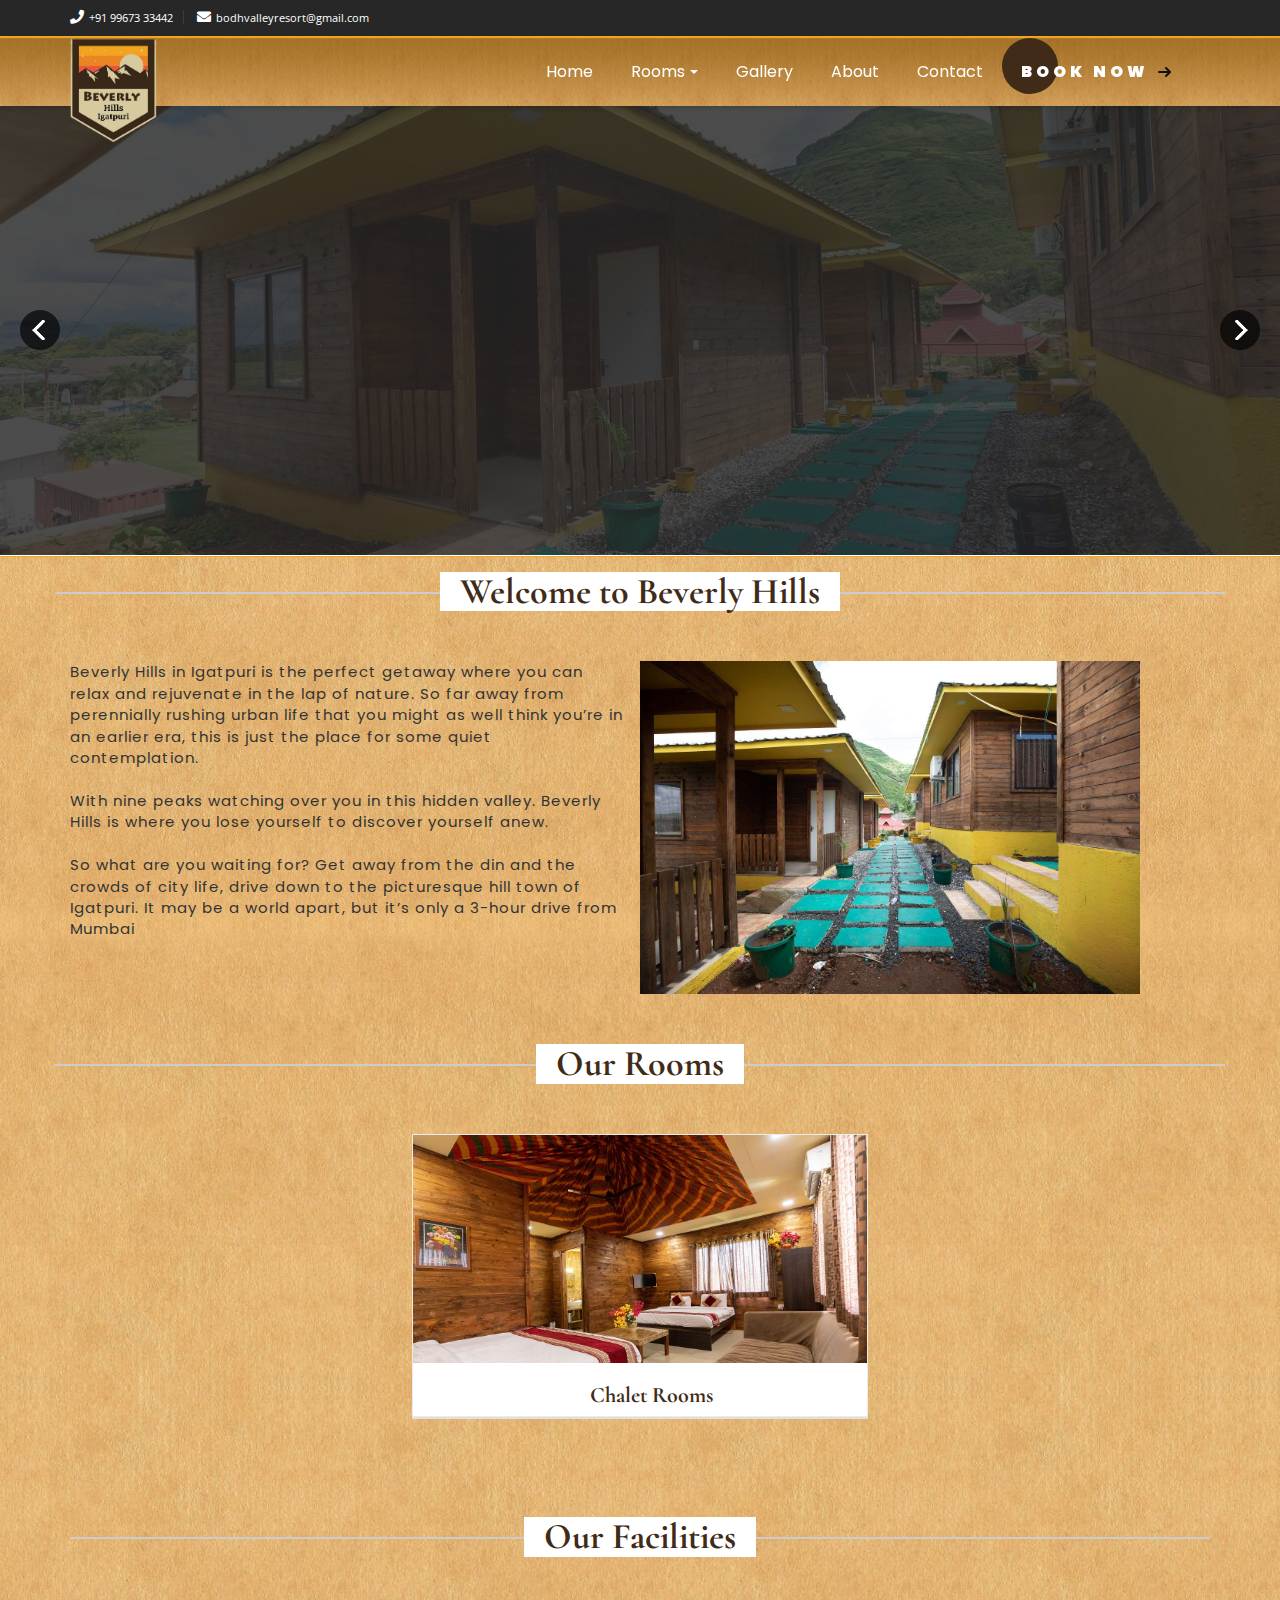
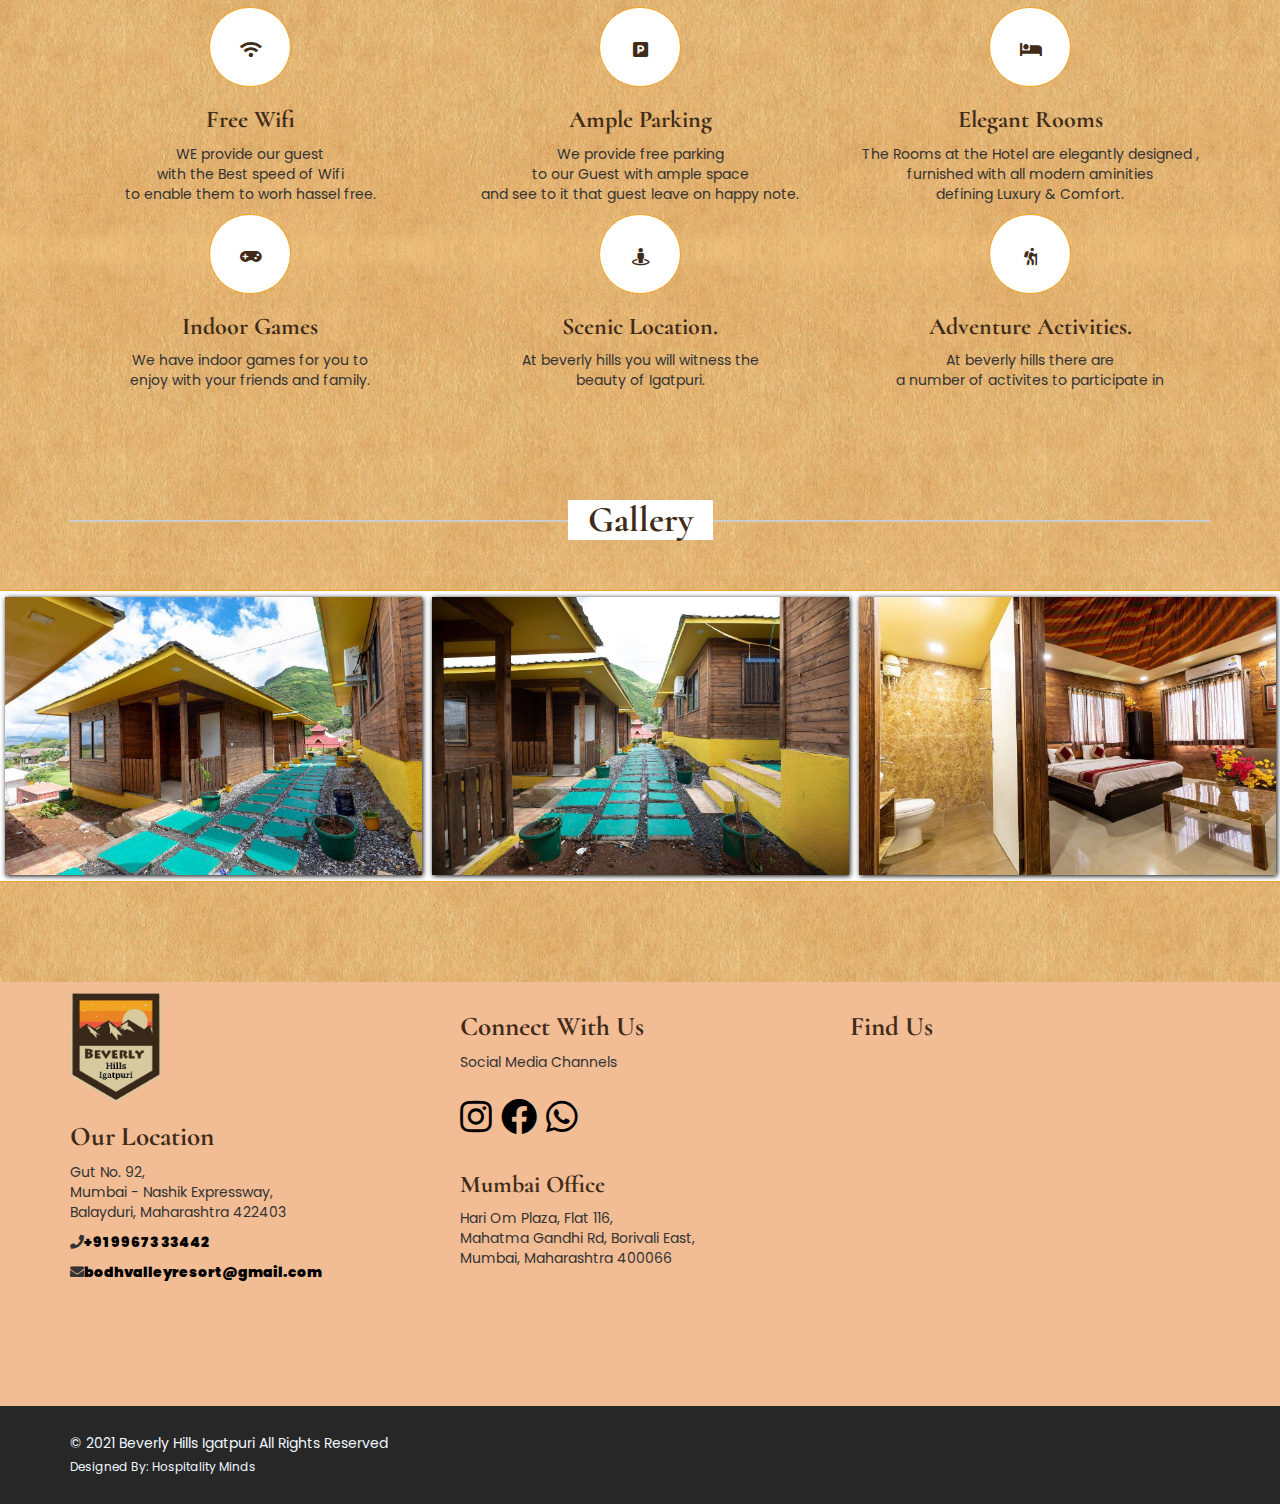
==== commit 1f19b366: "Add files via upload" ====
--- a/index.html
+++ b/index.html
@@ -4,8 +4,8 @@
 <head>
     <title>Beverly Hills</title>
 
-	<meta name="description" content="The  Gut No. 92, in Igatpuri is the perfect getaway where you can relax and rejuvenate in the lap of nature. So far away from perennially rushing urban life that you might as well think you’re in an earlier era, this is just the place for some quiet contemplation. With nine peaks watching over you in this hidden valley, Bodh Valley is where you lose yourself to discover yourself anew."/>
-<meta name="keywords" content="The  Gut No. 92, in Igatpuri is the perfect getaway where you can relax and rejuvenate in the lap of nature. So far away from perennially rushing urban life that you might as well think you’re in an earlier era, this is just the place for some quiet contemplation. With nine peaks watching over you in this hidden valley, Bodh Valley is where you lose yourself to discover yourself anew"/>
+	<meta name="description" content="Beverly hills  ,in Igatpuri is the perfect getaway where you can relax and rejuvenate in the lap of nature. So far away from perennially rushing urban life that you might as well think you’re in an earlier era, this is just the place for some quiet contemplation. With nine peaks watching over you in this hidden valley, Bodh Valley is where you lose yourself to discover yourself anew."/>
+<meta name="keywords" content="Beverly hills, in Igatpuri is the perfect getaway where you can relax and rejuvenate in the lap of nature. So far away from perennially rushing urban life that you might as well think you’re in an earlier era, this is just the place for some quiet contemplation. With nine peaks watching over you in this hidden valley, Bodh Valley is where you lose yourself to discover yourself anew"/>
 	
     <meta charset="utf-8">
     <meta name="viewport" content="width=device-width, initial-scale=1.0, maximum-scale=1.0, user-scalable=no">
--- a/css/theme.css
+++ b/css/theme.css
@@ -982,7 +982,7 @@
 	height: 55px;
 }
 .room-thumb .main h5 {
-	font-size: 16px;
+	font-size: 22px;
 	font-weight: bold;
 	position: relative;
 	padding: 10px 0 0 20px;
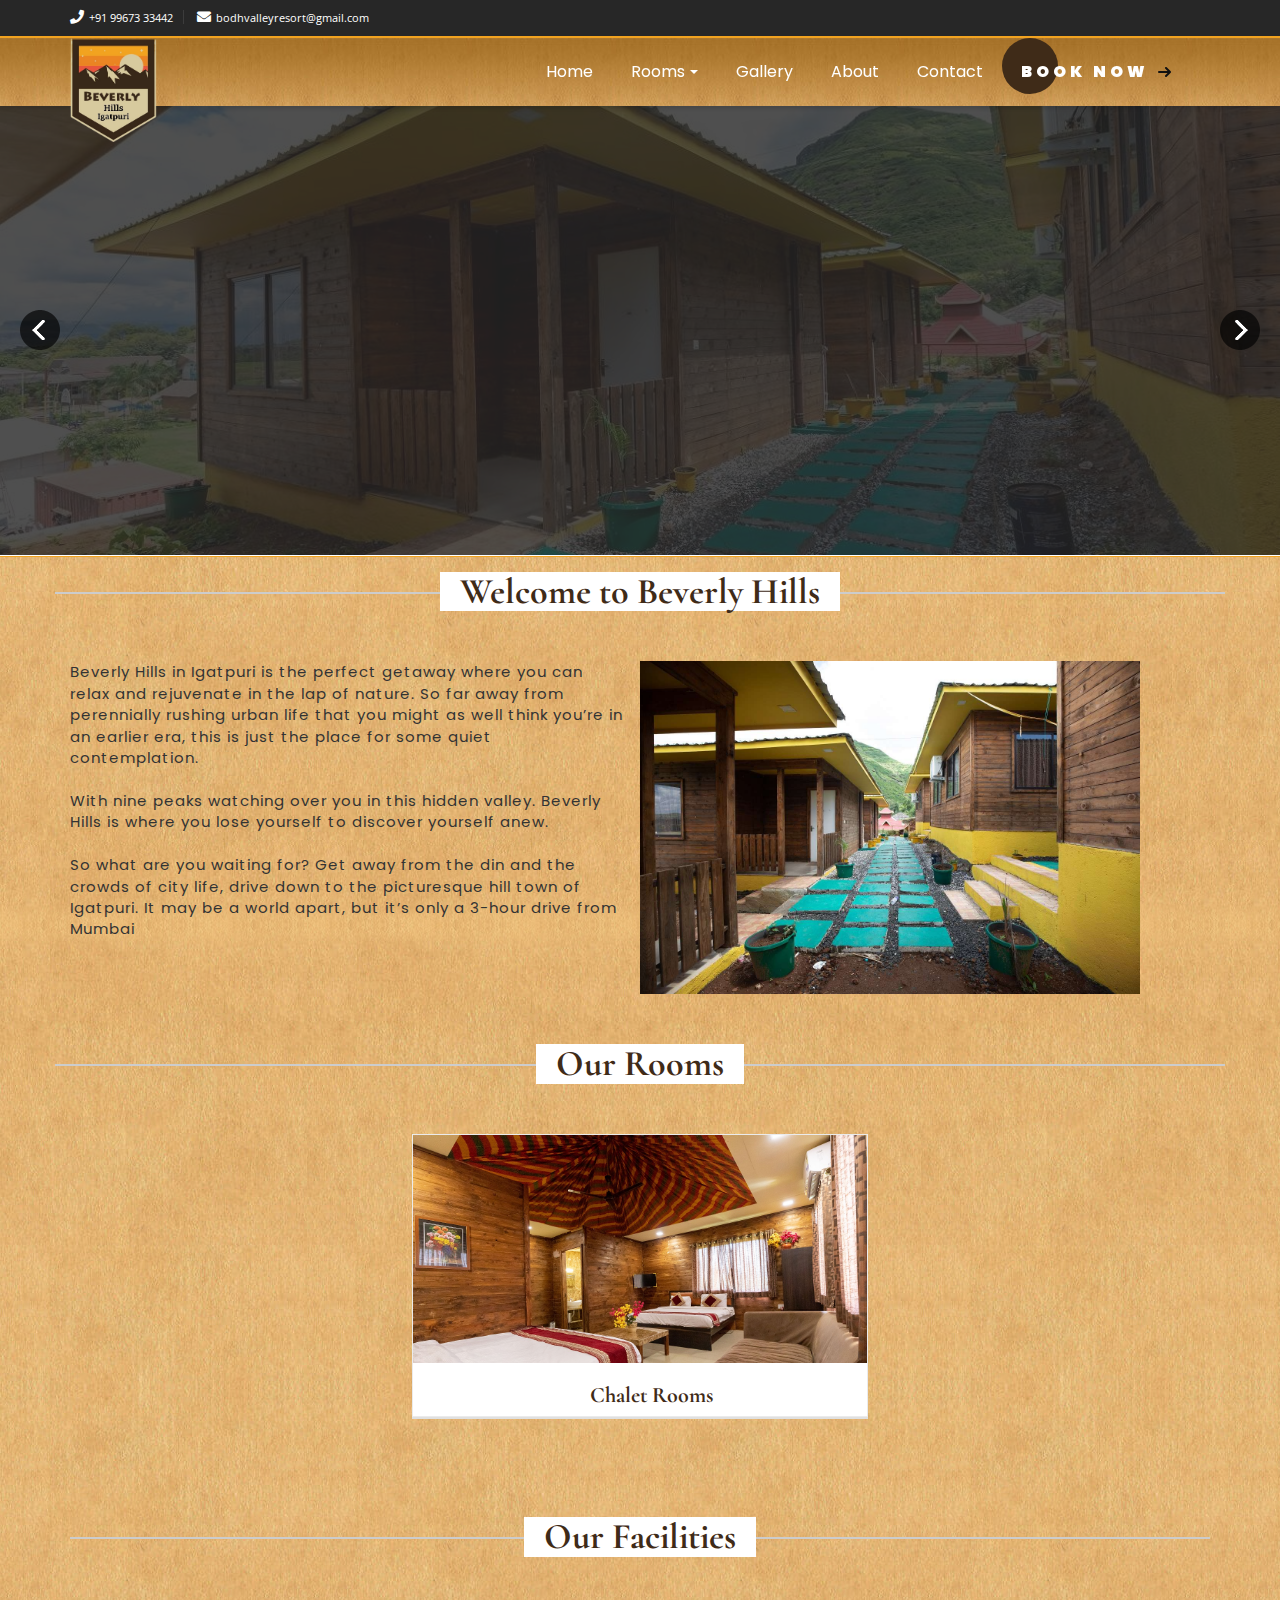
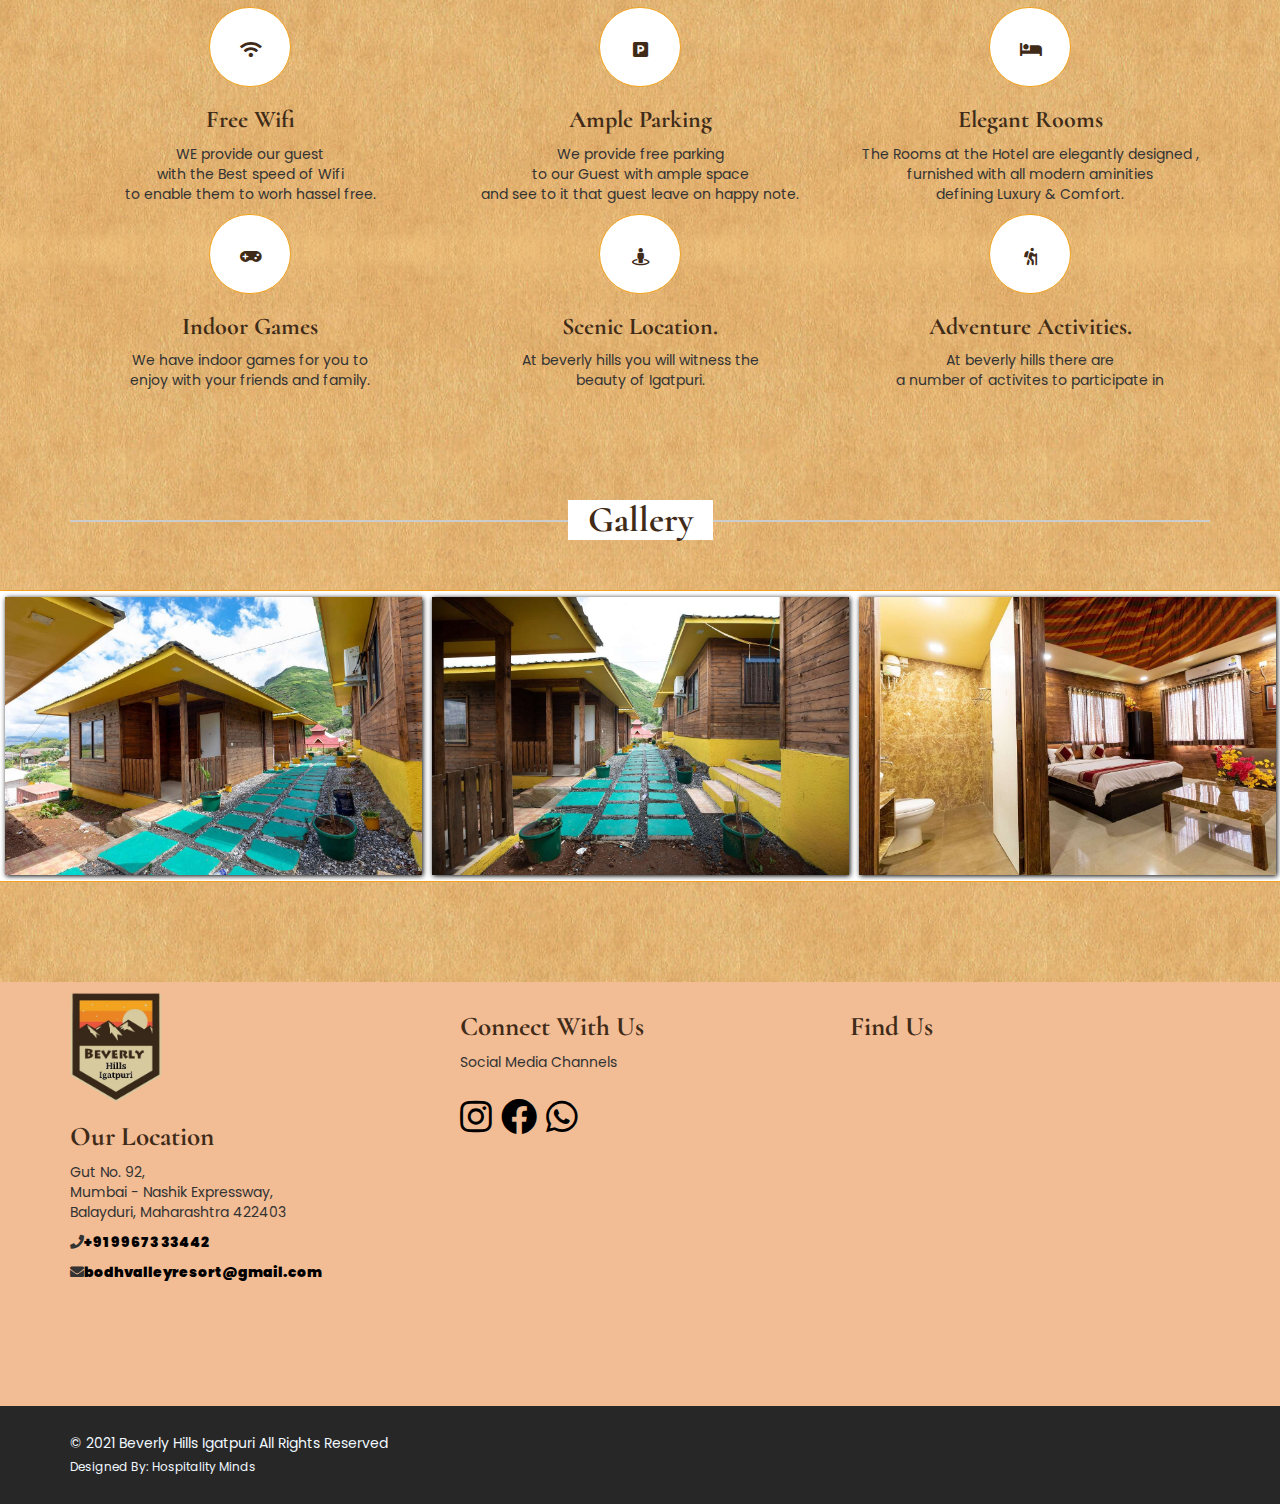
==== commit c1895c3f: "Add files via upload" ====
--- a/index.html
+++ b/index.html
@@ -502,10 +502,7 @@
                         <a href="#"><i class="fab fa-3x fa-facebook"></i></a>&nbsp;&nbsp;
                         <a href="#"><i class="fab fa-3x fa-whatsapp"></i></a>
 <br><br>
-                         <h3>Mumbai Office</h3>    
-                         <p>Hari Om Plaza, Flat 116, <br>
-                          Mahatma Gandhi Rd, Borivali East,<br>
-                          Mumbai, Maharashtra 400066</p>       
+                           
 
 
                      
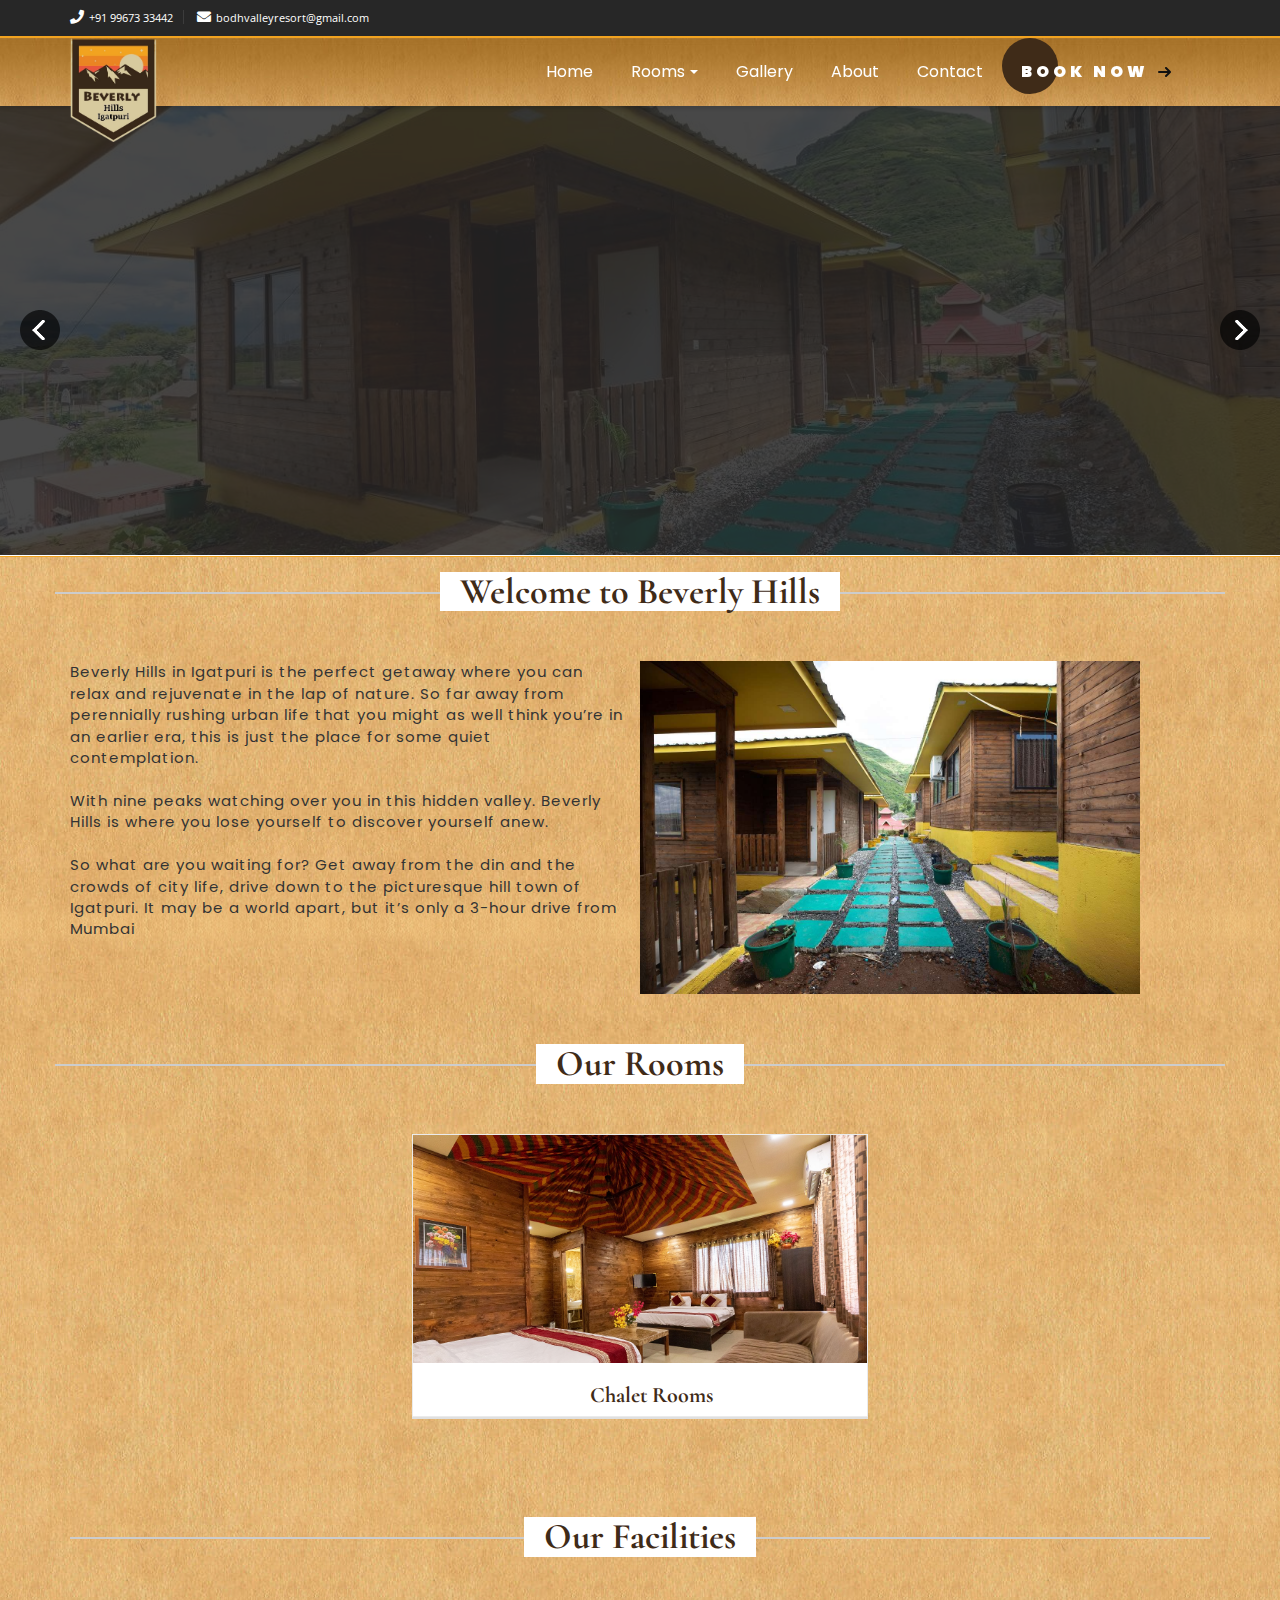
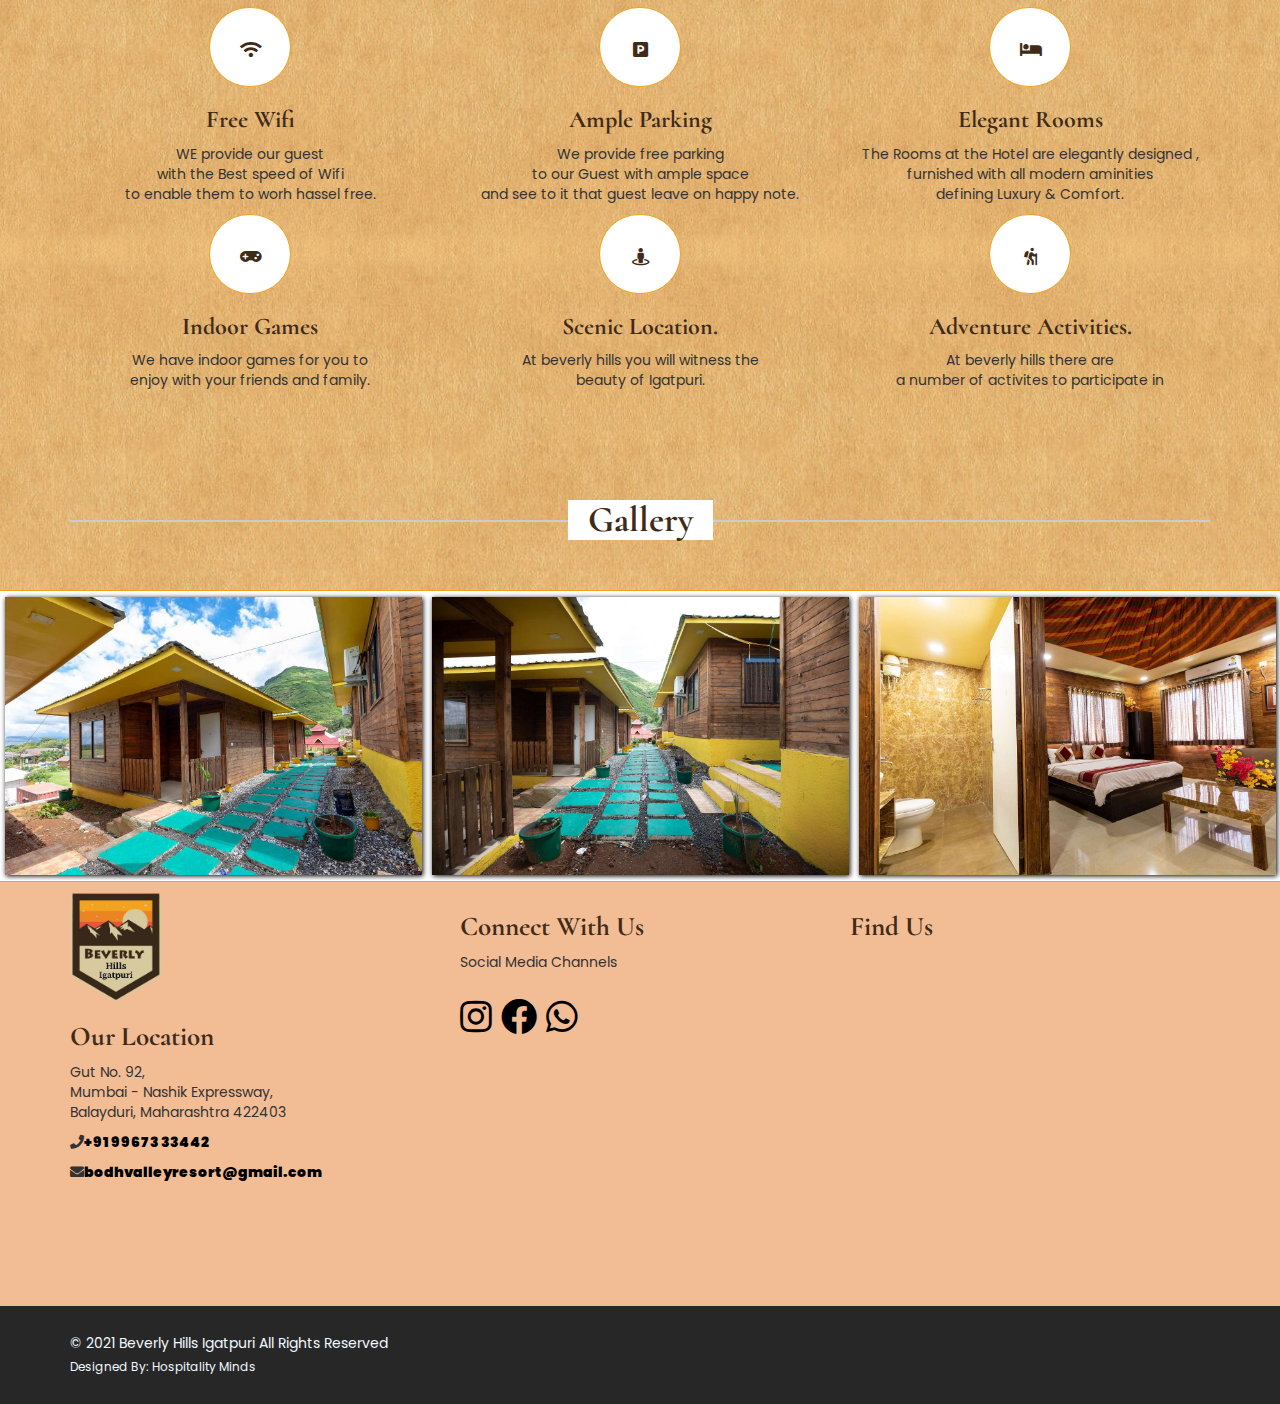
==== commit 63624b2e: "Add files via upload" ====
--- a/index.html
+++ b/index.html
@@ -88,7 +88,7 @@
     
 
 </head>
-<body style="background-color:white;">
+<body >
     
         <!-- Top header -->
         <div id="top-header">
@@ -172,7 +172,7 @@
             </div>
             
         </header>
-        <div>
+     
 
             
 
@@ -218,7 +218,7 @@
           <!-- Slide 2 -->
         <li data-transition="fade" data-slotamount="7" data-masterspeed="1500" >    
           <!-- Main Image --> 
-          <img src="images/003.jpg" style="opacity:1;" alt="slidebg1"  data-bgfit="cover" data-bgposition="left bottom" data-bgrepeat="no-repeat"> 
+          <img src="images/room-1.jpg" style="opacity:1;" alt="slidebg1"  data-bgfit="cover" data-bgposition="left bottom" data-bgrepeat="no-repeat"> 
           <!-- Layers -->           
           <!-- Layer 1 -->
           <div class="caption sft revolution-starhotel bigtext"  
@@ -252,7 +252,7 @@
         <!-- Slide 3 -->
         <li data-transition="fade" data-slotamount="7" data-masterspeed="1500" >   
           <!-- Main Image --> 
-          <img src="images/009.jpg" style="opacity:0;" alt="slidebg1"  data-bgfit="cover" data-bgposition="left bottom" data-bgrepeat="no-repeat"> 
+          <img src="images/room-2.jpg" style="opacity:0;" alt="slidebg1"  data-bgfit="cover" data-bgposition="left bottom" data-bgrepeat="no-repeat"> 
           <!-- Layers -->           
           <!-- Layer 1 -->
           <div class="caption sft revolution-starhotel bigtext"  
@@ -270,7 +270,7 @@
                         data-speed="800" 
                         data-start="1700" 
                         data-easing="easeOutBack">
-						<span> Welcome to Beverly Hills</span>
+						<span> Welcome to Beverly Hills Igatpuri</span>
               </div>
         <!-- Layer 3 -->
                   <div class="caption sft"  
@@ -285,7 +285,7 @@
 		<!-- Slide 4 -->
         <li data-transition="boxfade" data-slotamount="7" data-masterspeed="1000" > 
           <!-- Main Image --> 
-          <img src="images/005.jpg"  alt="darkblurbg"  data-bgfit="cover" data-bgposition="left top" data-bgrepeat="no-repeat"> 
+          <img src="images/room-3.jpg"  alt="darkblurbg"  data-bgfit="cover" data-bgposition="left top" data-bgrepeat="no-repeat"> 
           <!-- Layers -->           
           <!-- Layer 1 -->
           <div class="caption sft revolution-starhotel bigtext"  
@@ -473,10 +473,10 @@
 
 
 
-<!-- Call To Action -->
-
-
-        </div>
+
+
+
+    
 
 
         <!-- Footer -->
--- a/css/theme.css
+++ b/css/theme.css
@@ -1617,7 +1617,7 @@
 	
 	font-size: 12px;
 	padding: 10px 0 0 0;
-	margin-top: 100px;
+
 }
 footer a {
 	color: #000000;
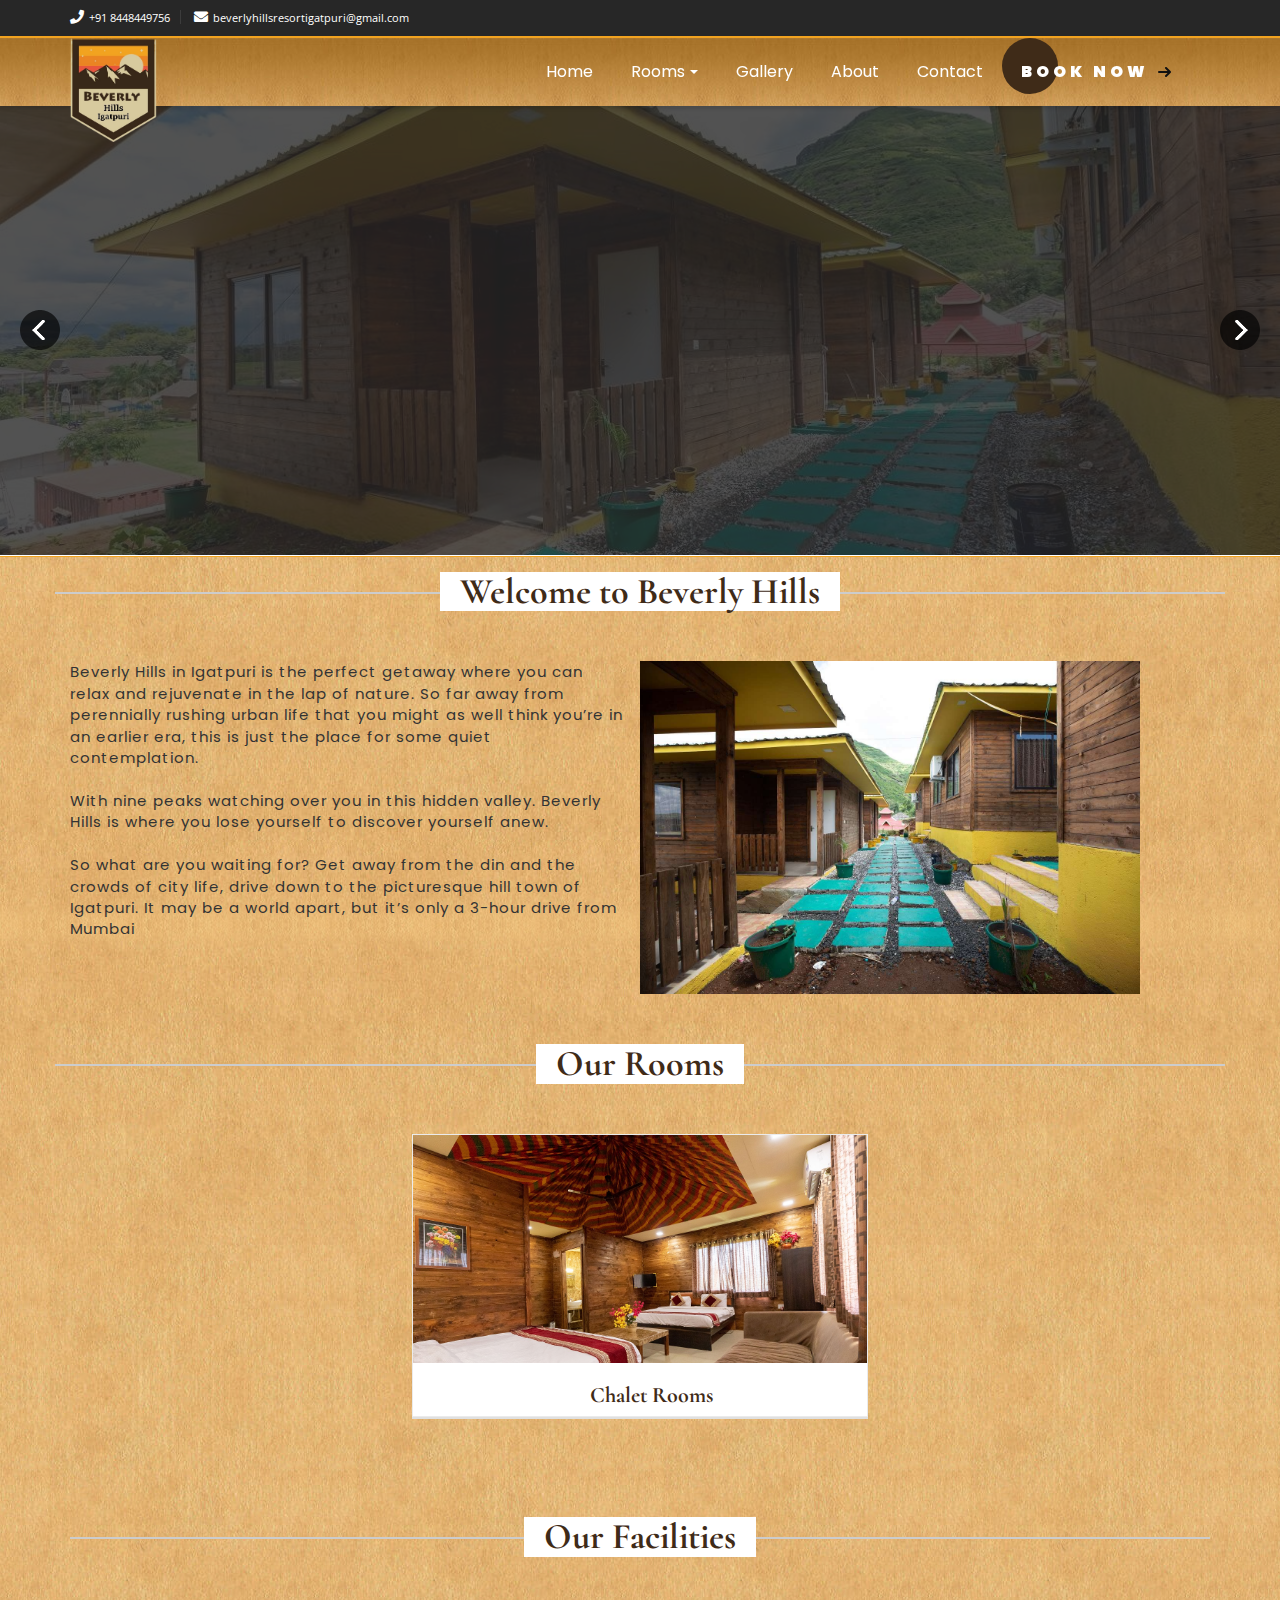
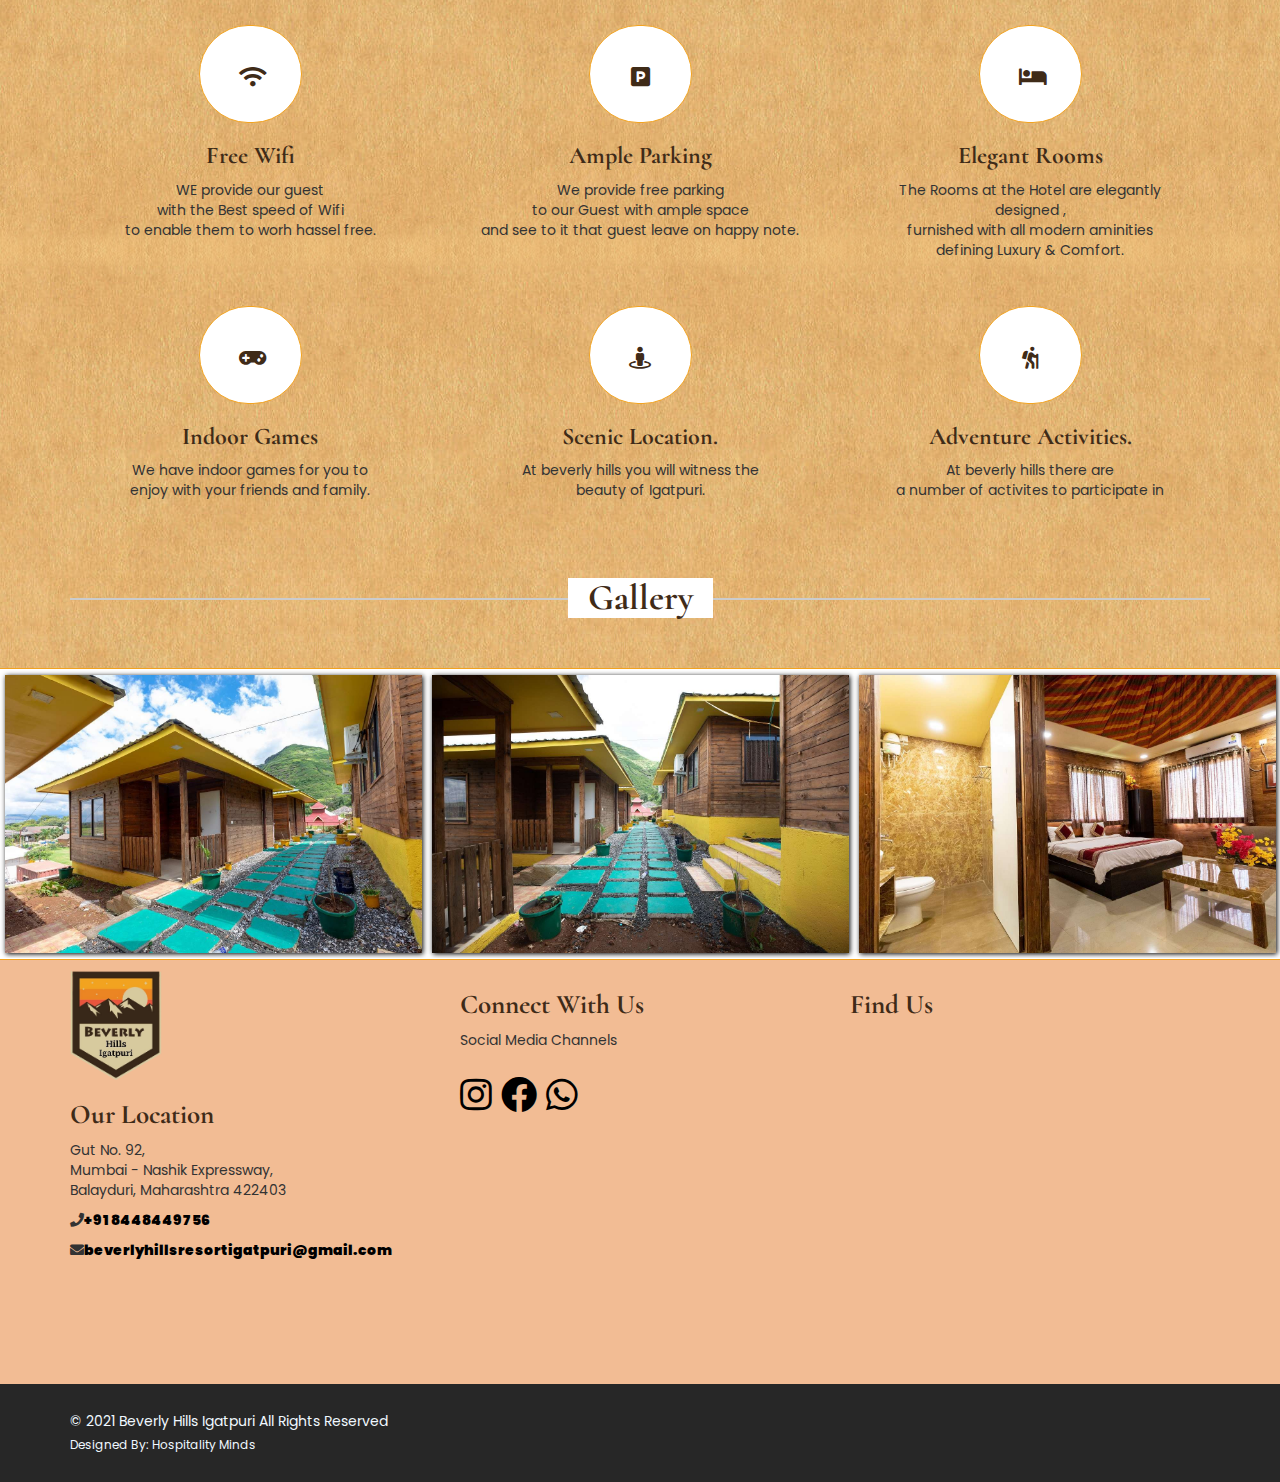
==== commit 89d9099f: "Add files via upload" ====
--- a/index.html
+++ b/index.html
@@ -96,8 +96,8 @@
                 <div class="row">
                     <div class="col-xs-6">
                         <div class="th-text pull-left">
-                            <div class="th-item" style="color:white;"><a href="#"><i class="fa fa-phone"></i>+91 99673 33442</a> </div>
-                            <div class="th-item"><a href="mailto:bodhvalleyresort@gmail.com"><i class="fa fa-envelope"></i>bodhvalleyresort@gmail.com</a></div>
+                            <div class="th-item" style="color:white;"><a href="#"><i class="fa fa-phone"></i>+91 8448449756</a> </div>
+                            <div class="th-item"><a href="mailto:beverlyhillsresortigatpuri@gmail.com"><i class="fa fa-envelope"></i>beverlyhillsresortigatpuri@gmail.com</a></div>
                         </div>
                     </div>
                     <div class="col-xs-6">
@@ -454,7 +454,7 @@
 
 
 <!-- Gallery -->
-<section class="gallery-slider mt100">
+<section class="gallery-slider mt50">
   <div class="container">
     <div class="row">
       <div class="col-md-12">
@@ -491,8 +491,8 @@
                           Mumbai - Nashik Expressway,<br>
                           Balayduri, Maharashtra 422403
                         </p>
-                        <p><i class="fa fs fa-phone"><a href="tel:+91 99673 33442">+91 99673 33442</a></i></p>
-                        <p><i class="fa fs fa-envelope"><a href="mailto:bodhvalleyresort@gmail.com">bodhvalleyresort@gmail.com</a></i></p>
+                        <p><i class="fa fs fa-phone"><a href="tel:+91 8448449756">+91 8448449756</a></i></p>
+                        <p><i class="fa fs fa-envelope"><a href="mailto:beverlyhillsresortigatpuri@gmail.com">beverlyhillsresortigatpuri@gmail.com</a></i></p>
                     </div>
                     <div class="col-md-4 col-sm-4">
                         <h2>Connect With Us</h2>
--- a/css/theme.css
+++ b/css/theme.css
@@ -1075,11 +1075,14 @@
 	text-align: center;
 }
 /* Circle */
+.box-icon{
+	padding: 18px;
+}
 .box-icon .circle {
 	-webkit-border-radius: 60px;
 	-moz-border-radius: 60px;
 	border-radius: 60px;
-	padding: 30px;
+	padding: 39px;
 	display: table;
 	margin: 0 auto;
 	background-color: #fff;
@@ -1090,7 +1093,7 @@
 	transition: all 0.3s ease-in-out;
 	display: inline-block;
 	position: relative;
-	float: left;
+	/* float: left; */
 	border: 1px solid;
 }
 .usp .box-icon .circle {
@@ -1114,10 +1117,10 @@
 }
 /* Icon */
 .box-icon i {
-	width: 20px;
-	height: 10px;
-	text-align: center;
-	vertical-align: middle;
+	width: 23px;
+	height: 13px;
+	text-align: center !important;
+	vertical-align: middle !important;
 	-webkit-transition: all 0.6s ease-in-out;
 	-moz-transition: all 0.6s ease-in-out;
 	-o-transition: all 0.6s ease-in-out;
@@ -2181,4 +2184,7 @@
 	.navbar{
 		background-image: url(../images/cover.jpg);
 	}
+   }
+ .circle  .fa{
+	   font-size: 22px !important;
    }